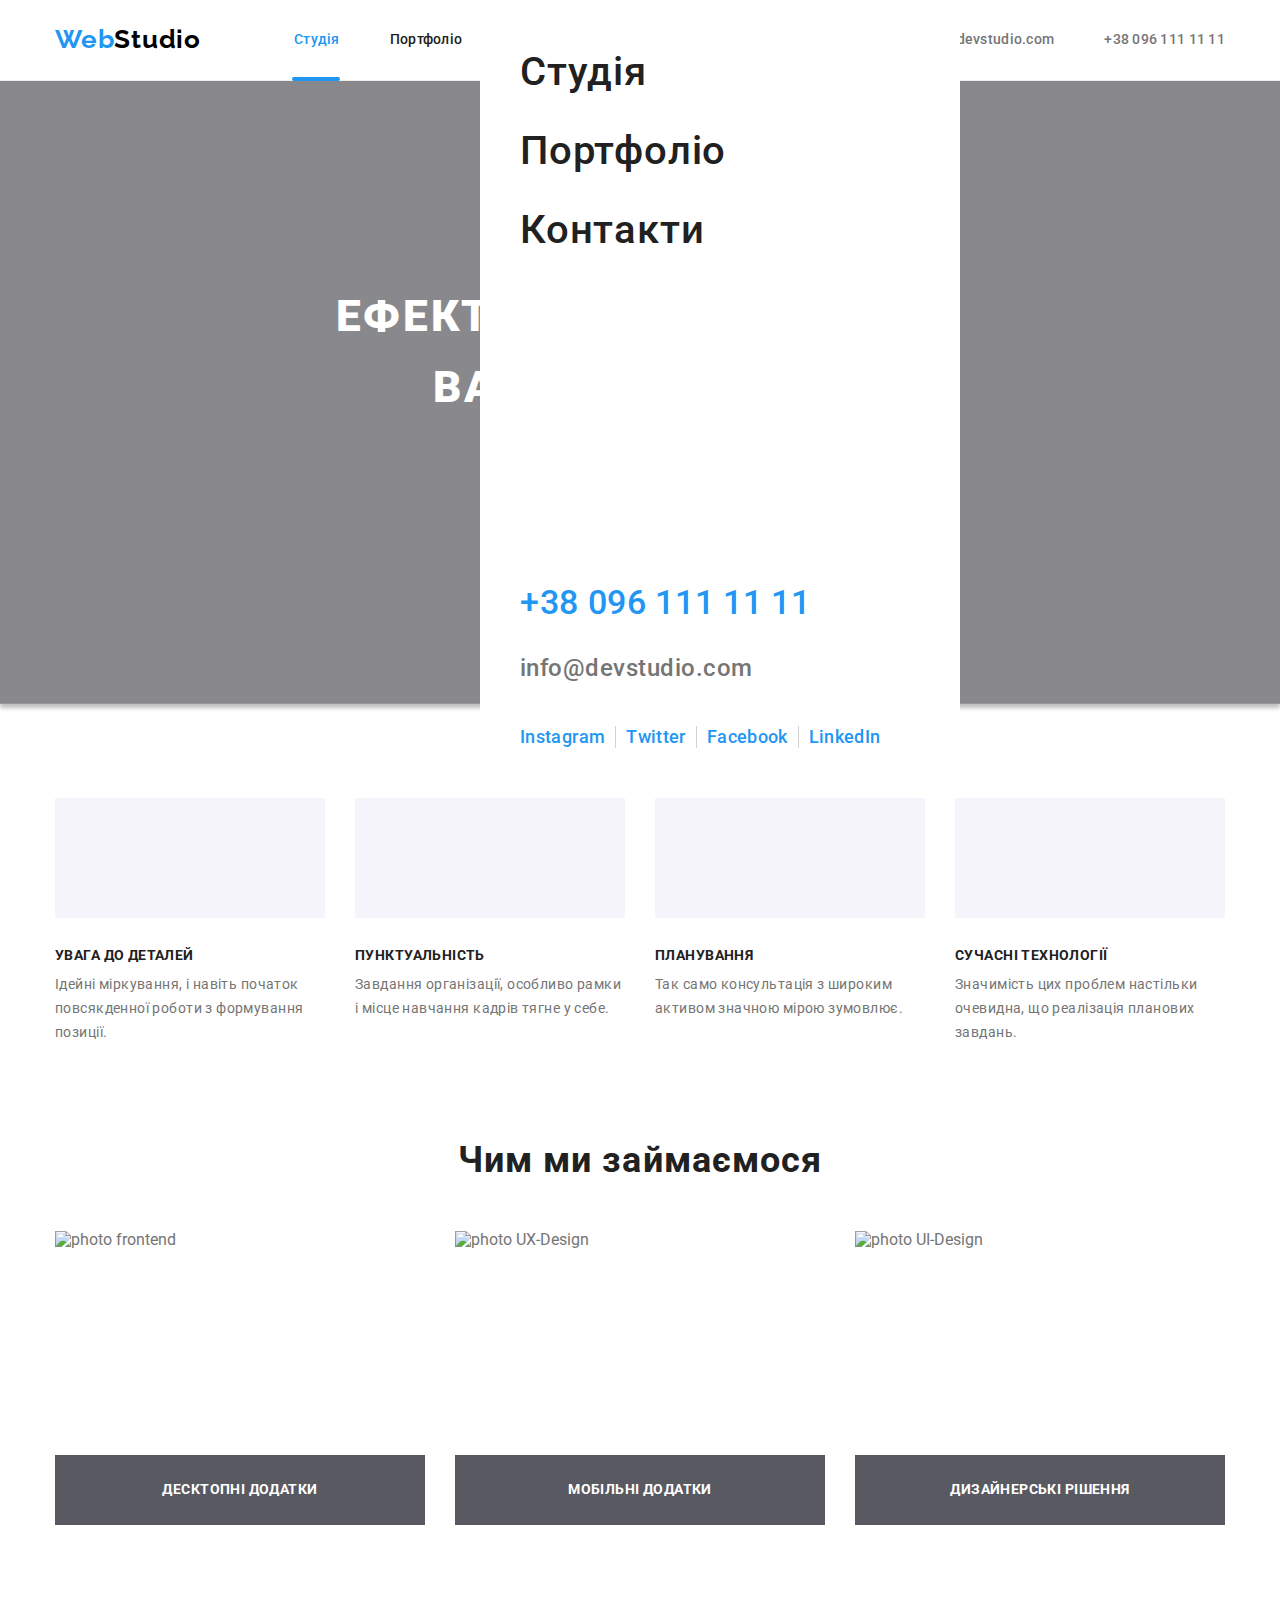
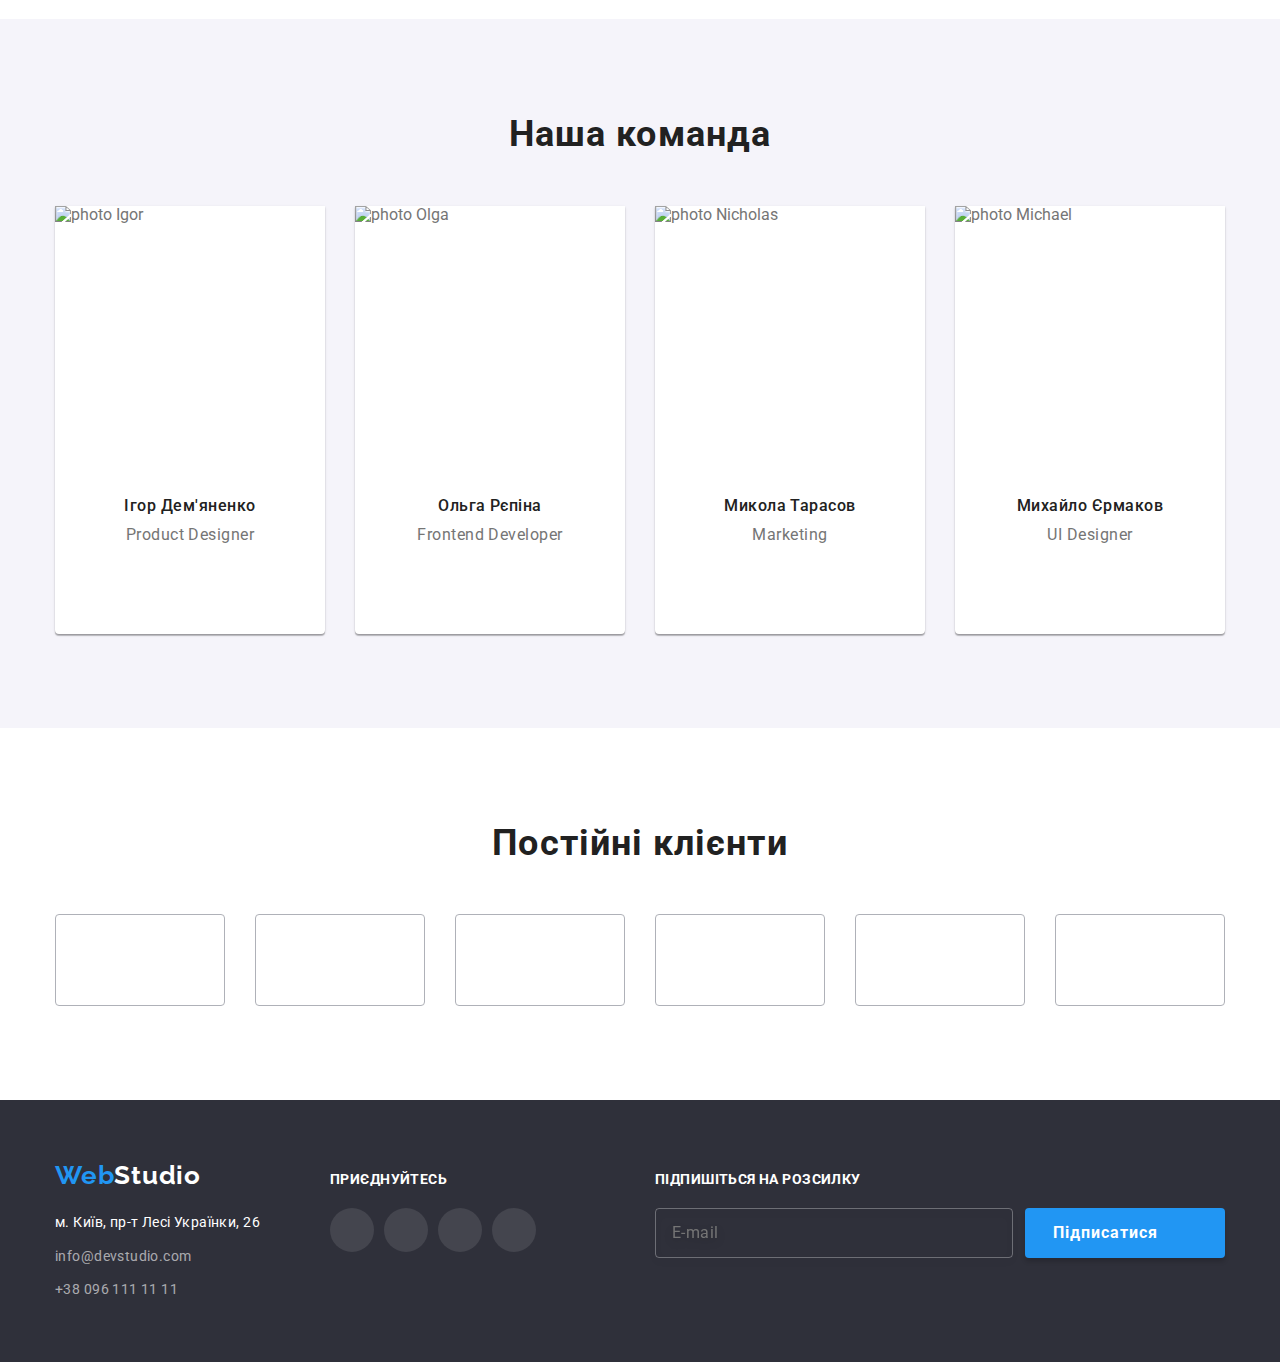
==== index.html @ 31307ef5 "Menu window" ====
<!DOCTYPE html>
<!-- Language -->
<html lang="uk">
<!-- Head -->

<head>
  <meta charset="UTF-8" />
  <meta http-equiv="X-UA-Compatible" content="IE=edge" />
  <meta name="viewport" content="width=device-width, initial-scale=1.0" />
  <title>WebStudio</title>
  <link rel="preconnect" href="https://fonts.googleapis.com" />
  <link rel="preconnect" href="https://fonts.gstatic.com" crossorigin />
  <link href="https://fonts.googleapis.com/css2?family=Raleway:wght@700&family=Roboto:wght@400;500;700;900&display=swap"
    rel="stylesheet" />
  <link rel="stylesheet"
    href="https://cdnjs.cloudflare.com/ajax/libs/modern-normalize/1.1.0/modern-normalize.min.css" />
  <link rel="stylesheet" href="./css/main.min.css" />
</head>

<body class="link-decoration">
  <!-- HEADER CONTENT -->
  <header class="header-page">
    <div class="container header-page__container">
      <!-- Navigation content -->
      <nav class="site-nav">
        <!-- Logo text -->
        <a href="./index.html" class="logo"><span class="logo--color">Web</span>Studio</a>
        <!-- Navigation to other pages -->
        <ul class="site-nav__list list">
          <li class="site-nav__item">
            <a href="./index.html"
              class="site-nav__link site-nav__link--active site-nav__linkStudio--underline">Студія</a>
          </li>
          <li class="site-nav__item">
            <a href="./portfolio.html" class="site-nav__link">Портфоліо</a>
          </li>
          <li class="site-nav__item">
            <a href="" class="site-nav__link">Контакти</a>
          </li>
        </ul>
      </nav>
      <!-- Сontacts -->
      <ul class="contacts list">
        <!-- :hover -->
        <li class="contacts__item">
          <!-- Link to email app -->
          <a href="mailto:info@devstudio.com" class="contacts__link">
            <svg class="contacts__icon--mail">
              <use href="./images/icons.svg#icon-envelope"></use>
            </svg>
            <span>info@devstudio.com</span></a>
        </li>
        <li class="contacts__item--phone">
          <!-- Link to phone app -->
          <a href="tel:+380961111111" class="contacts__link">
            <svg class="contacts__icon--phone">
              <use href="./images/icons.svg#icon-smartphone"></use>
            </svg><span>+38 096 111 11 11</span></a>
        </li>
      </ul>
      <button type="button" class="menu-toggle js-open-menu" aria-expanded="false" aria-controls="mobile-menu">
        <svg width="40" height="40" aria-label="Mobile menu switcher">
          <use class="menu-toggle--icon-menu" href="./images/icons.svg#icon-menu_40px"></use>
        </svg>
      </button>

      <!-- MENU WINDOW -->
      <div class="menu-container js-menu-container" id="mobile-menu">
        <button class="menu-toggle js-close-menu">
          <svg width="40" height="40" aria-label="Mobile menu close">
            <use class="menu-toggle--icon-cross" href="./images/icons.svg#icon-close_40px"></use>
          </svg>
        </button>
        <ul class="menu__nav-list list">
          <li class="item">
            <a href="./index.html" class="link">Студія</a>
          </li>
          <li class="item">
            <a href="./portfolio.html" class="link">Портфоліо</a>
          </li>
          <li class="item">
            <a href="" class="link">Контакти</a>
          </li>
        </ul>
        <ul class="list">
          <li class="menu__contacts--tel">
            <a href="tel:+380961111111" class="link"><span>+38 096 111 11 11</span></a>
          </li>
          <li class="menu__contacts--mail">
            <a href="mailto:info@devstudio.com" class="link"><span>info@devstudio.com</span></a>
          </li>
        </ul>
        <ul class="menu__social-links list">
          <li class="item"><a href="" class="link">Instagram</a></li>
          <li class="item"><a href="" class="link">Twitter</a></li>
          <li class="item"><a href="" class="link">Facebook</a></li>
          <li class="item"><a href="" class="link">LinkedIn</a></li>
        </ul>
      </div>
    </div>
  </header>

  <!-- MAIN CONTENT -->
  <!-- BLOCK HERO -->
  <section class="hero-section">
    <div class="container">
      <h1 class="hero-section__title">
        Ефективні рішення для <br />
        вашого бізнесу
      </h1>
      <button type="button" class="button__hero-section" data-modal-open>
        Замовити послугу
      </button>
    </div>
  </section>

  <!-- HANG -->
  <section class="hang-section">
    <div class="container">
      <h2 class="visually-hidden">Особливості</h2>
      <ul class="hang-section__list list">
        <li class="hang-section__icon--antenna hang-section__item">
          <h3 class="hang-section__title">УВАГА ДО ДЕТАЛЕЙ</h3>
          <p class="hang-section__description">
            Ідейні міркування, і навіть початок повсякденної роботи з
            формування позиції.
          </p>
        </li>
        <li class="hang-section__icon--clock hang-section__item">
          <h3 class="hang-section__title">ПУНКТУАЛЬНІСТЬ</h3>
          <p class="hang-section__description">
            Завдання організації, особливо рамки і місце навчання кадрів
            тягне у себе.
          </p>
        </li>
        <li class="hang-section__icon--diagram hang-section__item">
          <h3 class="hang-section__title">ПЛАНУВАННЯ</h3>
          <p class="hang-section__description">
            Так само консультація з широким активом значною мірою зумовлює.
          </p>
        </li>
        <li class="hang-section__icon--astronaut hang-section__item">
          <h3 class="hang-section__title">СУЧАСНІ ТЕХНОЛОГІЇ</h3>
          <p class="hang-section__description">
            Значимість цих проблем настільки очевидна, що реалізація
            планових завдань.
          </p>
        </li>
      </ul>
    </div>
  </section>

  <!-- WHAT ARE WE DOING -->
  <section class="product-section">
    <div class="container">
      <h2 class="section-title">Чим ми займаємося</h2>
      <ul class="product-section__list list">
        <li class="product-section__item">
          <div class="product-section__box">
            <img lang="en" src="./images/frontend.jpg" alt="photo frontend" width="370" height="294" />
            <p class="product-section__description">Десктопні додатки</p>
          </div>
        </li>
        <li class="product-section__item">
          <div class="product-section__box">
            <img lang="en" src="./images/uxdesign.jpg" alt="photo UX-Design" width="370" height="294" />
            <p class="product-section__description">Мобільні додатки</p>
          </div>
        </li>
        <li class="product-section__item">
          <div class="product-section__box">
            <img lang="en" src="./images/uidesign.jpg" alt="photo UI-Design" width="370" height="294" />
            <p class="product-section__description">Дизайнерські рішення</p>
          </div>
        </li>
      </ul>
    </div>
  </section>

  <!-- OUR TAEM. PHOTOS, NAMES -->
  <section class="our-team">
    <div class="container">
      <h2 class="section-title">Наша команда</h2>
      <ul class="our-team__cards list">
        <li class="our-team__card">
          <img lang="en" src="./images/img-Igor.jpg" alt="photo Igor" width="270" height="260" />
          <div class="our-team__description">
            <h3 class="our-team__names">Ігор Дем'яненко</h3>
            <p lang="en" class="our-team__professions">Product Designer</p>
            <!-- Social links -->
            <ul class="social-icons list">
              <li class="social-icons__item">
                <a href="" lang="en" class="social-icons__link" aria-label="instagram"><span lang="en"
                    class="visually-hidden">instagram icon</span><svg class="social-icons__icon">
                    <use href="./images/icons.svg#icon-instagram"></use>
                  </svg></a>
              </li>
              <li class="social-icons__item">
                <a href="" lang="en" class="social-icons__link" aria-label="twitter"><span lang="en"
                    class="visually-hidden">twitter icon</span><svg class="social-icons__icon">
                    <use href="./images/icons.svg#icon-twitter"></use>
                  </svg></a>
              </li>
              <li class="social-icons__item">
                <a href="" lang="en" class="social-icons__link" aria-label="facebook"><span lang="en"
                    class="visually-hidden">facebook icon</span><svg class="social-icons__icon">
                    <use href="./images/icons.svg#icon-facebook"></use>
                  </svg></a>
              </li>
              <li class="social-icons__item">
                <a href="" lang="en" class="social-icons__link" aria-label="linkedin"><span lang="en"
                    class="visually-hidden">linkedin icon</span><svg class="social-icons__icon">
                    <use href="./images/icons.svg#icon-linkedin"></use>
                  </svg></a>
              </li>
            </ul>
          </div>
        </li>
        <li class="our-team__card">
          <img lang="en" src="./images/img-Olga.jpg" alt="photo Olga" width="270" height="260" />
          <div class="our-team__description">
            <h3 class="our-team__names">Ольга Рєпіна</h3>
            <p lang="en" class="our-team__professions">
              Frontend Developer
            </p>
            <ul class="social-icons list">
              <li class="social-icons__item">
                <a href="" lang="en" class="social-icons__link" aria-label="instagram"><span lang="en"
                    class="visually-hidden">instagram icon</span><svg class="social-icons__icon">
                    <use href="./images/icons.svg#icon-instagram"></use>
                  </svg></a>
              </li>
              <li class="social-icons__item">
                <a href="" lang="en" class="social-icons__link" aria-label="twitter"><span lang="en"
                    class="visually-hidden">twitter icon</span><svg class="social-icons__icon">
                    <use href="./images/icons.svg#icon-twitter"></use>
                  </svg></a>
              </li>
              <li class="social-icons__item">
                <a href="" lang="en" class="social-icons__link" aria-label="facebook"><span lang="en"
                    class="visually-hidden">facebook icon</span><svg class="social-icons__icon">
                    <use href="./images/icons.svg#icon-facebook"></use>
                  </svg></a>
              </li>
              <li class="social-icons__item">
                <a href="" lang="en" class="social-icons__link" aria-label="linkedin"><span lang="en"
                    class="visually-hidden">linkedin icon</span><svg class="social-icons__icon">
                    <use href="./images/icons.svg#icon-linkedin"></use>
                  </svg></a>
              </li>
            </ul>
          </div>
        </li>
        <li class="our-team__card">
          <img lang="en" src="./images/img-Nicholas.jpg" alt="photo Nicholas" width="270" height="260" />
          <div class="our-team__description">
            <h3 class="our-team__names">Микола Тарасов</h3>
            <p lang="en" class="our-team__professions">Marketing</p>
            <ul class="social-icons list">
              <li class="social-icons__item">
                <a href="" lang="en" class="social-icons__link" aria-label="instagram"><span lang="en"
                    class="visually-hidden">instagram icon</span><svg class="social-icons__icon">
                    <use href="./images/icons.svg#icon-instagram"></use>
                  </svg></a>
              </li>
              <li class="social-icons__item">
                <a href="" lang="en" class="social-icons__link" aria-label="twitter"><span lang="en"
                    class="visually-hidden">twitter icon</span><svg class="social-icons__icon">
                    <use href="./images/icons.svg#icon-twitter"></use>
                  </svg></a>
              </li>
              <li class="social-icons__item">
                <a href="" lang="en" class="social-icons__link" aria-label="facebook"><span lang="en"
                    class="visually-hidden">facebook icon</span><svg class="social-icons__icon">
                    <use href="./images/icons.svg#icon-facebook"></use>
                  </svg></a>
              </li>
              <li class="social-icons__item">
                <a href="" lang="en" class="social-icons__link" aria-label="linkedin"><span lang="en"
                    class="visually-hidden">linkedin icon</span><svg class="social-icons__icon">
                    <use href="./images/icons.svg#icon-linkedin"></use>
                  </svg></a>
              </li>
            </ul>
          </div>
        </li>
        <li class="our-team__card">
          <img lang="en" src="./images/img-Michael.jpg" alt="photo Michael" width="270" height="260" />
          <div class="our-team__description">
            <h3 class="our-team__names">Михайло Єрмаков</h3>
            <p lang="en" class="our-team__professions">UI Designer</p>
            <ul class="social-icons list">
              <li class="social-icons__item">
                <a href="" lang="en" class="social-icons__link" aria-label="instagram"><span lang="en"
                    class="visually-hidden">instagram icon</span><svg class="social-icons__icon">
                    <use href="./images/icons.svg#icon-instagram"></use>
                  </svg></a>
              </li>
              <li class="social-icons__item">
                <a href="" lang="en" class="social-icons__link" aria-label="twitter"><span lang="en"
                    class="visually-hidden">twitter icon</span><svg class="social-icons__icon">
                    <use href="./images/icons.svg#icon-twitter"></use>
                  </svg></a>
              </li>
              <li class="social-icons__item">
                <a href="" lang="en" class="social-icons__link" aria-label="facebook"><span lang="en"
                    class="visually-hidden">facebook icon</span><svg class="social-icons__icon">
                    <use href="./images/icons.svg#icon-facebook"></use>
                  </svg></a>
              </li>
              <li class="social-icons__item">
                <a href="" lang="en" class="social-icons__link" aria-label="linkedin"><span lang="en"
                    class="visually-hidden">linkedin icon</span><svg class="social-icons__icon">
                    <use href="./images/icons.svg#icon-linkedin"></use>
                  </svg></a>
              </li>
            </ul>
          </div>
        </li>
      </ul>
    </div>
  </section>

  <!-- REGULAR CUCTOMERS -->
  <section class="regular-customers">
    <div class="container">
      <h2 class="section-title">Постійні клієнти</h2>
      <ul class="customers list">
        <li class="customers__item">
          <a href="" class="customers__link"><svg class="customers__logo">
              <use href="./images/icons.svg#icon-logo-company-one"></use>
            </svg></a>
        </li>
        <li class="customers__item">
          <a href="" class="customers__link"><svg class="customers__logo">
              <use href="./images/icons.svg#icon-logo-company-two"></use>
            </svg></a>
        </li>
        <li class="customers__item">
          <a href="" class="customers__link"><svg class="customers__logo">
              <use href="./images/icons.svg#icon-logo-company-three"></use>
            </svg></a>
        </li>
        <li class="customers__item">
          <a href="" class="customers__link"><svg class="customers__logo">
              <use href="./images/icons.svg#icon-logo-company-four"></use>
            </svg></a>
        </li>
        <li class="customers__item">
          <a href="" class="customers__link"><svg class="customers__logo">
              <use href="./images/icons.svg#icon-logo-company-five"></use>
            </svg></a>
        </li>
        <li class="customers__item">
          <a href="" class="customers__link"><svg class="customers__logo">
              <use href="./images/icons.svg#icon-logo-company-six"></use>
            </svg></a>
        </li>
      </ul>
    </div>
  </section>
  </main>

  <!-- FOOTER CONTENT -->
  <footer class="footer-page">
    <div class="footer-page__container container">
      <div>
        <!-- Logo WebStudio into <a> tag (link) -->
        <a lang="en" href="./index.html" class="footer-page__logo"><span class="logo--color">Web</span>Studio</a>
        <!-- Addresses -->
        <address class="address">
          <ul class="list">
            <li class="address__item">
              <!-- Link to googlemap -->
              <a href="https://www.google.com.ua/maps/place/%D0%B1%D1%83%D0%BB.+%D0%9B%D0%B5%D1%81%D0%B8+%D0%A3%D0%BA%D1%80%D0%B0%D0%B8%D0%BD%D0%BA%D0%B8,+26,+%D0%9A%D0%B8%D0%B5%D0%B2,+02000/@50.4265841,30.5361971,17z/data=!3m1!4b1!4m5!3m4!1s0x40d4cf0e033ecbe9:0x57a4dffefec77da0!8m2!3d50.4265807!4d30.5383858?hl=uk"
                target="_blank" rel="noopener noreferrer nofollow" class="address__link address__link--color">м. Київ,
                пр-т Лесі Українки, 26</a>
            </li>
            <li class="address__item">
              <!-- Link to email app -->
              <a lang="en" href="mailto:info@devstudio.com"
                class="address__link contacts__link--footer">info@devstudio.com</a>
            </li>
            <li class="address__item">
              <!-- Link to phone app -->
              <a href="tel:+380961111111" class="address__link contacts__link--footer">+38 096 111 11 11</a>
            </li>
          </ul>
        </address>
      </div>
      <!-- Join -->
      <div>
        <strong class="title-join">приєднуйтесь</strong>
        <ul class="social-icons list">
          <li class="social-icons__item social-icons__item--background">
            <a href="" lang="en" class="social-icons__link" aria-label="instagram"><span lang="en"
                class="visually-hidden">instagram icon</span><svg class="social-icons__icon social-icons__icon--white">
                <use href="./images/icons.svg#icon-instagram"></use>
              </svg></a>
          </li>
          <li class="social-icons__item social-icons__item--background">
            <a href="" lang="en" class="social-icons__link" aria-label="twitter"><span lang="en"
                class="visually-hidden">twitter icon</span><svg class="social-icons__icon social-icons__icon--white">
                <use href="./images/icons.svg#icon-twitter"></use>
              </svg></a>
          </li>
          <li class="social-icons__item social-icons__item--background">
            <a href="" lang="en" class="social-icons__link" aria-label="facebook"><span lang="en"
                class="visually-hidden">facebook icon</span><svg class="social-icons__icon social-icons__icon--white">
                <use href="./images/icons.svg#icon-facebook"></use>
              </svg></a>
          </li>
          <li class="social-icons__item social-icons__item--background">
            <a href="" lang="en" class="social-icons__link" aria-label="linkedin"><span lang="en"
                class="visually-hidden">linkedin icon</span><svg class="social-icons__icon social-icons__icon--white">
                <use href="./images/icons.svg#icon-linkedin"></use>
              </svg></a>
          </li>
        </ul>
      </div>
      <!-- Subscribe -->
      <div class="subscribe">
        <!-- Block form -->
        <form name="subscribe" autocomplete="on" class="subscribe__form">
          <div>
            <label class="subscribe__title" for="email">Підпишіться на розсилку</label>
            <input type="email" name="footer-user-email" id="email" placeholder="E-mail" class="email-fild" />
          </div>
          <button class="button-subscribe" type="submit">
            Підписатися<svg class="icon-send">
              <use href="./images/icons.svg#icon-send"></use>
            </svg>
          </button>
        </form>
      </div>
    </div>
  </footer>

  <!-- MODAL WINDOW -->
  <div class="modal-backdrop is-hidden" data-modal>
    <div class="modal-window">
      <button class="button__modal-window--close" data-modal-close>
        <svg class="button__icon-close">
          <use href="./images/icons.svg#icon-close"></use>
        </svg>
      </button>
      <form name="feedback" autocomplete="on">
        <strong class="modal-window__title">Залиште свої дані, ми вам передзвонимо</strong>
        <label for="user-name" class="title-label">Ім'я</label>
        <div class="input-container">
          <input type="text" name="user-name" id="user-name" class="input-modal" />
          <svg class="icon-input">
            <use href="./images/icons.svg#icon-person-black"></use>
          </svg>
        </div>
        <label for="tel" class="title-label">Телефон</label>
        <div class="input-container">
          <input type="tel" name="user-tel" id="tel" class="input-modal" />
          <svg class="icon-input">
            <use href="./images/icons.svg#icon-phone-black"></use>
          </svg>
        </div>
        <label for="user-email" class="title-label">Пошта</label>
        <div class="input-container">
          <input type="email" name="user-email" id="user-email" class="input-modal" />
          <svg class="icon-input">
            <use href="./images/icons.svg#icon-email-black"></use>
          </svg>
        </div>
        <label for="comment" class="title-label">Коментар</label>
        <textarea name="user-comment" id="comment" placeholder="Введіть текст" class="comment-modal"></textarea>
        <div class="check-convention">
          <input type="checkbox" value="convention" name="user-convention" id="user-convention"
            class="visually-hidden" />
          <label for="user-convention"><span class="icon-wrapper"><svg class="icon-bird">
                <use href="./images/icons.svg#icon-bird"></use>
              </svg></span><span>
              Погоджуюся з розсилкою та приймаю <a href="">Умови договору</a>
            </span></label>
        </div>
        <div class="button-container">
          <button type="submit" class="button-submit">Відправити</button>
        </div>
      </form>
    </div>
  </div>

  <!-- SCRIPT -->
  <script src="./js/modal.js"></script>
  <script defer src="https://cdnjs.cloudflare.com/ajax/libs/body-scroll-lock/3.1.5/bodyScrollLock.min.js"
    integrity="sha512-HowizSDbQl7UPEAsPnvJHlQsnBmU2YMrv7KkTBulTLEGz9chfBoWYyZJL+MUO6p/yBuuMO/8jI7O29YRZ2uBlA=="
    crossorigin="anonymous"></script>
  <script src="./js/mobile-menu.js"></script>
</body>

</html>
---- css/main.min.css ----
:root{--timing-function: 250ms cubic-bezier(0.4, 0, 0.2, 1);--primary-text-color: #757575;--title-text-color: #212121;--accent-color: #2196f3}.visually-hidden{position:absolute;width:1px;height:1px;margin:-1px;border:0;padding:0;white-space:nowrap;-webkit-clip-path:inset(100%);clip-path:inset(100%);clip:rect(0 0 0 0);overflow:hidden}html{box-sizing:border-box}*,*::before,*::after{box-sizing:inherit}body{margin:0;background-color:#fff;color:var(--primary-text-color);font-family:"Roboto",sans-serif}h1,h2,h3,h4,h5,h6,p{margin-top:0;margin-bottom:0}img{display:block;max-width:100%;height:auto}.list{padding-left:0;margin:0;list-style:none}.container{box-sizing:border-box;padding-right:15px;padding-left:15px;margin:0 auto}@media screen and (min-width: 480px){.container{width:480px}}@media screen and (min-width: 768px){.container{width:768px}}@media screen and (min-width: 1200px){.container{width:1200px}}.link-decoration a{text-decoration:none}.section-title{margin-top:0;margin-bottom:30px;color:var(--title-text-color);font-size:36px;line-height:1.17;text-align:center;letter-spacing:.03em}@media screen and (min-width: 1200px){.section-title{margin-bottom:50px}}.title-join{display:block;margin-bottom:20px;font-family:inherit;font-size:14px;line-height:1.14;letter-spacing:.03em;text-transform:uppercase;color:#fff}.logo{padding-top:16px;padding-bottom:16px;margin-right:93px;color:#000;font-family:"Raleway",sans-serif;font-weight:700;font-size:26px;line-height:1.19;letter-spacing:.03em}.logo--color{color:var(--accent-color)}@media screen and (min-width: 1200px){.logo{padding-top:24px;padding-bottom:25px}}.site-nav{display:flex}.site-nav__list{display:flex}@media screen and (max-width: 767px){.site-nav__list{display:none}}.site-nav__item{position:relative}.site-nav__item:not(:last-child){margin-right:50px}.site-nav__link{display:block;padding-top:32px;padding-bottom:32px;transition:color var(--timing-function);font-weight:500;font-size:14px;line-height:1.14;letter-spacing:.02em;color:var(--title-text-color)}.site-nav__link:hover,.site-nav__link:focus{color:var(--accent-color)}.site-nav__link--active{color:var(--accent-color)}.site-nav__linkStudio--underline::after{content:"";position:absolute;bottom:-1px;left:-2px;width:48px;height:4px;background-color:var(--accent-color);border-radius:2px}.site-nav__linkPortfolio--underline::after{content:"";position:absolute;bottom:-1px;left:-3px;width:78px;height:4px;background-color:var(--accent-color);border-radius:2px}.contacts{display:flex;margin-left:auto}@media screen and (max-width: 767px){.contacts{display:none}}.contacts__item:not(:last-child){margin-right:30px}.contacts__link{display:flex;align-items:center;justify-content:center;padding-top:32px;padding-bottom:32px;transition:color var(--timing-function);font-weight:500;font-size:14px;line-height:1.14;letter-spacing:.02em;color:var(--primary-text-color)}.contacts__link:hover,.contacts__link:focus{color:var(--accent-color)}.contacts__link--footer{color:rgba(255,255,255,.6)}.contacts__icon--mail{width:16px;height:12px;margin-right:10px;fill:currentColor}.contacts__icon--phone{width:10px;height:16px;margin-right:10px;fill:currentColor}.social-icons{display:flex}.social-icons__item{width:44px;height:44px;border-radius:50%}.social-icons__item:not(:last-child){margin-right:10px}.social-icons__item--background{background-color:rgba(255,255,255,.1)}.social-icons__link{display:flex;align-items:center;justify-content:center;width:100%;height:100%;border-radius:50%;transition:background-color var(--timing-function);color:#afb1b8}.social-icons__link:hover,.social-icons__link:focus{background-color:var(--accent-color)}.social-icons__link:hover .social-icons__icon,.social-icons__link:focus .social-icons__icon{fill:#fff}.social-icons__icon{width:20px;height:20px;transition:fill var(--timing-function);fill:currentColor}.social-icons__icon--white{fill:#fff}.address{margin-right:70px}.address__item:not(:last-child){margin-bottom:10px}.address__link{transition:color var(--timing-function);font-style:normal;font-weight:400;font-size:14px;line-height:1.71;letter-spacing:.03em}.address__link:hover,.address__link:focus{color:var(--accent-color)}.address__link--color{color:#fff}.subscribe{margin-left:auto}.subscribe__form{display:flex;align-items:flex-end}.subscribe__title{display:block;width:207px;margin-bottom:20px;font-family:inherit;font-weight:700;font-size:14px;line-height:1.14;letter-spacing:.03em;text-transform:uppercase;color:#fff}.email-fild{width:358px;height:50px;padding:15px 16px;margin-right:12px;border:1px solid rgba(255,255,255,.3);border-radius:4px;filter:drop-shadow(0px 4px 4px rgba(0, 0, 0, 0.15));background-color:rgba(0,0,0,0);font-family:inherit;font-size:16px;line-height:1.25;letter-spacing:.03em;color:rgba(255,255,255,.6)}.icon-send{width:24px;height:24px;margin-left:10px;fill:#fff}.button__hero-section{display:flex;width:216px;height:50px;justify-content:center;align-items:center;border-radius:4px;margin:auto;transition:background-color var(--timing-function);box-shadow:0px 4px 4px rgba(0,0,0,.15);background-color:var(--accent-color);border-color:var(--accent-color);cursor:pointer;font-family:inherit;font-weight:700;font-size:16px;line-height:1.88;text-align:center;letter-spacing:.06em;color:#fff}.button__hero-section:hover,.button__hero-section:focus{background-color:#188ce8;box-shadow:0px 4px 4px rgba(0,0,0,.15)}.button-subscribe{display:flex;align-items:center;width:200px;height:50px;padding:10px 28px;border:none;border-radius:4px;box-shadow:0px 4px 4px rgba(0,0,0,.15);background-color:var(--accent-color);cursor:pointer;font-family:inherit;font-weight:700;font-size:16px;line-height:1.88;text-align:center;letter-spacing:.06em;color:#fff}.button__modal-window--close{display:flex;justify-content:center;align-items:center;padding:0;position:absolute;top:8px;right:8px;transition:background-color var(--timing-function);width:30px;height:30px;border:1px solid rgba(0,0,0,.1);border-radius:50%;cursor:pointer;background-color:inherit}.button__modal-window--close:hover .button__icon-close{fill:var(--accent-color)}.button__icon-close{transition:fill var(--timing-function);width:18px;height:18px;fill:#000}.button-container{display:flex;justify-content:center}.button-submit{display:flex;align-items:center;transition:background-color var(--timing-function);width:200px;height:50px;padding:10px 52px;cursor:pointer;border:none;border-radius:4px;box-shadow:0px 4px 4px rgba(0,0,0,.15);background-color:var(--accent-color);font-family:inherit;font-weight:700;font-size:16px;line-height:1.88;text-align:center;letter-spacing:.06em;color:#fff}.button-submit:hover,.button-submit:focus{background-color:#188ce8}.button-item:not(:last-child){margin-right:8px}.button-filter{padding:6px 22px;border:none;transition:color var(--timing-function),background-color var(--timing-function),border-color var(--timing-function),box-shadow var(--timing-function);background-color:#f5f4fa;border-color:#f5f4fa;border-radius:4px;cursor:pointer;font-family:inherit;font-weight:500;font-size:16px;line-height:1.63;text-align:center;letter-spacing:.03em;color:var(--title-text-color)}.button-filter:hover,.button-filter:focus{background-color:#2196f3;border-color:#2196f3;box-shadow:0px 3px 1px rgba(0,0,0,.1),0px 1px 2px rgba(0,0,0,.08),0px 2px 2px rgba(0,0,0,.12);color:#fff}.title-label{display:block;margin-bottom:4px;font-family:inherit;font-weight:400;font-size:12px;line-height:1.17;letter-spacing:.01em;color:var(--primary-text-color)}.input-modal{transition:border var(--timing-function);width:100%;height:40px;padding:12px 42px;border:1px solid rgba(33,33,33,.2);border-radius:4px}.input-container{position:relative;margin-bottom:10px}.icon-input{position:absolute;top:50%;left:12px;transform:translateY(-50%);transition:fill var(--timing-function);width:18px;height:18px;fill:var(--title-text-color)}.input-modal:focus,.comment-modal:focus:focus{outline:none;border:1px solid var(--accent-color)}.input-modal:focus+.icon-input{fill:var(--accent-color)}.comment-modal{transition:border var(--timing-function);width:100%;height:120px;padding:12px 16px;border:1px solid rgba(33,33,33,.2);border-radius:4px;margin-bottom:20px;resize:none}.comment-modal::-moz-placeholder{font-family:inherit;font-weight:400;font-size:12px;line-height:14px;letter-spacing:.01em;color:rgba(117,117,117,.5)}.comment-modal:-ms-input-placeholder{font-family:inherit;font-weight:400;font-size:12px;line-height:14px;letter-spacing:.01em;color:rgba(117,117,117,.5)}.comment-modal::placeholder{font-family:inherit;font-weight:400;font-size:12px;line-height:14px;letter-spacing:.01em;color:rgba(117,117,117,.5)}.check-convention{margin-bottom:30px;font-family:inherit;font-weight:400;font-size:12px;line-height:1.17;letter-spacing:.03em;color:var(--primary-text-color)}@media screen and (min-width: 1200px){.check-convention{font-size:14px;line-height:1.71}}.check-convention label{display:flex;align-items:center}.check-convention a{font-family:inherit;font-weight:400;font-size:14px;line-height:1.71;letter-spacing:.03em;-webkit-text-decoration-line:underline;text-decoration-line:underline;color:var(--accent-color)}.check-convention .icon-wrapper{display:flex;padding:3px 1px 2px 2px;margin-right:8px;width:16px;height:15px;border:2px solid var(--title-text-color);border-radius:2px}@media screen and (min-width: 1200px){.check-convention .icon-wrapper{margin-left:12px}}.check-convention input:checked+label .icon-wrapper{border:none;background-color:var(--accent-color)}.check-convention input:checked+label .icon-bird{fill:#fff}.icon-bird{fill:rgba(0,0,0,0)}.project-thumb{position:relative;overflow:hidden}.project-thumb::before{display:inline-block;content:"";position:absolute;top:0;left:0;transition:transform var(--timing-function);transform:translateY(100%);width:100%;height:100%;opacity:.9;background-color:rgba(33,150,243,.9)}.header-page{position:relative;background-color:#fff;border-bottom:1px solid #ececec}.header-page__container{display:flex;align-items:center}.menu-toggle{min-height:40px;min-width:40px;display:flex;align-items:center;justify-content:center;margin-left:auto;padding:0;background-color:rgba(0,0,0,0);cursor:pointer;border:none;outline:none;transition:fill var(--timing-function)}@media(min-width: 768px){.menu-toggle{display:none}}.menu-toggle:hover,.menu-toggle:focus{fill:var(--accent-color)}.menu-container{display:flex;flex-wrap:wrap;position:absolute;top:0;left:0;width:480px;height:796px;padding:48px 40px;background-color:#fff;z-index:999;transform:translateX(100%);transition:transform var(--timing-function)}.menu-container.is-open{transform:translateX(0)}.menu-container .menu-toggle{position:absolute;top:16px;right:16px;color:#fff}.menu__nav-list{font-family:inherit;font-weight:500;font-size:40px;line-height:1.18;letter-spacing:.02em}.menu__nav-list .item:not(:last-child){margin-bottom:32px}.menu__nav-list .item:last-child{margin-bottom:306px}.menu__nav-list .link{color:var(--title-text-color);transition:color var(--timing-function)}.menu__nav-list .link:hover,.menu__nav-list .link:focus{color:var(--accent-color)}.menu__contacts--tel{margin-bottom:32px;font-family:inherit;font-weight:500;font-size:34px;line-height:1.18;letter-spacing:.02em}.menu__contacts--tel .link{color:var(--accent-color)}.menu__contacts--mail{font-family:inherit;font-style:normal;font-weight:500;font-size:24px;line-height:1.17;letter-spacing:.02em}.menu__contacts--mail .link{color:var(--primary-text-color)}.menu__social-links{display:flex;margin-top:auto;font-family:inherit;font-weight:500;font-size:18px;line-height:1.22;letter-spacing:.02em}.menu__social-links .item:not(:last-child){margin-right:10px;padding-right:10px;border-right:1px solid rgba(33,33,33,.2)}.menu__social-links .link{color:var(--accent-color)}.hero-section{max-width:1600px;min-height:600px;padding-top:200px;padding-bottom:200px;margin-left:auto;margin-right:auto;background-color:#c4c4c4;background-image:linear-gradient(to right, rgba(47, 48, 58, 0.4), rgba(47, 48, 58, 0.4)),url("../images/studio-hero-back.jpg");background-size:cover;background-repeat:no-repeat;background-position:center;box-shadow:0px 4px 4px rgba(0,0,0,.25)}.hero-section__title{margin-top:0;margin-bottom:30px;font-weight:900;font-size:26px;line-height:1.36;text-align:center;letter-spacing:.06em;text-transform:uppercase;color:#fff}@media screen and (min-width: 1200px){.hero-section__title{font-size:44px;line-height:1.62}}.hang-section{padding-top:60px;padding-bottom:60px}@media screen and (min-width: 1200px){.hang-section{padding-top:94px;padding-bottom:0}}@media screen and (min-width: 768px){.hang-section__list{display:flex;flex-wrap:wrap}}.hang-section__item{display:block;margin-right:auto;margin-left:auto;width:450px}@media screen and (max-width: 767px){.hang-section__item:not(:last-child){margin-bottom:30px}}@media screen and (max-width: 1199px){.hang-section__item:nth-child(-n+2){margin-bottom:30px}}.hang-section__item::before{display:block;margin-bottom:30px;content:"";height:120px;width:100%;background-color:#f5f4fa;background-repeat:no-repeat;background-position:center}@media screen and (min-width: 768px){.hang-section__item{width:354px}.hang-section__item:nth-child(2n+1){margin-right:30px}}@media screen and (min-width: 1200px){.hang-section__item{width:270px}.hang-section__item:not(:last-child){margin-right:30px}}.hang-section__icon--antenna::before{background-image:url("../images/antenna.svg")}.hang-section__icon--clock::before{background-image:url("../images/clock.svg")}.hang-section__icon--diagram::before{background-image:url("../images/diagram.svg")}.hang-section__icon--astronaut::before{background-image:url("../images/astronaut.svg")}.hang-section__title{margin-top:0;margin-bottom:10px;text-align:center;font-size:14px;line-height:1.14;letter-spacing:.03em;text-transform:uppercase;color:var(--title-text-color)}@media screen and (min-width: 768px){.hang-section__title{text-align:left}}.hang-section__description{font-size:14px;line-height:1.71;letter-spacing:.03em}.product-section{padding-top:94px;padding-bottom:94px}@media screen and (max-width: 1199px){.product-section{display:none}}.product-section__list{display:flex}.product-section__item{display:block;width:370px}.product-section__item:not(:last-child){margin-right:30px}.product-section__box{position:relative}.product-section__description{position:absolute;bottom:0;left:0;width:100%;height:70px;padding-top:27px;padding-bottom:27px;background-color:rgba(47,48,58,.8);font-family:"Roboto",sans-serif;font-weight:700;font-size:14px;line-height:1.14;text-align:center;letter-spacing:.03em;text-transform:uppercase;color:#fff}.our-team{padding-top:60px;padding-bottom:60px;background-color:#f5f4fa}@media screen and (min-width: 1200px){.our-team{padding-top:94px;padding-bottom:94px}}@media screen and (min-width: 480px){.our-team__cards{display:flex;flex-wrap:wrap}}.our-team__card{width:450px;border-radius:0px 0px 4px 4px;background-color:#fff;box-shadow:0px 1px 3px rgba(0,0,0,.12),0px 1px 1px rgba(0,0,0,.14),0px 2px 1px rgba(0,0,0,.2)}@media screen and (max-width: 768px){.our-team__card:not(:last-child){margin-bottom:30px}}@media screen and (min-width: 768px){.our-team__card{width:354px}.our-team__card:nth-child(2n+1){margin-right:30px}}@media screen and (max-width: 1200px){.our-team__card:nth-child(-n+2){margin-bottom:30px}}@media screen and (min-width: 1200px){.our-team__card{width:270px}.our-team__card:not(:last-child){margin-right:30px}}.our-team__professions{margin-top:0;margin-bottom:16px;line-height:19px;text-align:center;letter-spacing:.03em}.our-team__names{margin-bottom:10px;font-weight:500;font-size:16px;line-height:1.19;text-align:center;letter-spacing:.03em;color:#212121}.our-team__description{padding-top:30px;padding-right:32px;padding-bottom:30px;padding-left:32px}.regular-customers{padding-top:60px;padding-bottom:60px;background-color:#fff}@media screen and (min-width: 1200px){.regular-customers{padding-top:94px;padding-bottom:94px}}.customers{display:flex;justify-content:center;flex-wrap:wrap;min-width:480px}.customers__item{height:92px;width:210px;border:1px solid #afb1b8;border-radius:4px;transition:border var(--timing-function);background-color:#fff}.customers__item:hover,.customers__item:focus{border:1px solid var(--accent-color)}@media screen and (max-width: 767px){.customers__item:nth-child(-n+4){margin-bottom:30px}.customers__item:nth-child(2n+1){margin-right:30px}}@media screen and (max-width: 1199px){.customers__item:nth-child(-n+3){margin-bottom:30px}}@media screen and (min-width: 768px){.customers__item{width:224px}.customers__item:not(:nth-child(3n)){margin-right:30px}}@media screen and (min-width: 1200px){.customers__item{width:170px}.customers__item:not(:last-child){margin-right:30px}}.customers__link{display:flex;align-items:center;justify-content:center;width:100%;height:100%;color:#afb1b8}.customers__link:hover .customers__logo,.customers__link:focus .customers__logo{fill:var(--accent-color)}.customers__logo{width:106px;height:60px;transition:fill var(--timing-function);fill:currentColor}.footer-page{padding-top:60px;padding-bottom:60px;background-color:#2f303a}.footer-page__container{display:flex;align-items:baseline}.footer-page__logo{display:block;margin-bottom:20px;color:#fff;font-family:"Raleway",sans-serif;font-weight:700;font-size:26px;line-height:1.19;letter-spacing:.03em}.modal-backdrop{position:fixed;top:0;left:0;width:100%;height:100%;transition:opacity var(--timing-function),visibility var(--timing-function);background-color:rgba(0,0,0,.2)}.modal-backdrop.is-hidden{visibility:hidden;opacity:0;pointer-events:none}@media screen and (max-width: 1199px){.modal-backdrop{overflow-y:scroll}}.modal-window{position:absolute;top:50%;left:50%;transform:translate(-50%, -50%);width:450px;height:609px;padding:40px;border:none;border-radius:4px;box-shadow:0px 1px 3px rgba(0,0,0,.12),0px 1px 1px rgba(0,0,0,.14),0px 2px 1px rgba(0,0,0,.2);background-color:#fff}@media screen and (min-width: 1200px){.modal-window{width:528px;height:581px}}.modal-window__title{display:block;margin-bottom:12px;font-family:inherit;font-style:normal;font-weight:700;font-size:20px;line-height:23px;text-align:center;letter-spacing:.03em;color:#212121}.portfolio{padding-top:94px;padding-bottom:94px}.portfolio .list{display:flex}.portfolio__list{justify-content:center;margin-bottom:50px}.portfolio__title{margin-top:0;margin-bottom:4px;color:var(--title-text-color);font-size:18px;line-height:2;letter-spacing:.06em}.portfolio__container{flex-wrap:wrap}.portfolio__container .item{display:block;width:370px}.portfolio__container .item:not(:nth-child(3n)){margin-right:30px}.portfolio__container .item:not(:nth-last-child(-n+3)){margin-bottom:30px}.portfolio__container .link{display:block;transition:box-shadow var(--timing-function)}.portfolio__container .link:hover{box-shadow:0px 1px 1px rgba(0,0,0,.12),0px 4px 4px rgba(0,0,0,.06),1px 4px 6px rgba(0,0,0,.16)}.portfolio__container .link:hover .project-thumb::before,.portfolio__container .link:focus .project-thumb::before,.portfolio__container .link:hover .portfolio__description,.portfolio__container .link:focus .portfolio__description{transform:translateY(0);font-family:"Roboto",sans-serif;font-size:18px;line-height:1.56;letter-spacing:.03em;color:#fff}.portfolio__container p{margin-top:0;margin-bottom:0;font-size:16px;line-height:1.88;letter-spacing:.03em;color:var(--primary-text-color)}.portfolio__description{position:absolute;top:0;left:0;width:100%;height:100%;padding:63px 24px;transition:transform var(--timing-function);transform:translateY(100%)}.container-border{display:block;padding:20px 24px;border:1px solid #eee;border-top:none;background-color:#fff}/*# sourceMappingURL=main.min.css.map */
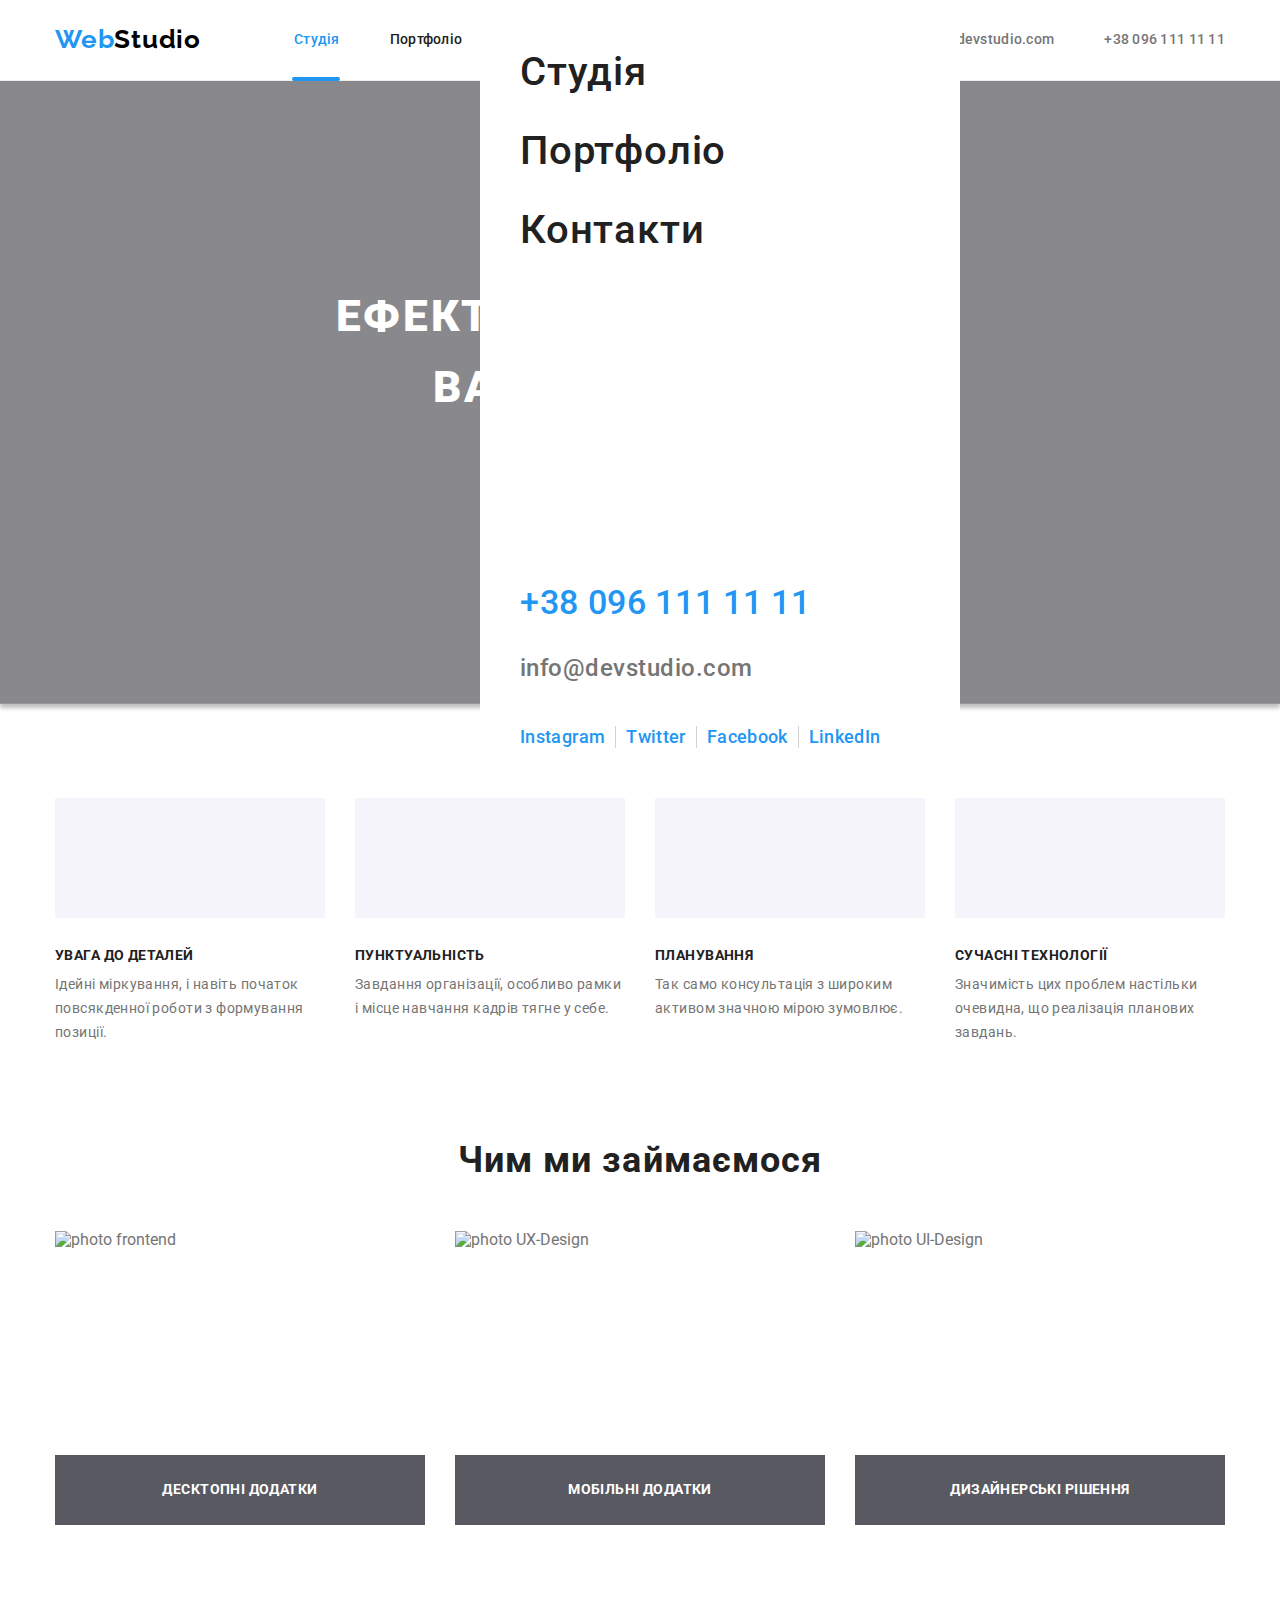
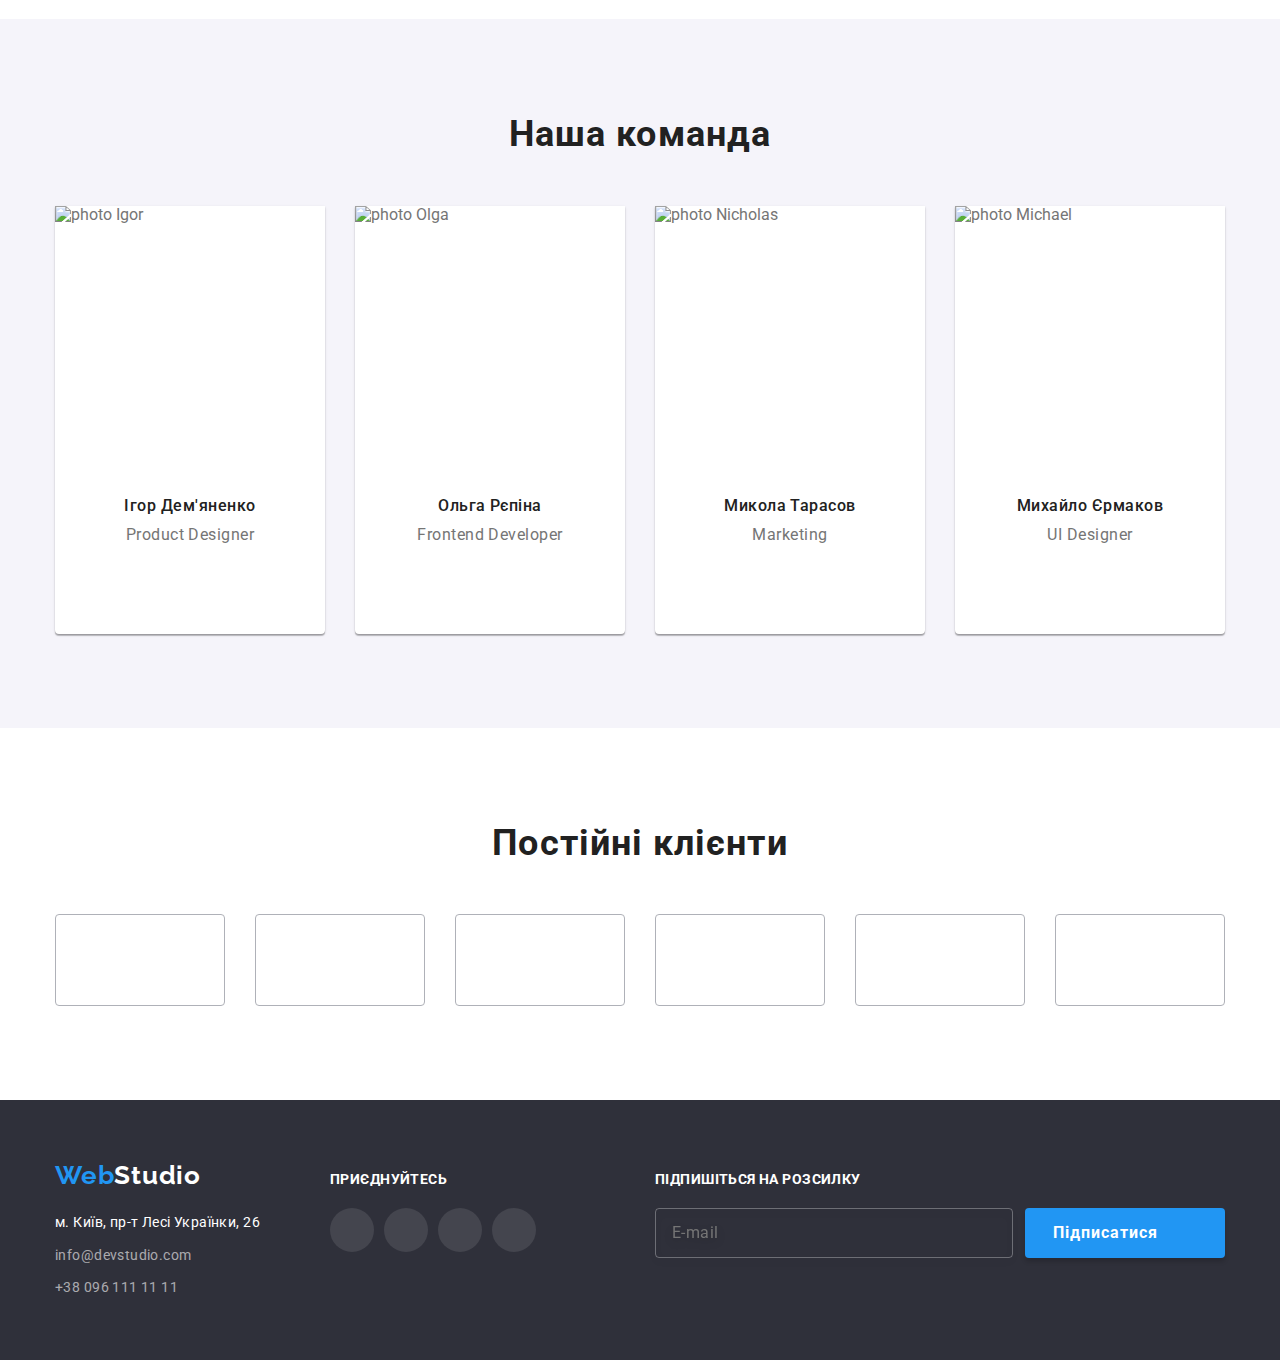
==== commit 1263e925: "Footer" ====
--- a/index.html
+++ b/index.html
@@ -389,7 +389,7 @@
         </address>
       </div>
       <!-- Join -->
-      <div>
+      <div class="join">
         <strong class="title-join">приєднуйтесь</strong>
         <ul class="social-icons list">
           <li class="social-icons__item social-icons__item--background">
--- a/css/main.min.css
+++ b/css/main.min.css
@@ -1 +1 @@
-:root{--timing-function: 250ms cubic-bezier(0.4, 0, 0.2, 1);--primary-text-color: #757575;--title-text-color: #212121;--accent-color: #2196f3}.visually-hidden{position:absolute;width:1px;height:1px;margin:-1px;border:0;padding:0;white-space:nowrap;-webkit-clip-path:inset(100%);clip-path:inset(100%);clip:rect(0 0 0 0);overflow:hidden}html{box-sizing:border-box}*,*::before,*::after{box-sizing:inherit}body{margin:0;background-color:#fff;color:var(--primary-text-color);font-family:"Roboto",sans-serif}h1,h2,h3,h4,h5,h6,p{margin-top:0;margin-bottom:0}img{display:block;max-width:100%;height:auto}.list{padding-left:0;margin:0;list-style:none}.container{box-sizing:border-box;padding-right:15px;padding-left:15px;margin:0 auto}@media screen and (min-width: 480px){.container{width:480px}}@media screen and (min-width: 768px){.container{width:768px}}@media screen and (min-width: 1200px){.container{width:1200px}}.link-decoration a{text-decoration:none}.section-title{margin-top:0;margin-bottom:30px;color:var(--title-text-color);font-size:36px;line-height:1.17;text-align:center;letter-spacing:.03em}@media screen and (min-width: 1200px){.section-title{margin-bottom:50px}}.title-join{display:block;margin-bottom:20px;font-family:inherit;font-size:14px;line-height:1.14;letter-spacing:.03em;text-transform:uppercase;color:#fff}.logo{padding-top:16px;padding-bottom:16px;margin-right:93px;color:#000;font-family:"Raleway",sans-serif;font-weight:700;font-size:26px;line-height:1.19;letter-spacing:.03em}.logo--color{color:var(--accent-color)}@media screen and (min-width: 1200px){.logo{padding-top:24px;padding-bottom:25px}}.site-nav{display:flex}.site-nav__list{display:flex}@media screen and (max-width: 767px){.site-nav__list{display:none}}.site-nav__item{position:relative}.site-nav__item:not(:last-child){margin-right:50px}.site-nav__link{display:block;padding-top:32px;padding-bottom:32px;transition:color var(--timing-function);font-weight:500;font-size:14px;line-height:1.14;letter-spacing:.02em;color:var(--title-text-color)}.site-nav__link:hover,.site-nav__link:focus{color:var(--accent-color)}.site-nav__link--active{color:var(--accent-color)}.site-nav__linkStudio--underline::after{content:"";position:absolute;bottom:-1px;left:-2px;width:48px;height:4px;background-color:var(--accent-color);border-radius:2px}.site-nav__linkPortfolio--underline::after{content:"";position:absolute;bottom:-1px;left:-3px;width:78px;height:4px;background-color:var(--accent-color);border-radius:2px}.contacts{display:flex;margin-left:auto}@media screen and (max-width: 767px){.contacts{display:none}}.contacts__item:not(:last-child){margin-right:30px}.contacts__link{display:flex;align-items:center;justify-content:center;padding-top:32px;padding-bottom:32px;transition:color var(--timing-function);font-weight:500;font-size:14px;line-height:1.14;letter-spacing:.02em;color:var(--primary-text-color)}.contacts__link:hover,.contacts__link:focus{color:var(--accent-color)}.contacts__link--footer{color:rgba(255,255,255,.6)}.contacts__icon--mail{width:16px;height:12px;margin-right:10px;fill:currentColor}.contacts__icon--phone{width:10px;height:16px;margin-right:10px;fill:currentColor}.social-icons{display:flex}.social-icons__item{width:44px;height:44px;border-radius:50%}.social-icons__item:not(:last-child){margin-right:10px}.social-icons__item--background{background-color:rgba(255,255,255,.1)}.social-icons__link{display:flex;align-items:center;justify-content:center;width:100%;height:100%;border-radius:50%;transition:background-color var(--timing-function);color:#afb1b8}.social-icons__link:hover,.social-icons__link:focus{background-color:var(--accent-color)}.social-icons__link:hover .social-icons__icon,.social-icons__link:focus .social-icons__icon{fill:#fff}.social-icons__icon{width:20px;height:20px;transition:fill var(--timing-function);fill:currentColor}.social-icons__icon--white{fill:#fff}.address{margin-right:70px}.address__item:not(:last-child){margin-bottom:10px}.address__link{transition:color var(--timing-function);font-style:normal;font-weight:400;font-size:14px;line-height:1.71;letter-spacing:.03em}.address__link:hover,.address__link:focus{color:var(--accent-color)}.address__link--color{color:#fff}.subscribe{margin-left:auto}.subscribe__form{display:flex;align-items:flex-end}.subscribe__title{display:block;width:207px;margin-bottom:20px;font-family:inherit;font-weight:700;font-size:14px;line-height:1.14;letter-spacing:.03em;text-transform:uppercase;color:#fff}.email-fild{width:358px;height:50px;padding:15px 16px;margin-right:12px;border:1px solid rgba(255,255,255,.3);border-radius:4px;filter:drop-shadow(0px 4px 4px rgba(0, 0, 0, 0.15));background-color:rgba(0,0,0,0);font-family:inherit;font-size:16px;line-height:1.25;letter-spacing:.03em;color:rgba(255,255,255,.6)}.icon-send{width:24px;height:24px;margin-left:10px;fill:#fff}.button__hero-section{display:flex;width:216px;height:50px;justify-content:center;align-items:center;border-radius:4px;margin:auto;transition:background-color var(--timing-function);box-shadow:0px 4px 4px rgba(0,0,0,.15);background-color:var(--accent-color);border-color:var(--accent-color);cursor:pointer;font-family:inherit;font-weight:700;font-size:16px;line-height:1.88;text-align:center;letter-spacing:.06em;color:#fff}.button__hero-section:hover,.button__hero-section:focus{background-color:#188ce8;box-shadow:0px 4px 4px rgba(0,0,0,.15)}.button-subscribe{display:flex;align-items:center;width:200px;height:50px;padding:10px 28px;border:none;border-radius:4px;box-shadow:0px 4px 4px rgba(0,0,0,.15);background-color:var(--accent-color);cursor:pointer;font-family:inherit;font-weight:700;font-size:16px;line-height:1.88;text-align:center;letter-spacing:.06em;color:#fff}.button__modal-window--close{display:flex;justify-content:center;align-items:center;padding:0;position:absolute;top:8px;right:8px;transition:background-color var(--timing-function);width:30px;height:30px;border:1px solid rgba(0,0,0,.1);border-radius:50%;cursor:pointer;background-color:inherit}.button__modal-window--close:hover .button__icon-close{fill:var(--accent-color)}.button__icon-close{transition:fill var(--timing-function);width:18px;height:18px;fill:#000}.button-container{display:flex;justify-content:center}.button-submit{display:flex;align-items:center;transition:background-color var(--timing-function);width:200px;height:50px;padding:10px 52px;cursor:pointer;border:none;border-radius:4px;box-shadow:0px 4px 4px rgba(0,0,0,.15);background-color:var(--accent-color);font-family:inherit;font-weight:700;font-size:16px;line-height:1.88;text-align:center;letter-spacing:.06em;color:#fff}.button-submit:hover,.button-submit:focus{background-color:#188ce8}.button-item:not(:last-child){margin-right:8px}.button-filter{padding:6px 22px;border:none;transition:color var(--timing-function),background-color var(--timing-function),border-color var(--timing-function),box-shadow var(--timing-function);background-color:#f5f4fa;border-color:#f5f4fa;border-radius:4px;cursor:pointer;font-family:inherit;font-weight:500;font-size:16px;line-height:1.63;text-align:center;letter-spacing:.03em;color:var(--title-text-color)}.button-filter:hover,.button-filter:focus{background-color:#2196f3;border-color:#2196f3;box-shadow:0px 3px 1px rgba(0,0,0,.1),0px 1px 2px rgba(0,0,0,.08),0px 2px 2px rgba(0,0,0,.12);color:#fff}.title-label{display:block;margin-bottom:4px;font-family:inherit;font-weight:400;font-size:12px;line-height:1.17;letter-spacing:.01em;color:var(--primary-text-color)}.input-modal{transition:border var(--timing-function);width:100%;height:40px;padding:12px 42px;border:1px solid rgba(33,33,33,.2);border-radius:4px}.input-container{position:relative;margin-bottom:10px}.icon-input{position:absolute;top:50%;left:12px;transform:translateY(-50%);transition:fill var(--timing-function);width:18px;height:18px;fill:var(--title-text-color)}.input-modal:focus,.comment-modal:focus:focus{outline:none;border:1px solid var(--accent-color)}.input-modal:focus+.icon-input{fill:var(--accent-color)}.comment-modal{transition:border var(--timing-function);width:100%;height:120px;padding:12px 16px;border:1px solid rgba(33,33,33,.2);border-radius:4px;margin-bottom:20px;resize:none}.comment-modal::-moz-placeholder{font-family:inherit;font-weight:400;font-size:12px;line-height:14px;letter-spacing:.01em;color:rgba(117,117,117,.5)}.comment-modal:-ms-input-placeholder{font-family:inherit;font-weight:400;font-size:12px;line-height:14px;letter-spacing:.01em;color:rgba(117,117,117,.5)}.comment-modal::placeholder{font-family:inherit;font-weight:400;font-size:12px;line-height:14px;letter-spacing:.01em;color:rgba(117,117,117,.5)}.check-convention{margin-bottom:30px;font-family:inherit;font-weight:400;font-size:12px;line-height:1.17;letter-spacing:.03em;color:var(--primary-text-color)}@media screen and (min-width: 1200px){.check-convention{font-size:14px;line-height:1.71}}.check-convention label{display:flex;align-items:center}.check-convention a{font-family:inherit;font-weight:400;font-size:14px;line-height:1.71;letter-spacing:.03em;-webkit-text-decoration-line:underline;text-decoration-line:underline;color:var(--accent-color)}.check-convention .icon-wrapper{display:flex;padding:3px 1px 2px 2px;margin-right:8px;width:16px;height:15px;border:2px solid var(--title-text-color);border-radius:2px}@media screen and (min-width: 1200px){.check-convention .icon-wrapper{margin-left:12px}}.check-convention input:checked+label .icon-wrapper{border:none;background-color:var(--accent-color)}.check-convention input:checked+label .icon-bird{fill:#fff}.icon-bird{fill:rgba(0,0,0,0)}.project-thumb{position:relative;overflow:hidden}.project-thumb::before{display:inline-block;content:"";position:absolute;top:0;left:0;transition:transform var(--timing-function);transform:translateY(100%);width:100%;height:100%;opacity:.9;background-color:rgba(33,150,243,.9)}.header-page{position:relative;background-color:#fff;border-bottom:1px solid #ececec}.header-page__container{display:flex;align-items:center}.menu-toggle{min-height:40px;min-width:40px;display:flex;align-items:center;justify-content:center;margin-left:auto;padding:0;background-color:rgba(0,0,0,0);cursor:pointer;border:none;outline:none;transition:fill var(--timing-function)}@media(min-width: 768px){.menu-toggle{display:none}}.menu-toggle:hover,.menu-toggle:focus{fill:var(--accent-color)}.menu-container{display:flex;flex-wrap:wrap;position:absolute;top:0;left:0;width:480px;height:796px;padding:48px 40px;background-color:#fff;z-index:999;transform:translateX(100%);transition:transform var(--timing-function)}.menu-container.is-open{transform:translateX(0)}.menu-container .menu-toggle{position:absolute;top:16px;right:16px;color:#fff}.menu__nav-list{font-family:inherit;font-weight:500;font-size:40px;line-height:1.18;letter-spacing:.02em}.menu__nav-list .item:not(:last-child){margin-bottom:32px}.menu__nav-list .item:last-child{margin-bottom:306px}.menu__nav-list .link{color:var(--title-text-color);transition:color var(--timing-function)}.menu__nav-list .link:hover,.menu__nav-list .link:focus{color:var(--accent-color)}.menu__contacts--tel{margin-bottom:32px;font-family:inherit;font-weight:500;font-size:34px;line-height:1.18;letter-spacing:.02em}.menu__contacts--tel .link{color:var(--accent-color)}.menu__contacts--mail{font-family:inherit;font-style:normal;font-weight:500;font-size:24px;line-height:1.17;letter-spacing:.02em}.menu__contacts--mail .link{color:var(--primary-text-color)}.menu__social-links{display:flex;margin-top:auto;font-family:inherit;font-weight:500;font-size:18px;line-height:1.22;letter-spacing:.02em}.menu__social-links .item:not(:last-child){margin-right:10px;padding-right:10px;border-right:1px solid rgba(33,33,33,.2)}.menu__social-links .link{color:var(--accent-color)}.hero-section{max-width:1600px;min-height:600px;padding-top:200px;padding-bottom:200px;margin-left:auto;margin-right:auto;background-color:#c4c4c4;background-image:linear-gradient(to right, rgba(47, 48, 58, 0.4), rgba(47, 48, 58, 0.4)),url("../images/studio-hero-back.jpg");background-size:cover;background-repeat:no-repeat;background-position:center;box-shadow:0px 4px 4px rgba(0,0,0,.25)}.hero-section__title{margin-top:0;margin-bottom:30px;font-weight:900;font-size:26px;line-height:1.36;text-align:center;letter-spacing:.06em;text-transform:uppercase;color:#fff}@media screen and (min-width: 1200px){.hero-section__title{font-size:44px;line-height:1.62}}.hang-section{padding-top:60px;padding-bottom:60px}@media screen and (min-width: 1200px){.hang-section{padding-top:94px;padding-bottom:0}}@media screen and (min-width: 768px){.hang-section__list{display:flex;flex-wrap:wrap}}.hang-section__item{display:block;margin-right:auto;margin-left:auto;width:450px}@media screen and (max-width: 767px){.hang-section__item:not(:last-child){margin-bottom:30px}}@media screen and (max-width: 1199px){.hang-section__item:nth-child(-n+2){margin-bottom:30px}}.hang-section__item::before{display:block;margin-bottom:30px;content:"";height:120px;width:100%;background-color:#f5f4fa;background-repeat:no-repeat;background-position:center}@media screen and (min-width: 768px){.hang-section__item{width:354px}.hang-section__item:nth-child(2n+1){margin-right:30px}}@media screen and (min-width: 1200px){.hang-section__item{width:270px}.hang-section__item:not(:last-child){margin-right:30px}}.hang-section__icon--antenna::before{background-image:url("../images/antenna.svg")}.hang-section__icon--clock::before{background-image:url("../images/clock.svg")}.hang-section__icon--diagram::before{background-image:url("../images/diagram.svg")}.hang-section__icon--astronaut::before{background-image:url("../images/astronaut.svg")}.hang-section__title{margin-top:0;margin-bottom:10px;text-align:center;font-size:14px;line-height:1.14;letter-spacing:.03em;text-transform:uppercase;color:var(--title-text-color)}@media screen and (min-width: 768px){.hang-section__title{text-align:left}}.hang-section__description{font-size:14px;line-height:1.71;letter-spacing:.03em}.product-section{padding-top:94px;padding-bottom:94px}@media screen and (max-width: 1199px){.product-section{display:none}}.product-section__list{display:flex}.product-section__item{display:block;width:370px}.product-section__item:not(:last-child){margin-right:30px}.product-section__box{position:relative}.product-section__description{position:absolute;bottom:0;left:0;width:100%;height:70px;padding-top:27px;padding-bottom:27px;background-color:rgba(47,48,58,.8);font-family:"Roboto",sans-serif;font-weight:700;font-size:14px;line-height:1.14;text-align:center;letter-spacing:.03em;text-transform:uppercase;color:#fff}.our-team{padding-top:60px;padding-bottom:60px;background-color:#f5f4fa}@media screen and (min-width: 1200px){.our-team{padding-top:94px;padding-bottom:94px}}@media screen and (min-width: 480px){.our-team__cards{display:flex;flex-wrap:wrap}}.our-team__card{width:450px;border-radius:0px 0px 4px 4px;background-color:#fff;box-shadow:0px 1px 3px rgba(0,0,0,.12),0px 1px 1px rgba(0,0,0,.14),0px 2px 1px rgba(0,0,0,.2)}@media screen and (max-width: 768px){.our-team__card:not(:last-child){margin-bottom:30px}}@media screen and (min-width: 768px){.our-team__card{width:354px}.our-team__card:nth-child(2n+1){margin-right:30px}}@media screen and (max-width: 1200px){.our-team__card:nth-child(-n+2){margin-bottom:30px}}@media screen and (min-width: 1200px){.our-team__card{width:270px}.our-team__card:not(:last-child){margin-right:30px}}.our-team__professions{margin-top:0;margin-bottom:16px;line-height:19px;text-align:center;letter-spacing:.03em}.our-team__names{margin-bottom:10px;font-weight:500;font-size:16px;line-height:1.19;text-align:center;letter-spacing:.03em;color:#212121}.our-team__description{padding-top:30px;padding-right:32px;padding-bottom:30px;padding-left:32px}.regular-customers{padding-top:60px;padding-bottom:60px;background-color:#fff}@media screen and (min-width: 1200px){.regular-customers{padding-top:94px;padding-bottom:94px}}.customers{display:flex;justify-content:center;flex-wrap:wrap;min-width:480px}.customers__item{height:92px;width:210px;border:1px solid #afb1b8;border-radius:4px;transition:border var(--timing-function);background-color:#fff}.customers__item:hover,.customers__item:focus{border:1px solid var(--accent-color)}@media screen and (max-width: 767px){.customers__item:nth-child(-n+4){margin-bottom:30px}.customers__item:nth-child(2n+1){margin-right:30px}}@media screen and (max-width: 1199px){.customers__item:nth-child(-n+3){margin-bottom:30px}}@media screen and (min-width: 768px){.customers__item{width:224px}.customers__item:not(:nth-child(3n)){margin-right:30px}}@media screen and (min-width: 1200px){.customers__item{width:170px}.customers__item:not(:last-child){margin-right:30px}}.customers__link{display:flex;align-items:center;justify-content:center;width:100%;height:100%;color:#afb1b8}.customers__link:hover .customers__logo,.customers__link:focus .customers__logo{fill:var(--accent-color)}.customers__logo{width:106px;height:60px;transition:fill var(--timing-function);fill:currentColor}.footer-page{padding-top:60px;padding-bottom:60px;background-color:#2f303a}.footer-page__container{display:flex;align-items:baseline}.footer-page__logo{display:block;margin-bottom:20px;color:#fff;font-family:"Raleway",sans-serif;font-weight:700;font-size:26px;line-height:1.19;letter-spacing:.03em}.modal-backdrop{position:fixed;top:0;left:0;width:100%;height:100%;transition:opacity var(--timing-function),visibility var(--timing-function);background-color:rgba(0,0,0,.2)}.modal-backdrop.is-hidden{visibility:hidden;opacity:0;pointer-events:none}@media screen and (max-width: 1199px){.modal-backdrop{overflow-y:scroll}}.modal-window{position:absolute;top:50%;left:50%;transform:translate(-50%, -50%);width:450px;height:609px;padding:40px;border:none;border-radius:4px;box-shadow:0px 1px 3px rgba(0,0,0,.12),0px 1px 1px rgba(0,0,0,.14),0px 2px 1px rgba(0,0,0,.2);background-color:#fff}@media screen and (min-width: 1200px){.modal-window{width:528px;height:581px}}.modal-window__title{display:block;margin-bottom:12px;font-family:inherit;font-style:normal;font-weight:700;font-size:20px;line-height:23px;text-align:center;letter-spacing:.03em;color:#212121}.portfolio{padding-top:94px;padding-bottom:94px}.portfolio .list{display:flex}.portfolio__list{justify-content:center;margin-bottom:50px}.portfolio__title{margin-top:0;margin-bottom:4px;color:var(--title-text-color);font-size:18px;line-height:2;letter-spacing:.06em}.portfolio__container{flex-wrap:wrap}.portfolio__container .item{display:block;width:370px}.portfolio__container .item:not(:nth-child(3n)){margin-right:30px}.portfolio__container .item:not(:nth-last-child(-n+3)){margin-bottom:30px}.portfolio__container .link{display:block;transition:box-shadow var(--timing-function)}.portfolio__container .link:hover{box-shadow:0px 1px 1px rgba(0,0,0,.12),0px 4px 4px rgba(0,0,0,.06),1px 4px 6px rgba(0,0,0,.16)}.portfolio__container .link:hover .project-thumb::before,.portfolio__container .link:focus .project-thumb::before,.portfolio__container .link:hover .portfolio__description,.portfolio__container .link:focus .portfolio__description{transform:translateY(0);font-family:"Roboto",sans-serif;font-size:18px;line-height:1.56;letter-spacing:.03em;color:#fff}.portfolio__container p{margin-top:0;margin-bottom:0;font-size:16px;line-height:1.88;letter-spacing:.03em;color:var(--primary-text-color)}.portfolio__description{position:absolute;top:0;left:0;width:100%;height:100%;padding:63px 24px;transition:transform var(--timing-function);transform:translateY(100%)}.container-border{display:block;padding:20px 24px;border:1px solid #eee;border-top:none;background-color:#fff}/*# sourceMappingURL=main.min.css.map */+:root{--timing-function: 250ms cubic-bezier(0.4, 0, 0.2, 1);--primary-text-color: #757575;--title-text-color: #212121;--accent-color: #2196f3}.visually-hidden{position:absolute;width:1px;height:1px;margin:-1px;border:0;padding:0;white-space:nowrap;-webkit-clip-path:inset(100%);clip-path:inset(100%);clip:rect(0 0 0 0);overflow:hidden}html{box-sizing:border-box}*,*::before,*::after{box-sizing:inherit}body{margin:0;background-color:#fff;color:var(--primary-text-color);font-family:"Roboto",sans-serif}h1,h2,h3,h4,h5,h6,p{margin-top:0;margin-bottom:0}img{display:block;max-width:100%;height:auto}.list{padding-left:0;margin:0;list-style:none}.container{box-sizing:border-box;padding-right:15px;padding-left:15px;margin:0 auto}@media screen and (min-width: 480px){.container{width:480px}}@media screen and (min-width: 768px){.container{width:768px}}@media screen and (min-width: 1200px){.container{width:1200px}}.link-decoration a{text-decoration:none}.section-title{margin-top:0;margin-bottom:30px;color:var(--title-text-color);font-size:36px;line-height:1.17;text-align:center;letter-spacing:.03em}@media screen and (min-width: 1200px){.section-title{margin-bottom:50px}}.title-join{display:block;margin-bottom:20px;font-family:inherit;font-size:14px;line-height:1.14;letter-spacing:.03em;text-transform:uppercase;color:#fff}.logo{padding-top:16px;padding-bottom:16px;margin-right:93px;color:#000;font-family:"Raleway",sans-serif;font-weight:700;font-size:26px;line-height:1.19;letter-spacing:.03em}.logo--color{color:var(--accent-color)}@media screen and (min-width: 1200px){.logo{padding-top:24px;padding-bottom:25px}}.site-nav{display:flex}.site-nav__list{display:flex}@media screen and (max-width: 767px){.site-nav__list{display:none}}.site-nav__item{position:relative}.site-nav__item:not(:last-child){margin-right:50px}.site-nav__link{display:block;padding-top:32px;padding-bottom:32px;transition:color var(--timing-function);font-weight:500;font-size:14px;line-height:1.14;letter-spacing:.02em;color:var(--title-text-color)}.site-nav__link:hover,.site-nav__link:focus{color:var(--accent-color)}.site-nav__link--active{color:var(--accent-color)}.site-nav__linkStudio--underline::after{content:"";position:absolute;bottom:-1px;left:-2px;width:48px;height:4px;background-color:var(--accent-color);border-radius:2px}.site-nav__linkPortfolio--underline::after{content:"";position:absolute;bottom:-1px;left:-3px;width:78px;height:4px;background-color:var(--accent-color);border-radius:2px}.contacts{display:flex;margin-left:auto}@media screen and (max-width: 767px){.contacts{display:none}}.contacts__item:not(:last-child){margin-right:30px}.contacts__link{display:flex;align-items:center;justify-content:center;padding-top:32px;padding-bottom:32px;transition:color var(--timing-function);font-weight:500;font-size:14px;line-height:1.14;letter-spacing:.02em;color:var(--primary-text-color)}.contacts__link:hover,.contacts__link:focus{color:var(--accent-color)}.contacts__link--footer{color:rgba(255,255,255,.6)}.contacts__icon--mail{width:16px;height:12px;margin-right:10px;fill:currentColor}.contacts__icon--phone{width:10px;height:16px;margin-right:10px;fill:currentColor}.social-icons{display:flex;justify-content:center}.social-icons__item{width:44px;height:44px;border-radius:50%}.social-icons__item:not(:last-child){margin-right:10px}.social-icons__item--background{background-color:rgba(255,255,255,.1)}.social-icons__link{display:flex;align-items:center;justify-content:center;width:100%;height:100%;border-radius:50%;transition:background-color var(--timing-function);color:#afb1b8}.social-icons__link:hover,.social-icons__link:focus{background-color:var(--accent-color)}.social-icons__link:hover .social-icons__icon,.social-icons__link:focus .social-icons__icon{fill:#fff}.social-icons__icon{width:20px;height:20px;transition:fill var(--timing-function);fill:currentColor}.social-icons__icon--white{fill:#fff}.address{margin-bottom:60px}@media screen and (min-width: 768px){.address{margin-bottom:0}}@media screen and (min-width: 1200px){.address{margin-right:70px}}.address__item:not(:last-child){margin-bottom:9px}.address__link{transition:color var(--timing-function);font-style:normal;font-weight:400;font-size:14px;line-height:1.71;letter-spacing:.03em}.address__link:hover,.address__link:focus{color:var(--accent-color)}.address__link--color{color:#fff}@media screen and (min-width: 768px){.join{margin-left:165px}}@media screen and (min-width: 1200px){.join{margin-left:0}}.subscribe{padding-top:60px}@media screen and (min-width: 1200px){.subscribe{padding-top:0;margin-left:auto}}@media screen and (min-width: 768px){.subscribe__form{display:flex;flex-wrap:wrap;justify-content:center}}@media screen and (min-width: 1200px){.subscribe__form{align-items:flex-end;flex-wrap:nowrap}}.subscribe__title{display:inline-block;width:207px;margin-bottom:20px;font-family:inherit;font-weight:700;font-size:14px;line-height:1.14;letter-spacing:.03em;text-transform:uppercase;color:#fff}@media screen and (min-width: 1200px){.subscribe__title{display:block}}.email-fild{width:450px;height:50px;padding:15px 16px;margin-right:12px;margin-bottom:20px;border:1px solid rgba(255,255,255,.3);border-radius:4px;filter:drop-shadow(0px 4px 4px rgba(0, 0, 0, 0.15));background-color:rgba(0,0,0,0);font-family:inherit;font-size:16px;line-height:1.25;letter-spacing:.03em;color:rgba(255,255,255,.6)}@media screen and (min-width: 1200px){.email-fild{width:358px;margin-bottom:0}}.icon-send{width:24px;height:24px;margin-left:10px;fill:#fff}.button__hero-section{display:flex;width:216px;height:50px;justify-content:center;align-items:center;border-radius:4px;margin:auto;transition:background-color var(--timing-function);box-shadow:0px 4px 4px rgba(0,0,0,.15);background-color:var(--accent-color);border-color:var(--accent-color);cursor:pointer;font-family:inherit;font-weight:700;font-size:16px;line-height:1.88;text-align:center;letter-spacing:.06em;color:#fff}.button__hero-section:hover,.button__hero-section:focus{background-color:#188ce8;box-shadow:0px 4px 4px rgba(0,0,0,.15)}.button-subscribe{width:200px;height:50px;padding:10px 28px;border:none;border-radius:4px;box-shadow:0px 4px 4px rgba(0,0,0,.15);background-color:var(--accent-color);cursor:pointer;font-family:inherit;font-weight:700;font-size:16px;line-height:1.88;text-align:center;letter-spacing:.06em;color:#fff}@media screen and (min-width: 1200px){.button-subscribe{display:flex;align-items:center}}.button__modal-window--close{display:flex;justify-content:center;align-items:center;padding:0;position:absolute;top:8px;right:8px;transition:background-color var(--timing-function);width:30px;height:30px;border:1px solid rgba(0,0,0,.1);border-radius:50%;cursor:pointer;background-color:inherit}.button__modal-window--close:hover .button__icon-close{fill:var(--accent-color)}.button__icon-close{transition:fill var(--timing-function);width:18px;height:18px;fill:#000}.button-container{display:flex;justify-content:center}.button-submit{display:flex;align-items:center;transition:background-color var(--timing-function);width:200px;height:50px;padding:10px 52px;cursor:pointer;border:none;border-radius:4px;box-shadow:0px 4px 4px rgba(0,0,0,.15);background-color:var(--accent-color);font-family:inherit;font-weight:700;font-size:16px;line-height:1.88;text-align:center;letter-spacing:.06em;color:#fff}.button-submit:hover,.button-submit:focus{background-color:#188ce8}.button-item:not(:last-child){margin-right:8px}.button-filter{padding:6px 22px;border:none;transition:color var(--timing-function),background-color var(--timing-function),border-color var(--timing-function),box-shadow var(--timing-function);background-color:#f5f4fa;border-color:#f5f4fa;border-radius:4px;cursor:pointer;font-family:inherit;font-weight:500;font-size:16px;line-height:1.63;text-align:center;letter-spacing:.03em;color:var(--title-text-color)}.button-filter:hover,.button-filter:focus{background-color:#2196f3;border-color:#2196f3;box-shadow:0px 3px 1px rgba(0,0,0,.1),0px 1px 2px rgba(0,0,0,.08),0px 2px 2px rgba(0,0,0,.12);color:#fff}.title-label{display:block;margin-bottom:4px;font-family:inherit;font-weight:400;font-size:12px;line-height:1.17;letter-spacing:.01em;color:var(--primary-text-color)}.input-modal{transition:border var(--timing-function);width:100%;height:40px;padding:12px 42px;border:1px solid rgba(33,33,33,.2);border-radius:4px}.input-container{position:relative;margin-bottom:10px}.icon-input{position:absolute;top:50%;left:12px;transform:translateY(-50%);transition:fill var(--timing-function);width:18px;height:18px;fill:var(--title-text-color)}.input-modal:focus,.comment-modal:focus:focus{outline:none;border:1px solid var(--accent-color)}.input-modal:focus+.icon-input{fill:var(--accent-color)}.comment-modal{transition:border var(--timing-function);width:100%;height:120px;padding:12px 16px;border:1px solid rgba(33,33,33,.2);border-radius:4px;margin-bottom:20px;resize:none}.comment-modal::-moz-placeholder{font-family:inherit;font-weight:400;font-size:12px;line-height:14px;letter-spacing:.01em;color:rgba(117,117,117,.5)}.comment-modal:-ms-input-placeholder{font-family:inherit;font-weight:400;font-size:12px;line-height:14px;letter-spacing:.01em;color:rgba(117,117,117,.5)}.comment-modal::placeholder{font-family:inherit;font-weight:400;font-size:12px;line-height:14px;letter-spacing:.01em;color:rgba(117,117,117,.5)}.check-convention{margin-bottom:30px;font-family:inherit;font-weight:400;font-size:12px;line-height:1.17;letter-spacing:.03em;color:var(--primary-text-color)}@media screen and (min-width: 1200px){.check-convention{font-size:14px;line-height:1.71}}.check-convention label{display:flex;align-items:center}.check-convention a{font-family:inherit;font-weight:400;font-size:14px;line-height:1.71;letter-spacing:.03em;-webkit-text-decoration-line:underline;text-decoration-line:underline;color:var(--accent-color)}.check-convention .icon-wrapper{display:flex;padding:3px 1px 2px 2px;margin-right:8px;width:16px;height:15px;border:2px solid var(--title-text-color);border-radius:2px}@media screen and (min-width: 1200px){.check-convention .icon-wrapper{margin-left:12px}}.check-convention input:checked+label .icon-wrapper{border:none;background-color:var(--accent-color)}.check-convention input:checked+label .icon-bird{fill:#fff}.icon-bird{fill:rgba(0,0,0,0)}.project-thumb{position:relative;overflow:hidden}.project-thumb::before{display:inline-block;content:"";position:absolute;top:0;left:0;transition:transform var(--timing-function);transform:translateY(100%);width:100%;height:100%;opacity:.9;background-color:rgba(33,150,243,.9)}.header-page{position:relative;background-color:#fff;border-bottom:1px solid #ececec}.header-page__container{display:flex;align-items:center}.menu-toggle{min-height:40px;min-width:40px;display:flex;align-items:center;justify-content:center;margin-left:auto;padding:0;background-color:rgba(0,0,0,0);cursor:pointer;border:none;outline:none;transition:fill var(--timing-function)}@media(min-width: 768px){.menu-toggle{display:none}}.menu-toggle:hover,.menu-toggle:focus{fill:var(--accent-color)}.menu-container{display:flex;flex-wrap:wrap;position:absolute;top:0;left:0;width:480px;height:796px;padding:48px 40px;background-color:#fff;z-index:999;transform:translateX(100%);transition:transform var(--timing-function)}.menu-container.is-open{transform:translateX(0)}.menu-container .menu-toggle{position:absolute;top:16px;right:16px;color:#fff}.menu__nav-list{font-family:inherit;font-weight:500;font-size:40px;line-height:1.18;letter-spacing:.02em}.menu__nav-list .item:not(:last-child){margin-bottom:32px}.menu__nav-list .item:last-child{margin-bottom:306px}.menu__nav-list .link{color:var(--title-text-color);transition:color var(--timing-function)}.menu__nav-list .link:hover,.menu__nav-list .link:focus{color:var(--accent-color)}.menu__contacts--tel{margin-bottom:32px;font-family:inherit;font-weight:500;font-size:34px;line-height:1.18;letter-spacing:.02em}.menu__contacts--tel .link{color:var(--accent-color)}.menu__contacts--mail{font-family:inherit;font-style:normal;font-weight:500;font-size:24px;line-height:1.17;letter-spacing:.02em}.menu__contacts--mail .link{color:var(--primary-text-color)}.menu__social-links{display:flex;margin-top:auto;font-family:inherit;font-weight:500;font-size:18px;line-height:1.22;letter-spacing:.02em}.menu__social-links .item:not(:last-child){margin-right:10px;padding-right:10px;border-right:1px solid rgba(33,33,33,.2)}.menu__social-links .link{color:var(--accent-color)}.hero-section{max-width:1600px;min-height:600px;padding-top:200px;padding-bottom:200px;margin-left:auto;margin-right:auto;background-color:#c4c4c4;background-image:linear-gradient(to right, rgba(47, 48, 58, 0.4), rgba(47, 48, 58, 0.4)),url("../images/studio-hero-back.jpg");background-size:cover;background-repeat:no-repeat;background-position:center;box-shadow:0px 4px 4px rgba(0,0,0,.25)}.hero-section__title{margin-top:0;margin-bottom:30px;font-weight:900;font-size:26px;line-height:1.36;text-align:center;letter-spacing:.06em;text-transform:uppercase;color:#fff}@media screen and (min-width: 1200px){.hero-section__title{font-size:44px;line-height:1.62}}.hang-section{padding-top:60px;padding-bottom:60px}@media screen and (min-width: 1200px){.hang-section{padding-top:94px;padding-bottom:0}}@media screen and (min-width: 768px){.hang-section__list{display:flex;flex-wrap:wrap}}.hang-section__item{display:block;margin-right:auto;margin-left:auto;width:450px}@media screen and (max-width: 767px){.hang-section__item:not(:last-child){margin-bottom:30px}}@media screen and (max-width: 1199px){.hang-section__item:nth-child(-n+2){margin-bottom:30px}}.hang-section__item::before{display:block;margin-bottom:30px;content:"";height:120px;width:100%;background-color:#f5f4fa;background-repeat:no-repeat;background-position:center}@media screen and (min-width: 768px){.hang-section__item{width:354px}.hang-section__item:nth-child(2n+1){margin-right:30px}}@media screen and (min-width: 1200px){.hang-section__item{width:270px}.hang-section__item:not(:last-child){margin-right:30px}}.hang-section__icon--antenna::before{background-image:url("../images/antenna.svg")}.hang-section__icon--clock::before{background-image:url("../images/clock.svg")}.hang-section__icon--diagram::before{background-image:url("../images/diagram.svg")}.hang-section__icon--astronaut::before{background-image:url("../images/astronaut.svg")}.hang-section__title{margin-top:0;margin-bottom:10px;text-align:center;font-size:14px;line-height:1.14;letter-spacing:.03em;text-transform:uppercase;color:var(--title-text-color)}@media screen and (min-width: 768px){.hang-section__title{text-align:left}}.hang-section__description{font-size:14px;line-height:1.71;letter-spacing:.03em}.product-section{padding-top:94px;padding-bottom:94px}@media screen and (max-width: 1199px){.product-section{display:none}}.product-section__list{display:flex}.product-section__item{display:block;width:370px}.product-section__item:not(:last-child){margin-right:30px}.product-section__box{position:relative}.product-section__description{position:absolute;bottom:0;left:0;width:100%;height:70px;padding-top:27px;padding-bottom:27px;background-color:rgba(47,48,58,.8);font-family:"Roboto",sans-serif;font-weight:700;font-size:14px;line-height:1.14;text-align:center;letter-spacing:.03em;text-transform:uppercase;color:#fff}.our-team{padding-top:60px;padding-bottom:60px;background-color:#f5f4fa}@media screen and (min-width: 1200px){.our-team{padding-top:94px;padding-bottom:94px}}@media screen and (min-width: 480px){.our-team__cards{display:flex;flex-wrap:wrap}}.our-team__card{width:450px;border-radius:0px 0px 4px 4px;background-color:#fff;box-shadow:0px 1px 3px rgba(0,0,0,.12),0px 1px 1px rgba(0,0,0,.14),0px 2px 1px rgba(0,0,0,.2)}@media screen and (max-width: 768px){.our-team__card:not(:last-child){margin-bottom:30px}}@media screen and (min-width: 768px){.our-team__card{width:354px}.our-team__card:nth-child(2n+1){margin-right:30px}}@media screen and (max-width: 1200px){.our-team__card:nth-child(-n+2){margin-bottom:30px}}@media screen and (min-width: 1200px){.our-team__card{width:270px}.our-team__card:not(:last-child){margin-right:30px}}.our-team__professions{margin-top:0;margin-bottom:16px;line-height:19px;text-align:center;letter-spacing:.03em}.our-team__names{margin-bottom:10px;font-weight:500;font-size:16px;line-height:1.19;text-align:center;letter-spacing:.03em;color:#212121}.our-team__description{padding-top:30px;padding-right:122px;padding-bottom:24px;padding-left:122px}@media screen and (min-width: 768px){.our-team__description{padding-right:74px;padding-left:74px}}@media screen and (min-width: 1200px){.our-team__description{padding-right:32px;padding-bottom:30px;padding-left:32px}}.regular-customers{padding-top:60px;padding-bottom:60px;background-color:#fff}@media screen and (min-width: 1200px){.regular-customers{padding-top:94px;padding-bottom:94px}}.customers{display:flex;justify-content:center;flex-wrap:wrap;min-width:450px}.customers__item{height:92px;width:210px;border:1px solid #afb1b8;border-radius:4px;transition:border var(--timing-function);background-color:#fff}.customers__item:hover,.customers__item:focus{border:1px solid var(--accent-color)}@media screen and (max-width: 767px){.customers__item:nth-child(-n+4){margin-bottom:30px}.customers__item:nth-child(2n+1){margin-right:30px}}@media screen and (max-width: 1199px){.customers__item:nth-child(-n+3){margin-bottom:30px}}@media screen and (min-width: 768px){.customers__item{width:224px}.customers__item:not(:nth-child(3n)){margin-right:30px}}@media screen and (min-width: 1200px){.customers__item{width:170px}.customers__item:not(:last-child){margin-right:30px}}.customers__link{display:flex;align-items:center;justify-content:center;width:100%;height:100%;color:#afb1b8}.customers__link:hover .customers__logo,.customers__link:focus .customers__logo{fill:var(--accent-color)}.customers__logo{width:106px;height:60px;transition:fill var(--timing-function);fill:currentColor}.footer-page{padding-top:60px;padding-bottom:60px;background-color:#2f303a}.footer-page__container{text-align:center}@media screen and (min-width: 768px){.footer-page__container{display:flex;align-items:baseline;padding-right:74px;padding-left:61px}}@media screen and (max-width: 1199px){.footer-page__container{justify-content:center;flex-wrap:wrap}}@media screen and (min-width: 1200px){.footer-page__container{text-align:left;padding-right:15px;padding-left:15px}}.footer-page__logo{display:block;margin-bottom:20px;color:#fff;font-family:"Raleway",sans-serif;font-weight:700;font-size:26px;line-height:1.19;letter-spacing:.03em}.modal-backdrop{position:fixed;top:0;left:0;width:100%;height:100%;transition:opacity var(--timing-function),visibility var(--timing-function);background-color:rgba(0,0,0,.2)}.modal-backdrop.is-hidden{visibility:hidden;opacity:0;pointer-events:none}@media screen and (max-width: 1199px){.modal-backdrop{overflow-y:scroll}}.modal-window{position:absolute;top:50%;left:50%;transform:translate(-50%, -50%);width:450px;height:609px;padding:40px;border:none;border-radius:4px;box-shadow:0px 1px 3px rgba(0,0,0,.12),0px 1px 1px rgba(0,0,0,.14),0px 2px 1px rgba(0,0,0,.2);background-color:#fff}@media screen and (min-width: 1200px){.modal-window{width:528px;height:581px}}.modal-window__title{display:block;margin-bottom:12px;font-family:inherit;font-style:normal;font-weight:700;font-size:20px;line-height:23px;text-align:center;letter-spacing:.03em;color:#212121}.portfolio{padding-top:94px;padding-bottom:94px}.portfolio .list{display:flex}.portfolio__list{justify-content:center;margin-bottom:50px}.portfolio__title{margin-top:0;margin-bottom:4px;color:var(--title-text-color);font-size:18px;line-height:2;letter-spacing:.06em}.portfolio__container{flex-wrap:wrap}.portfolio__container .item{display:block;width:370px}.portfolio__container .item:not(:nth-child(3n)){margin-right:30px}.portfolio__container .item:not(:nth-last-child(-n+3)){margin-bottom:30px}.portfolio__container .link{display:block;transition:box-shadow var(--timing-function)}.portfolio__container .link:hover{box-shadow:0px 1px 1px rgba(0,0,0,.12),0px 4px 4px rgba(0,0,0,.06),1px 4px 6px rgba(0,0,0,.16)}.portfolio__container .link:hover .project-thumb::before,.portfolio__container .link:focus .project-thumb::before,.portfolio__container .link:hover .portfolio__description,.portfolio__container .link:focus .portfolio__description{transform:translateY(0);font-family:"Roboto",sans-serif;font-size:18px;line-height:1.56;letter-spacing:.03em;color:#fff}.portfolio__container p{margin-top:0;margin-bottom:0;font-size:16px;line-height:1.88;letter-spacing:.03em;color:var(--primary-text-color)}.portfolio__description{position:absolute;top:0;left:0;width:100%;height:100%;padding:63px 24px;transition:transform var(--timing-function);transform:translateY(100%)}.container-border{display:block;padding:20px 24px;border:1px solid #eee;border-top:none;background-color:#fff}/*# sourceMappingURL=main.min.css.map */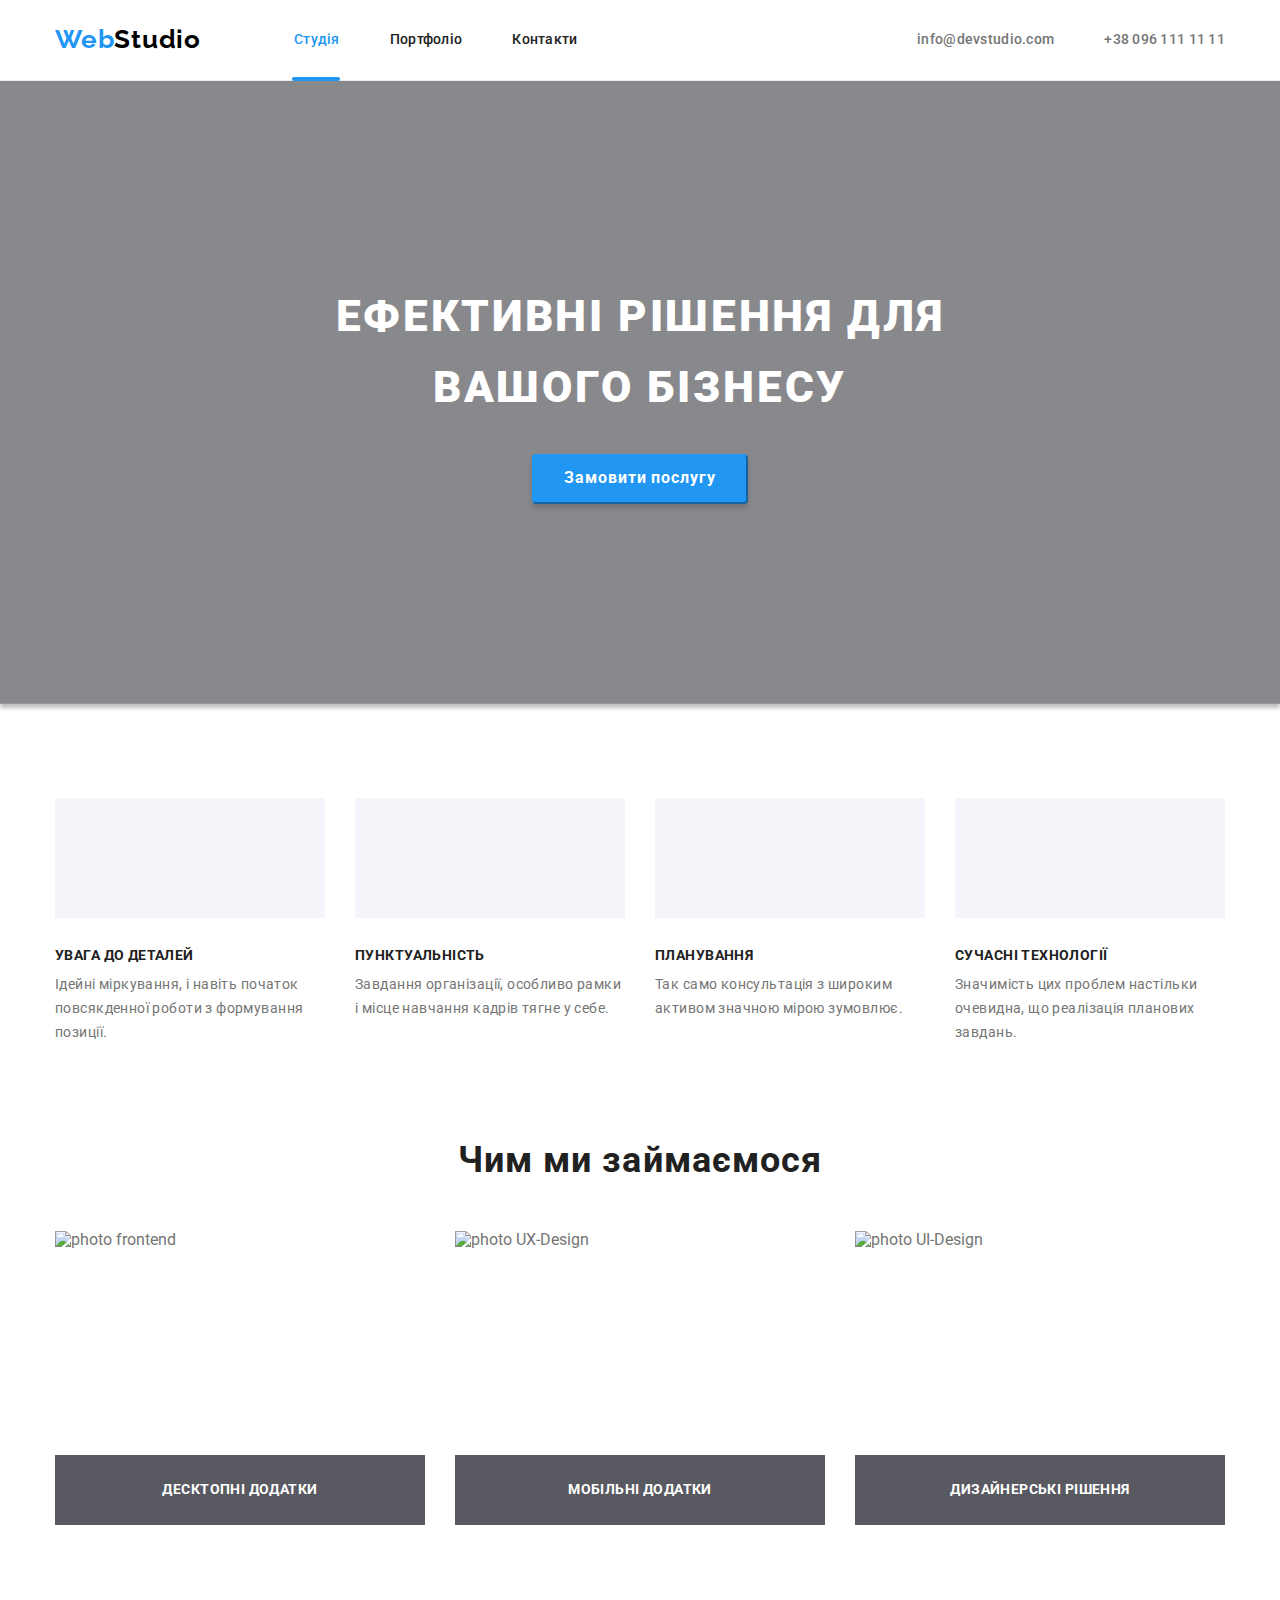
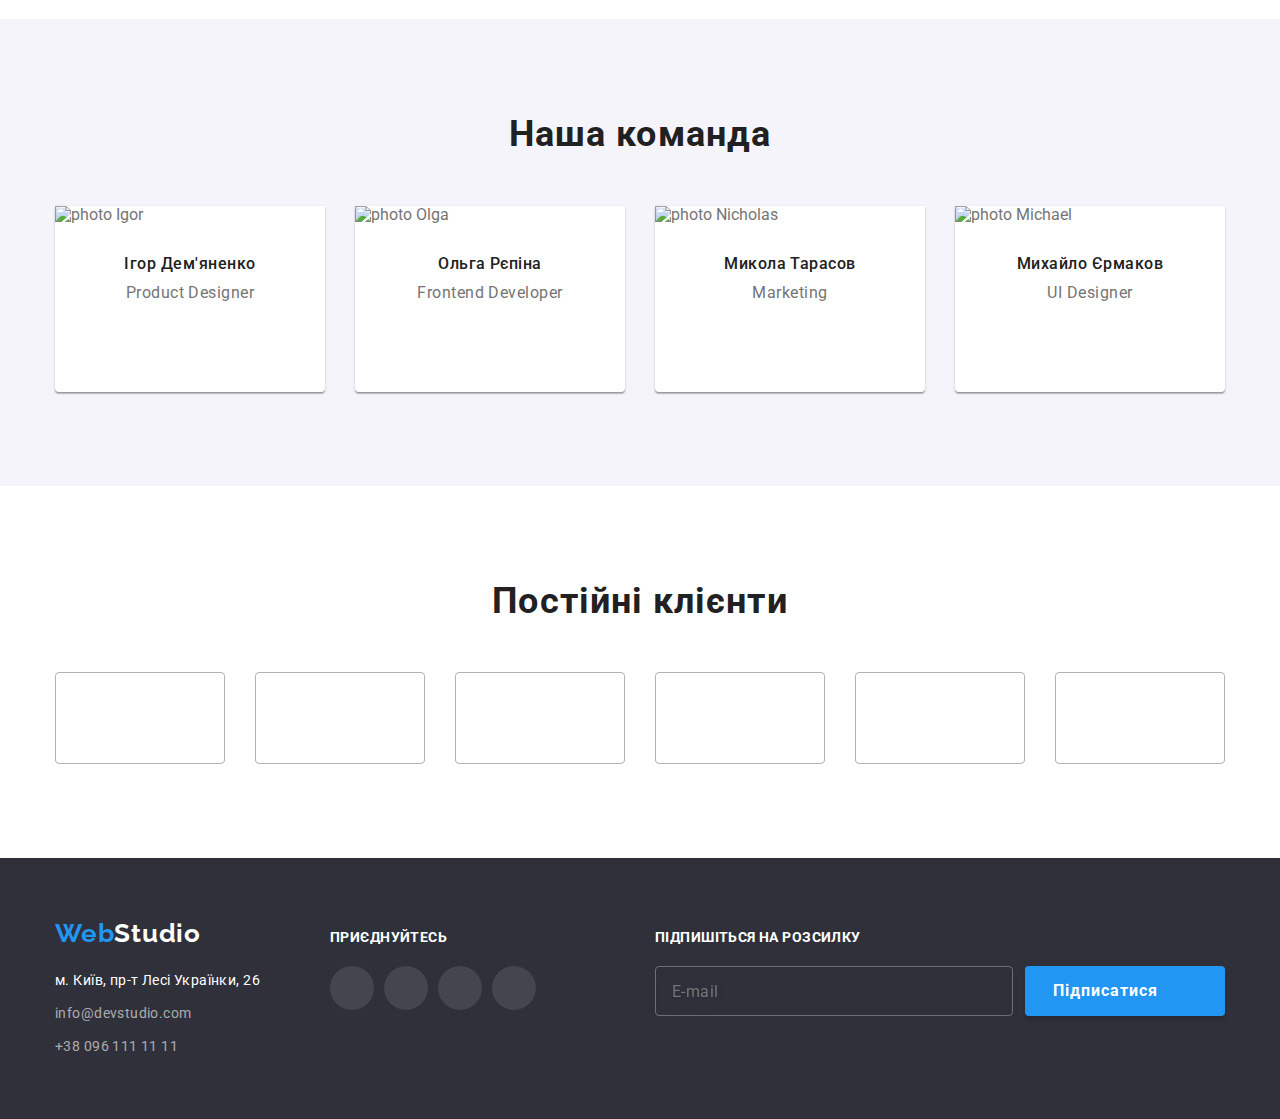
==== commit 964e8d15: "Mobile first" ====
--- a/index.html
+++ b/index.html
@@ -50,7 +50,7 @@
             </svg>
             <span>info@devstudio.com</span></a>
         </li>
-        <li class="contacts__item--phone">
+        <li class="contacts__item">
           <!-- Link to phone app -->
           <a href="tel:+380961111111" class="contacts__link">
             <svg class="contacts__icon--phone">
@@ -157,19 +157,22 @@
       <ul class="product-section__list list">
         <li class="product-section__item">
           <div class="product-section__box">
-            <img lang="en" src="./images/frontend.jpg" alt="photo frontend" width="370" height="294" />
+            <img lang="en" srcset="./images/frontend.jpg 1x, ./images/frontend-2x.jpg 2x" src="./images/frontend.jpg"
+              alt="photo frontend" width="370" height="294" />
             <p class="product-section__description">Десктопні додатки</p>
           </div>
         </li>
         <li class="product-section__item">
           <div class="product-section__box">
-            <img lang="en" src="./images/uxdesign.jpg" alt="photo UX-Design" width="370" height="294" />
+            <img lang="en" srcset="./images/uxdesign.jpg 1x, ./images/uxdesign-2x.jpg 2x" src="./images/uxdesign.jpg"
+              alt="photo UX-Design" width="370" height="294" />
             <p class="product-section__description">Мобільні додатки</p>
           </div>
         </li>
         <li class="product-section__item">
           <div class="product-section__box">
-            <img lang="en" src="./images/uidesign.jpg" alt="photo UI-Design" width="370" height="294" />
+            <img lang="en" srcset="./images/uidesign.jpg 1x, ./images/uidesign-2x.jpg 2x" src="./images/uidesign.jpg"
+              alt="photo UI-Design" width="370" height="294" />
             <p class="product-section__description">Дизайнерські рішення</p>
           </div>
         </li>
@@ -183,7 +186,8 @@
       <h2 class="section-title">Наша команда</h2>
       <ul class="our-team__cards list">
         <li class="our-team__card">
-          <img lang="en" src="./images/img-Igor.jpg" alt="photo Igor" width="270" height="260" />
+          <img lang="en" srcset="./images/img-Igor.jpg 1x, ./images/img-Igor-2x.jpg 2x" src="./images/img-Igor.jpg"
+            alt="photo Igor" width="100%" />
           <div class="our-team__description">
             <h3 class="our-team__names">Ігор Дем'яненко</h3>
             <p lang="en" class="our-team__professions">Product Designer</p>
@@ -217,7 +221,8 @@
           </div>
         </li>
         <li class="our-team__card">
-          <img lang="en" src="./images/img-Olga.jpg" alt="photo Olga" width="270" height="260" />
+          <img lang="en" srcset="./images/img-Olga.jpg 1x, ./images/img-Olga-2x.jpg 2x" src="./images/img-Olga.jpg"
+            alt="photo Olga" width="100%" />
           <div class="our-team__description">
             <h3 class="our-team__names">Ольга Рєпіна</h3>
             <p lang="en" class="our-team__professions">
@@ -252,7 +257,8 @@
           </div>
         </li>
         <li class="our-team__card">
-          <img lang="en" src="./images/img-Nicholas.jpg" alt="photo Nicholas" width="270" height="260" />
+          <img lang="en" srcset="./images/img-Nicholas.jpg 1x, ./images/img-Nicholas-2x.jpg 2x"
+            src="./images/img-Nicholas.jpg" alt="photo Nicholas" width="100%" />
           <div class="our-team__description">
             <h3 class="our-team__names">Микола Тарасов</h3>
             <p lang="en" class="our-team__professions">Marketing</p>
@@ -285,7 +291,8 @@
           </div>
         </li>
         <li class="our-team__card">
-          <img lang="en" src="./images/img-Michael.jpg" alt="photo Michael" width="270" height="260" />
+          <img lang="en" srcset="./images/img-Michael.jpg 1x, ./images/img-Michael-2x.jpg 2x"
+            src="./images/img-Michael.jpg" alt="photo Michael" width="100%" />
           <div class="our-team__description">
             <h3 class="our-team__names">Михайло Єрмаков</h3>
             <p lang="en" class="our-team__professions">UI Designer</p>
--- a/css/main.min.css
+++ b/css/main.min.css
@@ -1 +1 @@
-:root{--timing-function: 250ms cubic-bezier(0.4, 0, 0.2, 1);--primary-text-color: #757575;--title-text-color: #212121;--accent-color: #2196f3}.visually-hidden{position:absolute;width:1px;height:1px;margin:-1px;border:0;padding:0;white-space:nowrap;-webkit-clip-path:inset(100%);clip-path:inset(100%);clip:rect(0 0 0 0);overflow:hidden}html{box-sizing:border-box}*,*::before,*::after{box-sizing:inherit}body{margin:0;background-color:#fff;color:var(--primary-text-color);font-family:"Roboto",sans-serif}h1,h2,h3,h4,h5,h6,p{margin-top:0;margin-bottom:0}img{display:block;max-width:100%;height:auto}.list{padding-left:0;margin:0;list-style:none}.container{box-sizing:border-box;padding-right:15px;padding-left:15px;margin:0 auto}@media screen and (min-width: 480px){.container{width:480px}}@media screen and (min-width: 768px){.container{width:768px}}@media screen and (min-width: 1200px){.container{width:1200px}}.link-decoration a{text-decoration:none}.section-title{margin-top:0;margin-bottom:30px;color:var(--title-text-color);font-size:36px;line-height:1.17;text-align:center;letter-spacing:.03em}@media screen and (min-width: 1200px){.section-title{margin-bottom:50px}}.title-join{display:block;margin-bottom:20px;font-family:inherit;font-size:14px;line-height:1.14;letter-spacing:.03em;text-transform:uppercase;color:#fff}.logo{padding-top:16px;padding-bottom:16px;margin-right:93px;color:#000;font-family:"Raleway",sans-serif;font-weight:700;font-size:26px;line-height:1.19;letter-spacing:.03em}.logo--color{color:var(--accent-color)}@media screen and (min-width: 1200px){.logo{padding-top:24px;padding-bottom:25px}}.site-nav{display:flex}.site-nav__list{display:flex}@media screen and (max-width: 767px){.site-nav__list{display:none}}.site-nav__item{position:relative}.site-nav__item:not(:last-child){margin-right:50px}.site-nav__link{display:block;padding-top:32px;padding-bottom:32px;transition:color var(--timing-function);font-weight:500;font-size:14px;line-height:1.14;letter-spacing:.02em;color:var(--title-text-color)}.site-nav__link:hover,.site-nav__link:focus{color:var(--accent-color)}.site-nav__link--active{color:var(--accent-color)}.site-nav__linkStudio--underline::after{content:"";position:absolute;bottom:-1px;left:-2px;width:48px;height:4px;background-color:var(--accent-color);border-radius:2px}.site-nav__linkPortfolio--underline::after{content:"";position:absolute;bottom:-1px;left:-3px;width:78px;height:4px;background-color:var(--accent-color);border-radius:2px}.contacts{display:flex;margin-left:auto}@media screen and (max-width: 767px){.contacts{display:none}}.contacts__item:not(:last-child){margin-right:30px}.contacts__link{display:flex;align-items:center;justify-content:center;padding-top:32px;padding-bottom:32px;transition:color var(--timing-function);font-weight:500;font-size:14px;line-height:1.14;letter-spacing:.02em;color:var(--primary-text-color)}.contacts__link:hover,.contacts__link:focus{color:var(--accent-color)}.contacts__link--footer{color:rgba(255,255,255,.6)}.contacts__icon--mail{width:16px;height:12px;margin-right:10px;fill:currentColor}.contacts__icon--phone{width:10px;height:16px;margin-right:10px;fill:currentColor}.social-icons{display:flex;justify-content:center}.social-icons__item{width:44px;height:44px;border-radius:50%}.social-icons__item:not(:last-child){margin-right:10px}.social-icons__item--background{background-color:rgba(255,255,255,.1)}.social-icons__link{display:flex;align-items:center;justify-content:center;width:100%;height:100%;border-radius:50%;transition:background-color var(--timing-function);color:#afb1b8}.social-icons__link:hover,.social-icons__link:focus{background-color:var(--accent-color)}.social-icons__link:hover .social-icons__icon,.social-icons__link:focus .social-icons__icon{fill:#fff}.social-icons__icon{width:20px;height:20px;transition:fill var(--timing-function);fill:currentColor}.social-icons__icon--white{fill:#fff}.address{margin-bottom:60px}@media screen and (min-width: 768px){.address{margin-bottom:0}}@media screen and (min-width: 1200px){.address{margin-right:70px}}.address__item:not(:last-child){margin-bottom:9px}.address__link{transition:color var(--timing-function);font-style:normal;font-weight:400;font-size:14px;line-height:1.71;letter-spacing:.03em}.address__link:hover,.address__link:focus{color:var(--accent-color)}.address__link--color{color:#fff}@media screen and (min-width: 768px){.join{margin-left:165px}}@media screen and (min-width: 1200px){.join{margin-left:0}}.subscribe{padding-top:60px}@media screen and (min-width: 1200px){.subscribe{padding-top:0;margin-left:auto}}@media screen and (min-width: 768px){.subscribe__form{display:flex;flex-wrap:wrap;justify-content:center}}@media screen and (min-width: 1200px){.subscribe__form{align-items:flex-end;flex-wrap:nowrap}}.subscribe__title{display:inline-block;width:207px;margin-bottom:20px;font-family:inherit;font-weight:700;font-size:14px;line-height:1.14;letter-spacing:.03em;text-transform:uppercase;color:#fff}@media screen and (min-width: 1200px){.subscribe__title{display:block}}.email-fild{width:450px;height:50px;padding:15px 16px;margin-right:12px;margin-bottom:20px;border:1px solid rgba(255,255,255,.3);border-radius:4px;filter:drop-shadow(0px 4px 4px rgba(0, 0, 0, 0.15));background-color:rgba(0,0,0,0);font-family:inherit;font-size:16px;line-height:1.25;letter-spacing:.03em;color:rgba(255,255,255,.6)}@media screen and (min-width: 1200px){.email-fild{width:358px;margin-bottom:0}}.icon-send{width:24px;height:24px;margin-left:10px;fill:#fff}.button__hero-section{display:flex;width:216px;height:50px;justify-content:center;align-items:center;border-radius:4px;margin:auto;transition:background-color var(--timing-function);box-shadow:0px 4px 4px rgba(0,0,0,.15);background-color:var(--accent-color);border-color:var(--accent-color);cursor:pointer;font-family:inherit;font-weight:700;font-size:16px;line-height:1.88;text-align:center;letter-spacing:.06em;color:#fff}.button__hero-section:hover,.button__hero-section:focus{background-color:#188ce8;box-shadow:0px 4px 4px rgba(0,0,0,.15)}.button-subscribe{width:200px;height:50px;padding:10px 28px;border:none;border-radius:4px;box-shadow:0px 4px 4px rgba(0,0,0,.15);background-color:var(--accent-color);cursor:pointer;font-family:inherit;font-weight:700;font-size:16px;line-height:1.88;text-align:center;letter-spacing:.06em;color:#fff}@media screen and (min-width: 1200px){.button-subscribe{display:flex;align-items:center}}.button__modal-window--close{display:flex;justify-content:center;align-items:center;padding:0;position:absolute;top:8px;right:8px;transition:background-color var(--timing-function);width:30px;height:30px;border:1px solid rgba(0,0,0,.1);border-radius:50%;cursor:pointer;background-color:inherit}.button__modal-window--close:hover .button__icon-close{fill:var(--accent-color)}.button__icon-close{transition:fill var(--timing-function);width:18px;height:18px;fill:#000}.button-container{display:flex;justify-content:center}.button-submit{display:flex;align-items:center;transition:background-color var(--timing-function);width:200px;height:50px;padding:10px 52px;cursor:pointer;border:none;border-radius:4px;box-shadow:0px 4px 4px rgba(0,0,0,.15);background-color:var(--accent-color);font-family:inherit;font-weight:700;font-size:16px;line-height:1.88;text-align:center;letter-spacing:.06em;color:#fff}.button-submit:hover,.button-submit:focus{background-color:#188ce8}.button-item:not(:last-child){margin-right:8px}.button-filter{padding:6px 22px;border:none;transition:color var(--timing-function),background-color var(--timing-function),border-color var(--timing-function),box-shadow var(--timing-function);background-color:#f5f4fa;border-color:#f5f4fa;border-radius:4px;cursor:pointer;font-family:inherit;font-weight:500;font-size:16px;line-height:1.63;text-align:center;letter-spacing:.03em;color:var(--title-text-color)}.button-filter:hover,.button-filter:focus{background-color:#2196f3;border-color:#2196f3;box-shadow:0px 3px 1px rgba(0,0,0,.1),0px 1px 2px rgba(0,0,0,.08),0px 2px 2px rgba(0,0,0,.12);color:#fff}.title-label{display:block;margin-bottom:4px;font-family:inherit;font-weight:400;font-size:12px;line-height:1.17;letter-spacing:.01em;color:var(--primary-text-color)}.input-modal{transition:border var(--timing-function);width:100%;height:40px;padding:12px 42px;border:1px solid rgba(33,33,33,.2);border-radius:4px}.input-container{position:relative;margin-bottom:10px}.icon-input{position:absolute;top:50%;left:12px;transform:translateY(-50%);transition:fill var(--timing-function);width:18px;height:18px;fill:var(--title-text-color)}.input-modal:focus,.comment-modal:focus:focus{outline:none;border:1px solid var(--accent-color)}.input-modal:focus+.icon-input{fill:var(--accent-color)}.comment-modal{transition:border var(--timing-function);width:100%;height:120px;padding:12px 16px;border:1px solid rgba(33,33,33,.2);border-radius:4px;margin-bottom:20px;resize:none}.comment-modal::-moz-placeholder{font-family:inherit;font-weight:400;font-size:12px;line-height:14px;letter-spacing:.01em;color:rgba(117,117,117,.5)}.comment-modal:-ms-input-placeholder{font-family:inherit;font-weight:400;font-size:12px;line-height:14px;letter-spacing:.01em;color:rgba(117,117,117,.5)}.comment-modal::placeholder{font-family:inherit;font-weight:400;font-size:12px;line-height:14px;letter-spacing:.01em;color:rgba(117,117,117,.5)}.check-convention{margin-bottom:30px;font-family:inherit;font-weight:400;font-size:12px;line-height:1.17;letter-spacing:.03em;color:var(--primary-text-color)}@media screen and (min-width: 1200px){.check-convention{font-size:14px;line-height:1.71}}.check-convention label{display:flex;align-items:center}.check-convention a{font-family:inherit;font-weight:400;font-size:14px;line-height:1.71;letter-spacing:.03em;-webkit-text-decoration-line:underline;text-decoration-line:underline;color:var(--accent-color)}.check-convention .icon-wrapper{display:flex;padding:3px 1px 2px 2px;margin-right:8px;width:16px;height:15px;border:2px solid var(--title-text-color);border-radius:2px}@media screen and (min-width: 1200px){.check-convention .icon-wrapper{margin-left:12px}}.check-convention input:checked+label .icon-wrapper{border:none;background-color:var(--accent-color)}.check-convention input:checked+label .icon-bird{fill:#fff}.icon-bird{fill:rgba(0,0,0,0)}.project-thumb{position:relative;overflow:hidden}.project-thumb::before{display:inline-block;content:"";position:absolute;top:0;left:0;transition:transform var(--timing-function);transform:translateY(100%);width:100%;height:100%;opacity:.9;background-color:rgba(33,150,243,.9)}.header-page{position:relative;background-color:#fff;border-bottom:1px solid #ececec}.header-page__container{display:flex;align-items:center}.menu-toggle{min-height:40px;min-width:40px;display:flex;align-items:center;justify-content:center;margin-left:auto;padding:0;background-color:rgba(0,0,0,0);cursor:pointer;border:none;outline:none;transition:fill var(--timing-function)}@media(min-width: 768px){.menu-toggle{display:none}}.menu-toggle:hover,.menu-toggle:focus{fill:var(--accent-color)}.menu-container{display:flex;flex-wrap:wrap;position:absolute;top:0;left:0;width:480px;height:796px;padding:48px 40px;background-color:#fff;z-index:999;transform:translateX(100%);transition:transform var(--timing-function)}.menu-container.is-open{transform:translateX(0)}.menu-container .menu-toggle{position:absolute;top:16px;right:16px;color:#fff}.menu__nav-list{font-family:inherit;font-weight:500;font-size:40px;line-height:1.18;letter-spacing:.02em}.menu__nav-list .item:not(:last-child){margin-bottom:32px}.menu__nav-list .item:last-child{margin-bottom:306px}.menu__nav-list .link{color:var(--title-text-color);transition:color var(--timing-function)}.menu__nav-list .link:hover,.menu__nav-list .link:focus{color:var(--accent-color)}.menu__contacts--tel{margin-bottom:32px;font-family:inherit;font-weight:500;font-size:34px;line-height:1.18;letter-spacing:.02em}.menu__contacts--tel .link{color:var(--accent-color)}.menu__contacts--mail{font-family:inherit;font-style:normal;font-weight:500;font-size:24px;line-height:1.17;letter-spacing:.02em}.menu__contacts--mail .link{color:var(--primary-text-color)}.menu__social-links{display:flex;margin-top:auto;font-family:inherit;font-weight:500;font-size:18px;line-height:1.22;letter-spacing:.02em}.menu__social-links .item:not(:last-child){margin-right:10px;padding-right:10px;border-right:1px solid rgba(33,33,33,.2)}.menu__social-links .link{color:var(--accent-color)}.hero-section{max-width:1600px;min-height:600px;padding-top:200px;padding-bottom:200px;margin-left:auto;margin-right:auto;background-color:#c4c4c4;background-image:linear-gradient(to right, rgba(47, 48, 58, 0.4), rgba(47, 48, 58, 0.4)),url("../images/studio-hero-back.jpg");background-size:cover;background-repeat:no-repeat;background-position:center;box-shadow:0px 4px 4px rgba(0,0,0,.25)}.hero-section__title{margin-top:0;margin-bottom:30px;font-weight:900;font-size:26px;line-height:1.36;text-align:center;letter-spacing:.06em;text-transform:uppercase;color:#fff}@media screen and (min-width: 1200px){.hero-section__title{font-size:44px;line-height:1.62}}.hang-section{padding-top:60px;padding-bottom:60px}@media screen and (min-width: 1200px){.hang-section{padding-top:94px;padding-bottom:0}}@media screen and (min-width: 768px){.hang-section__list{display:flex;flex-wrap:wrap}}.hang-section__item{display:block;margin-right:auto;margin-left:auto;width:450px}@media screen and (max-width: 767px){.hang-section__item:not(:last-child){margin-bottom:30px}}@media screen and (max-width: 1199px){.hang-section__item:nth-child(-n+2){margin-bottom:30px}}.hang-section__item::before{display:block;margin-bottom:30px;content:"";height:120px;width:100%;background-color:#f5f4fa;background-repeat:no-repeat;background-position:center}@media screen and (min-width: 768px){.hang-section__item{width:354px}.hang-section__item:nth-child(2n+1){margin-right:30px}}@media screen and (min-width: 1200px){.hang-section__item{width:270px}.hang-section__item:not(:last-child){margin-right:30px}}.hang-section__icon--antenna::before{background-image:url("../images/antenna.svg")}.hang-section__icon--clock::before{background-image:url("../images/clock.svg")}.hang-section__icon--diagram::before{background-image:url("../images/diagram.svg")}.hang-section__icon--astronaut::before{background-image:url("../images/astronaut.svg")}.hang-section__title{margin-top:0;margin-bottom:10px;text-align:center;font-size:14px;line-height:1.14;letter-spacing:.03em;text-transform:uppercase;color:var(--title-text-color)}@media screen and (min-width: 768px){.hang-section__title{text-align:left}}.hang-section__description{font-size:14px;line-height:1.71;letter-spacing:.03em}.product-section{padding-top:94px;padding-bottom:94px}@media screen and (max-width: 1199px){.product-section{display:none}}.product-section__list{display:flex}.product-section__item{display:block;width:370px}.product-section__item:not(:last-child){margin-right:30px}.product-section__box{position:relative}.product-section__description{position:absolute;bottom:0;left:0;width:100%;height:70px;padding-top:27px;padding-bottom:27px;background-color:rgba(47,48,58,.8);font-family:"Roboto",sans-serif;font-weight:700;font-size:14px;line-height:1.14;text-align:center;letter-spacing:.03em;text-transform:uppercase;color:#fff}.our-team{padding-top:60px;padding-bottom:60px;background-color:#f5f4fa}@media screen and (min-width: 1200px){.our-team{padding-top:94px;padding-bottom:94px}}@media screen and (min-width: 480px){.our-team__cards{display:flex;flex-wrap:wrap}}.our-team__card{width:450px;border-radius:0px 0px 4px 4px;background-color:#fff;box-shadow:0px 1px 3px rgba(0,0,0,.12),0px 1px 1px rgba(0,0,0,.14),0px 2px 1px rgba(0,0,0,.2)}@media screen and (max-width: 768px){.our-team__card:not(:last-child){margin-bottom:30px}}@media screen and (min-width: 768px){.our-team__card{width:354px}.our-team__card:nth-child(2n+1){margin-right:30px}}@media screen and (max-width: 1200px){.our-team__card:nth-child(-n+2){margin-bottom:30px}}@media screen and (min-width: 1200px){.our-team__card{width:270px}.our-team__card:not(:last-child){margin-right:30px}}.our-team__professions{margin-top:0;margin-bottom:16px;line-height:19px;text-align:center;letter-spacing:.03em}.our-team__names{margin-bottom:10px;font-weight:500;font-size:16px;line-height:1.19;text-align:center;letter-spacing:.03em;color:#212121}.our-team__description{padding-top:30px;padding-right:122px;padding-bottom:24px;padding-left:122px}@media screen and (min-width: 768px){.our-team__description{padding-right:74px;padding-left:74px}}@media screen and (min-width: 1200px){.our-team__description{padding-right:32px;padding-bottom:30px;padding-left:32px}}.regular-customers{padding-top:60px;padding-bottom:60px;background-color:#fff}@media screen and (min-width: 1200px){.regular-customers{padding-top:94px;padding-bottom:94px}}.customers{display:flex;justify-content:center;flex-wrap:wrap;min-width:450px}.customers__item{height:92px;width:210px;border:1px solid #afb1b8;border-radius:4px;transition:border var(--timing-function);background-color:#fff}.customers__item:hover,.customers__item:focus{border:1px solid var(--accent-color)}@media screen and (max-width: 767px){.customers__item:nth-child(-n+4){margin-bottom:30px}.customers__item:nth-child(2n+1){margin-right:30px}}@media screen and (max-width: 1199px){.customers__item:nth-child(-n+3){margin-bottom:30px}}@media screen and (min-width: 768px){.customers__item{width:224px}.customers__item:not(:nth-child(3n)){margin-right:30px}}@media screen and (min-width: 1200px){.customers__item{width:170px}.customers__item:not(:last-child){margin-right:30px}}.customers__link{display:flex;align-items:center;justify-content:center;width:100%;height:100%;color:#afb1b8}.customers__link:hover .customers__logo,.customers__link:focus .customers__logo{fill:var(--accent-color)}.customers__logo{width:106px;height:60px;transition:fill var(--timing-function);fill:currentColor}.footer-page{padding-top:60px;padding-bottom:60px;background-color:#2f303a}.footer-page__container{text-align:center}@media screen and (min-width: 768px){.footer-page__container{display:flex;align-items:baseline;padding-right:74px;padding-left:61px}}@media screen and (max-width: 1199px){.footer-page__container{justify-content:center;flex-wrap:wrap}}@media screen and (min-width: 1200px){.footer-page__container{text-align:left;padding-right:15px;padding-left:15px}}.footer-page__logo{display:block;margin-bottom:20px;color:#fff;font-family:"Raleway",sans-serif;font-weight:700;font-size:26px;line-height:1.19;letter-spacing:.03em}.modal-backdrop{position:fixed;top:0;left:0;width:100%;height:100%;transition:opacity var(--timing-function),visibility var(--timing-function);background-color:rgba(0,0,0,.2)}.modal-backdrop.is-hidden{visibility:hidden;opacity:0;pointer-events:none}@media screen and (max-width: 1199px){.modal-backdrop{overflow-y:scroll}}.modal-window{position:absolute;top:50%;left:50%;transform:translate(-50%, -50%);width:450px;height:609px;padding:40px;border:none;border-radius:4px;box-shadow:0px 1px 3px rgba(0,0,0,.12),0px 1px 1px rgba(0,0,0,.14),0px 2px 1px rgba(0,0,0,.2);background-color:#fff}@media screen and (min-width: 1200px){.modal-window{width:528px;height:581px}}.modal-window__title{display:block;margin-bottom:12px;font-family:inherit;font-style:normal;font-weight:700;font-size:20px;line-height:23px;text-align:center;letter-spacing:.03em;color:#212121}.portfolio{padding-top:94px;padding-bottom:94px}.portfolio .list{display:flex}.portfolio__list{justify-content:center;margin-bottom:50px}.portfolio__title{margin-top:0;margin-bottom:4px;color:var(--title-text-color);font-size:18px;line-height:2;letter-spacing:.06em}.portfolio__container{flex-wrap:wrap}.portfolio__container .item{display:block;width:370px}.portfolio__container .item:not(:nth-child(3n)){margin-right:30px}.portfolio__container .item:not(:nth-last-child(-n+3)){margin-bottom:30px}.portfolio__container .link{display:block;transition:box-shadow var(--timing-function)}.portfolio__container .link:hover{box-shadow:0px 1px 1px rgba(0,0,0,.12),0px 4px 4px rgba(0,0,0,.06),1px 4px 6px rgba(0,0,0,.16)}.portfolio__container .link:hover .project-thumb::before,.portfolio__container .link:focus .project-thumb::before,.portfolio__container .link:hover .portfolio__description,.portfolio__container .link:focus .portfolio__description{transform:translateY(0);font-family:"Roboto",sans-serif;font-size:18px;line-height:1.56;letter-spacing:.03em;color:#fff}.portfolio__container p{margin-top:0;margin-bottom:0;font-size:16px;line-height:1.88;letter-spacing:.03em;color:var(--primary-text-color)}.portfolio__description{position:absolute;top:0;left:0;width:100%;height:100%;padding:63px 24px;transition:transform var(--timing-function);transform:translateY(100%)}.container-border{display:block;padding:20px 24px;border:1px solid #eee;border-top:none;background-color:#fff}/*# sourceMappingURL=main.min.css.map */+:root{--timing-function: 250ms cubic-bezier(0.4, 0, 0.2, 1);--primary-text-color: #757575;--title-text-color: #212121;--accent-color: #2196f3}.visually-hidden{position:absolute;width:1px;height:1px;margin:-1px;border:0;padding:0;white-space:nowrap;-webkit-clip-path:inset(100%);clip-path:inset(100%);clip:rect(0 0 0 0);overflow:hidden}html{box-sizing:border-box}*,*::before,*::after{box-sizing:inherit}body{margin:0;background-color:#fff;color:var(--primary-text-color);font-family:"Roboto",sans-serif}h1,h2,h3,h4,h5,h6,p{margin-top:0;margin-bottom:0}img{display:block;max-width:100%;height:auto}.list{padding-left:0;margin:0;list-style:none}.container{box-sizing:border-box;padding-right:15px;padding-left:15px;margin:0 auto}@media screen and (min-width: 480px){.container{width:480px}}@media screen and (min-width: 768px){.container{width:768px}}@media screen and (min-width: 1200px){.container{width:1200px}}.link-decoration a{text-decoration:none}.section-title{margin-top:0;margin-bottom:30px;color:var(--title-text-color);font-size:36px;line-height:1.17;text-align:center;letter-spacing:.03em}@media screen and (min-width: 1200px){.section-title{margin-bottom:50px}}.title-join{display:block;margin-bottom:20px;font-family:inherit;font-size:14px;line-height:1.14;letter-spacing:.03em;text-transform:uppercase;color:#fff}.logo{padding-top:16px;padding-bottom:16px;margin-right:93px;color:#000;font-family:"Raleway",sans-serif;font-weight:700;font-size:26px;line-height:1.19;letter-spacing:.03em}.logo--color{color:var(--accent-color)}@media screen and (min-width: 1200px){.logo{padding-top:24px;padding-bottom:25px}}.site-nav{display:flex}.site-nav__list{display:flex}@media screen and (max-width: 767px){.site-nav__list{display:none}}.site-nav__item{position:relative}.site-nav__item:not(:last-child){margin-right:50px}.site-nav__link{display:block;padding-top:32px;padding-bottom:32px;transition:color var(--timing-function);font-weight:500;font-size:14px;line-height:1.14;letter-spacing:.02em;color:var(--title-text-color)}.site-nav__link:hover,.site-nav__link:focus{color:var(--accent-color)}.site-nav__link--active{color:var(--accent-color)}.site-nav__linkStudio--underline::after{content:"";position:absolute;bottom:-1px;left:-2px;width:48px;height:4px;background-color:var(--accent-color);border-radius:2px}.site-nav__linkPortfolio--underline::after{content:"";position:absolute;bottom:-1px;left:-3px;width:78px;height:4px;background-color:var(--accent-color);border-radius:2px}.contacts{margin-left:auto}.contacts__item:not(:last-child){margin-bottom:10px}@media screen and (min-width: 1200px){.contacts__item:not(:last-child){margin-right:30px;margin-bottom:0}}.contacts__link{display:flex;align-items:center;transition:color var(--timing-function);font-weight:500;font-size:14px;line-height:1.14;letter-spacing:.02em;color:var(--primary-text-color)}.contacts__link:hover,.contacts__link:focus{color:var(--accent-color)}.contacts__link--footer{color:rgba(255,255,255,.6)}@media screen and (min-width: 1200px){.contacts__link{justify-content:center;padding-top:32px;padding-bottom:32px}}.contacts__icon--mail{width:16px;height:12px;margin-right:10px;fill:currentColor}.contacts__icon--phone{width:10px;height:16px;margin-right:10px;fill:currentColor}@media screen and (max-width: 767px){.contacts{display:none}}@media screen and (min-width: 1200px){.contacts{display:flex}}.social-icons{display:flex;justify-content:center}.social-icons__item{width:44px;height:44px;border-radius:50%}.social-icons__item:not(:last-child){margin-right:10px}.social-icons__item--background{background-color:rgba(255,255,255,.1)}.social-icons__link{display:flex;align-items:center;justify-content:center;width:100%;height:100%;border-radius:50%;transition:background-color var(--timing-function);color:#afb1b8}.social-icons__link:hover,.social-icons__link:focus{background-color:var(--accent-color)}.social-icons__link:hover .social-icons__icon,.social-icons__link:focus .social-icons__icon{fill:#fff}.social-icons__icon{width:20px;height:20px;transition:fill var(--timing-function);fill:currentColor}.social-icons__icon--white{fill:#fff}.address{margin-bottom:60px}@media screen and (min-width: 768px){.address{margin-bottom:0}}@media screen and (min-width: 1200px){.address{margin-right:70px}}.address__item:not(:last-child){margin-bottom:9px}.address__link{transition:color var(--timing-function);font-style:normal;font-weight:400;font-size:14px;line-height:1.71;letter-spacing:.03em}.address__link:hover,.address__link:focus{color:var(--accent-color)}.address__link--color{color:#fff}@media screen and (min-width: 768px){.join{margin-left:165px}}@media screen and (min-width: 1200px){.join{margin-left:0}}.subscribe{padding-top:60px}@media screen and (min-width: 1200px){.subscribe{padding-top:0;margin-left:auto}}@media screen and (min-width: 768px){.subscribe__form{display:flex;flex-wrap:wrap;justify-content:center}}@media screen and (min-width: 1200px){.subscribe__form{align-items:flex-end;flex-wrap:nowrap}}.subscribe__title{display:inline-block;width:207px;margin-bottom:20px;font-family:inherit;font-weight:700;font-size:14px;line-height:1.14;letter-spacing:.03em;text-transform:uppercase;color:#fff}@media screen and (min-width: 1200px){.subscribe__title{display:block}}.email-fild{width:450px;height:50px;padding:15px 16px;margin-right:12px;margin-bottom:20px;border:1px solid rgba(255,255,255,.3);border-radius:4px;filter:drop-shadow(0px 4px 4px rgba(0, 0, 0, 0.15));background-color:rgba(0,0,0,0);font-family:inherit;font-size:16px;line-height:1.25;letter-spacing:.03em;color:rgba(255,255,255,.6)}@media screen and (min-width: 1200px){.email-fild{width:358px;margin-bottom:0}}.icon-send{width:24px;height:24px;margin-left:10px;fill:#fff}.button__hero-section{display:flex;width:216px;height:50px;justify-content:center;align-items:center;border-radius:4px;margin:auto;transition:background-color var(--timing-function);box-shadow:0px 4px 4px rgba(0,0,0,.15);background-color:var(--accent-color);border-color:var(--accent-color);cursor:pointer;font-family:inherit;font-weight:700;font-size:16px;line-height:1.88;text-align:center;letter-spacing:.06em;color:#fff}.button__hero-section:hover,.button__hero-section:focus{background-color:#188ce8;box-shadow:0px 4px 4px rgba(0,0,0,.15)}.button-subscribe{width:200px;height:50px;padding:10px 28px;border:none;border-radius:4px;box-shadow:0px 4px 4px rgba(0,0,0,.15);background-color:var(--accent-color);cursor:pointer;font-family:inherit;font-weight:700;font-size:16px;line-height:1.88;text-align:center;letter-spacing:.06em;color:#fff}@media screen and (min-width: 1200px){.button-subscribe{display:flex;align-items:center}}.button__modal-window--close{display:flex;justify-content:center;align-items:center;padding:0;position:absolute;top:8px;right:8px;transition:background-color var(--timing-function);width:30px;height:30px;border:1px solid rgba(0,0,0,.1);border-radius:50%;cursor:pointer;background-color:inherit}.button__modal-window--close:hover .button__icon-close{fill:var(--accent-color)}.button__icon-close{transition:fill var(--timing-function);width:18px;height:18px;fill:#000}.button-container{display:flex;justify-content:center}.button-submit{display:flex;align-items:center;transition:background-color var(--timing-function);width:200px;height:50px;padding:10px 52px;cursor:pointer;border:none;border-radius:4px;box-shadow:0px 4px 4px rgba(0,0,0,.15);background-color:var(--accent-color);font-family:inherit;font-weight:700;font-size:16px;line-height:1.88;text-align:center;letter-spacing:.06em;color:#fff}.button-submit:hover,.button-submit:focus{background-color:#188ce8}.button-item:not(:last-child){margin-right:8px}.button-filter{padding:6px 22px;border:none;transition:color var(--timing-function),background-color var(--timing-function),border-color var(--timing-function),box-shadow var(--timing-function);background-color:#f5f4fa;border-color:#f5f4fa;border-radius:4px;cursor:pointer;font-family:inherit;font-weight:500;font-size:16px;line-height:1.63;text-align:center;letter-spacing:.03em;color:var(--title-text-color)}.button-filter:hover,.button-filter:focus{background-color:#2196f3;border-color:#2196f3;box-shadow:0px 3px 1px rgba(0,0,0,.1),0px 1px 2px rgba(0,0,0,.08),0px 2px 2px rgba(0,0,0,.12);color:#fff}.title-label{display:block;margin-bottom:4px;font-family:inherit;font-weight:400;font-size:12px;line-height:1.17;letter-spacing:.01em;color:var(--primary-text-color)}.input-modal{transition:border var(--timing-function);width:100%;height:40px;padding:12px 42px;border:1px solid rgba(33,33,33,.2);border-radius:4px}.input-container{position:relative;margin-bottom:10px}.icon-input{position:absolute;top:50%;left:12px;transform:translateY(-50%);transition:fill var(--timing-function);width:18px;height:18px;fill:var(--title-text-color)}.input-modal:focus,.comment-modal:focus:focus{outline:none;border:1px solid var(--accent-color)}.input-modal:focus+.icon-input{fill:var(--accent-color)}.comment-modal{transition:border var(--timing-function);width:100%;height:120px;padding:12px 16px;border:1px solid rgba(33,33,33,.2);border-radius:4px;margin-bottom:20px;resize:none}.comment-modal::-moz-placeholder{font-family:inherit;font-weight:400;font-size:12px;line-height:14px;letter-spacing:.01em;color:rgba(117,117,117,.5)}.comment-modal:-ms-input-placeholder{font-family:inherit;font-weight:400;font-size:12px;line-height:14px;letter-spacing:.01em;color:rgba(117,117,117,.5)}.comment-modal::placeholder{font-family:inherit;font-weight:400;font-size:12px;line-height:14px;letter-spacing:.01em;color:rgba(117,117,117,.5)}.check-convention{margin-bottom:30px;font-family:inherit;font-weight:400;font-size:12px;line-height:1.17;letter-spacing:.03em;color:var(--primary-text-color)}@media screen and (min-width: 1200px){.check-convention{font-size:14px;line-height:1.71}}.check-convention label{display:flex;align-items:center}.check-convention a{font-family:inherit;font-weight:400;font-size:14px;line-height:1.71;letter-spacing:.03em;-webkit-text-decoration-line:underline;text-decoration-line:underline;color:var(--accent-color)}.check-convention .icon-wrapper{display:flex;padding:3px 1px 2px 2px;margin-right:8px;width:16px;height:15px;border:2px solid var(--title-text-color);border-radius:2px}@media screen and (min-width: 1200px){.check-convention .icon-wrapper{margin-left:12px}}.check-convention input:checked+label .icon-wrapper{border:none;background-color:var(--accent-color)}.check-convention input:checked+label .icon-bird{fill:#fff}.icon-bird{fill:rgba(0,0,0,0)}.project-thumb{position:relative;overflow:hidden}.project-thumb::before{display:inline-block;content:"";position:absolute;top:0;left:0;transition:transform var(--timing-function);transform:translateY(100%);width:100%;height:100%;opacity:.9;background-color:rgba(33,150,243,.9)}.header-page{position:relative;background-color:#fff;border-bottom:1px solid #ececec}.header-page__container{display:flex;align-items:center}.menu-toggle{min-height:40px;min-width:40px;display:flex;align-items:center;justify-content:center;margin-left:auto;padding:0;background-color:rgba(0,0,0,0);cursor:pointer;border:none;outline:none;transition:fill var(--timing-function)}@media screen and (min-width: 768px){.menu-toggle{display:none}}.menu-toggle:hover,.menu-toggle:focus{fill:var(--accent-color)}.menu-container{display:flex;flex-wrap:wrap;position:absolute;top:0;left:0;width:480px;height:796px;padding:48px 40px;background-color:#fff;z-index:999;transform:translateX(100%);transition:transform var(--timing-function)}.menu-container.is-open{transform:translateX(0)}.menu-container .menu-toggle{position:absolute;top:16px;right:16px;color:#fff}@media screen and (min-width: 768px){.menu-container{display:none}}.menu__nav-list{font-family:inherit;font-weight:500;font-size:40px;line-height:1.18;letter-spacing:.02em}.menu__nav-list .item:not(:last-child){margin-bottom:32px}.menu__nav-list .item:last-child{margin-bottom:306px}.menu__nav-list .link{color:var(--title-text-color);transition:color var(--timing-function)}.menu__nav-list .link:hover,.menu__nav-list .link:focus{color:var(--accent-color)}.menu__contacts--tel{margin-bottom:32px;font-family:inherit;font-weight:500;font-size:34px;line-height:1.18;letter-spacing:.02em}.menu__contacts--tel .link{color:var(--accent-color)}.menu__contacts--mail{font-family:inherit;font-style:normal;font-weight:500;font-size:24px;line-height:1.17;letter-spacing:.02em}.menu__contacts--mail .link{color:var(--primary-text-color)}.menu__social-links{display:flex;margin-top:auto;font-family:inherit;font-weight:500;font-size:18px;line-height:1.22;letter-spacing:.02em}.menu__social-links .item:not(:last-child){margin-right:10px;padding-right:10px;border-right:1px solid rgba(33,33,33,.2)}.menu__social-links .link{color:var(--accent-color)}.hero-section{max-width:1600px;min-height:600px;padding-top:200px;padding-bottom:200px;margin-left:auto;margin-right:auto;background-color:#c4c4c4;background-image:linear-gradient(to right, rgba(47, 48, 58, 0.4), rgba(47, 48, 58, 0.4)),url("../images/studio-hero-back.jpg");background-size:cover;background-repeat:no-repeat;background-position:center;box-shadow:0px 4px 4px rgba(0,0,0,.25)}.hero-section__title{margin-top:0;margin-bottom:30px;font-weight:900;font-size:26px;line-height:1.36;text-align:center;letter-spacing:.06em;text-transform:uppercase;color:#fff}@media screen and (min-width: 1200px){.hero-section__title{font-size:44px;line-height:1.62}}@media screen and (min-device-pixel-ratio: 2),screen and (-webkit-min-device-pixel-ratio: 2),screen and (min-resolution: 192dpi),screen and (min-resolution: 2dppx){.hero-section{background-image:url("../images/studio-hero-back-2x.jpg")}}.hang-section{padding-top:60px;padding-bottom:60px}@media screen and (min-width: 1200px){.hang-section{padding-top:94px;padding-bottom:0}}@media screen and (min-width: 768px){.hang-section__list{display:flex;flex-wrap:wrap}}.hang-section__item{display:block;margin-right:auto;margin-left:auto;width:450px}@media screen and (max-width: 767px){.hang-section__item:not(:last-child){margin-bottom:30px}}@media screen and (max-width: 1199px){.hang-section__item:nth-child(-n+2){margin-bottom:30px}}.hang-section__item::before{display:block;margin-bottom:30px;content:"";height:120px;width:100%;background-color:#f5f4fa;background-repeat:no-repeat;background-position:center}@media screen and (min-width: 768px){.hang-section__item{width:354px}.hang-section__item:nth-child(2n+1){margin-right:30px}}@media screen and (min-width: 1200px){.hang-section__item{width:270px}.hang-section__item:not(:last-child){margin-right:30px}}.hang-section__icon--antenna::before{background-image:url("../images/antenna.svg")}.hang-section__icon--clock::before{background-image:url("../images/clock.svg")}.hang-section__icon--diagram::before{background-image:url("../images/diagram.svg")}.hang-section__icon--astronaut::before{background-image:url("../images/astronaut.svg")}.hang-section__title{margin-top:0;margin-bottom:10px;text-align:center;font-size:14px;line-height:1.14;letter-spacing:.03em;text-transform:uppercase;color:var(--title-text-color)}@media screen and (min-width: 768px){.hang-section__title{text-align:left}}.hang-section__description{font-size:14px;line-height:1.71;letter-spacing:.03em}.product-section{padding-top:94px;padding-bottom:94px}@media screen and (max-width: 1199px){.product-section{display:none}}.product-section__list{display:flex}.product-section__item{display:block;width:370px}.product-section__item:not(:last-child){margin-right:30px}.product-section__box{position:relative}.product-section__description{position:absolute;bottom:0;left:0;width:100%;height:70px;padding-top:27px;padding-bottom:27px;background-color:rgba(47,48,58,.8);font-family:"Roboto",sans-serif;font-weight:700;font-size:14px;line-height:1.14;text-align:center;letter-spacing:.03em;text-transform:uppercase;color:#fff}.our-team{padding-top:60px;padding-bottom:60px;background-color:#f5f4fa}@media screen and (min-width: 1200px){.our-team{padding-top:94px;padding-bottom:94px}}@media screen and (min-width: 480px){.our-team__cards{display:flex;flex-wrap:wrap}}.our-team__card{width:450px;border-radius:0px 0px 4px 4px;background-color:#fff;box-shadow:0px 1px 3px rgba(0,0,0,.12),0px 1px 1px rgba(0,0,0,.14),0px 2px 1px rgba(0,0,0,.2)}@media screen and (max-width: 768px){.our-team__card:not(:last-child){margin-bottom:30px}}@media screen and (min-width: 768px){.our-team__card{width:354px}.our-team__card:nth-child(2n+1){margin-right:30px}}@media screen and (max-width: 1200px){.our-team__card:nth-child(-n+2){margin-bottom:30px}}@media screen and (min-width: 1200px){.our-team__card{width:270px}.our-team__card:not(:last-child){margin-right:30px}}.our-team__professions{margin-top:0;margin-bottom:16px;line-height:19px;text-align:center;letter-spacing:.03em}.our-team__names{margin-bottom:10px;font-weight:500;font-size:16px;line-height:1.19;text-align:center;letter-spacing:.03em;color:#212121}.our-team__description{padding-top:30px;padding-right:122px;padding-bottom:24px;padding-left:122px}@media screen and (min-width: 768px){.our-team__description{padding-right:74px;padding-left:74px}}@media screen and (min-width: 1200px){.our-team__description{padding-right:32px;padding-bottom:30px;padding-left:32px}}.regular-customers{padding-top:60px;padding-bottom:60px;background-color:#fff}@media screen and (min-width: 1200px){.regular-customers{padding-top:94px;padding-bottom:94px}}.customers{display:flex;justify-content:center;flex-wrap:wrap;min-width:450px}.customers__item{height:92px;width:210px;border:1px solid #afb1b8;border-radius:4px;transition:border var(--timing-function);background-color:#fff}.customers__item:hover,.customers__item:focus{border:1px solid var(--accent-color)}@media screen and (max-width: 767px){.customers__item:nth-child(-n+4){margin-bottom:30px}.customers__item:nth-child(2n+1){margin-right:30px}}@media screen and (max-width: 1199px){.customers__item:nth-child(-n+3){margin-bottom:30px}}@media screen and (min-width: 768px){.customers__item{width:224px}.customers__item:not(:nth-child(3n)){margin-right:30px}}@media screen and (min-width: 1200px){.customers__item{width:170px}.customers__item:not(:last-child){margin-right:30px}}.customers__link{display:flex;align-items:center;justify-content:center;width:100%;height:100%;color:#afb1b8}.customers__link:hover .customers__logo,.customers__link:focus .customers__logo{fill:var(--accent-color)}.customers__logo{width:106px;height:60px;transition:fill var(--timing-function);fill:currentColor}.footer-page{padding-top:60px;padding-bottom:60px;background-color:#2f303a}.footer-page__container{text-align:center}@media screen and (min-width: 768px){.footer-page__container{display:flex;align-items:baseline;padding-right:74px;padding-left:61px}}@media screen and (max-width: 1199px){.footer-page__container{justify-content:center;flex-wrap:wrap}}@media screen and (min-width: 1200px){.footer-page__container{text-align:left;padding-right:15px;padding-left:15px}}.footer-page__logo{display:block;margin-bottom:20px;color:#fff;font-family:"Raleway",sans-serif;font-weight:700;font-size:26px;line-height:1.19;letter-spacing:.03em}.modal-backdrop{position:fixed;top:0;left:0;width:100%;height:100%;transition:opacity var(--timing-function),visibility var(--timing-function);background-color:rgba(0,0,0,.2)}.modal-backdrop.is-hidden{visibility:hidden;opacity:0;pointer-events:none}@media screen and (max-width: 1199px){.modal-backdrop{overflow-y:scroll}}.modal-window{position:absolute;top:50%;left:50%;transform:translate(-50%, -50%);width:450px;height:609px;padding:40px;border:none;border-radius:4px;box-shadow:0px 1px 3px rgba(0,0,0,.12),0px 1px 1px rgba(0,0,0,.14),0px 2px 1px rgba(0,0,0,.2);background-color:#fff}@media screen and (min-width: 1200px){.modal-window{width:528px;height:581px}}.modal-window__title{display:block;margin-bottom:12px;font-family:inherit;font-style:normal;font-weight:700;font-size:20px;line-height:23px;text-align:center;letter-spacing:.03em;color:#212121}.portfolio{padding-top:94px;padding-bottom:94px}.portfolio .list{display:flex}.portfolio__list{justify-content:center;margin-bottom:50px}.portfolio__title{margin-top:0;margin-bottom:4px;color:var(--title-text-color);font-size:18px;line-height:2;letter-spacing:.06em}.portfolio__container{flex-wrap:wrap}.portfolio__container .item{display:block;width:370px}.portfolio__container .item:not(:nth-child(3n)){margin-right:30px}.portfolio__container .item:not(:nth-last-child(-n+3)){margin-bottom:30px}.portfolio__container .link{display:block;transition:box-shadow var(--timing-function)}.portfolio__container .link:hover{box-shadow:0px 1px 1px rgba(0,0,0,.12),0px 4px 4px rgba(0,0,0,.06),1px 4px 6px rgba(0,0,0,.16)}.portfolio__container .link:hover .project-thumb::before,.portfolio__container .link:focus .project-thumb::before,.portfolio__container .link:hover .portfolio__description,.portfolio__container .link:focus .portfolio__description{transform:translateY(0);font-family:"Roboto",sans-serif;font-size:18px;line-height:1.56;letter-spacing:.03em;color:#fff}.portfolio__container p{margin-top:0;margin-bottom:0;font-size:16px;line-height:1.88;letter-spacing:.03em;color:var(--primary-text-color)}.portfolio__description{position:absolute;top:0;left:0;width:100%;height:100%;padding:63px 24px;transition:transform var(--timing-function);transform:translateY(100%)}.container-border{display:block;padding:20px 24px;border:1px solid #eee;border-top:none;background-color:#fff}/*# sourceMappingURL=main.min.css.map */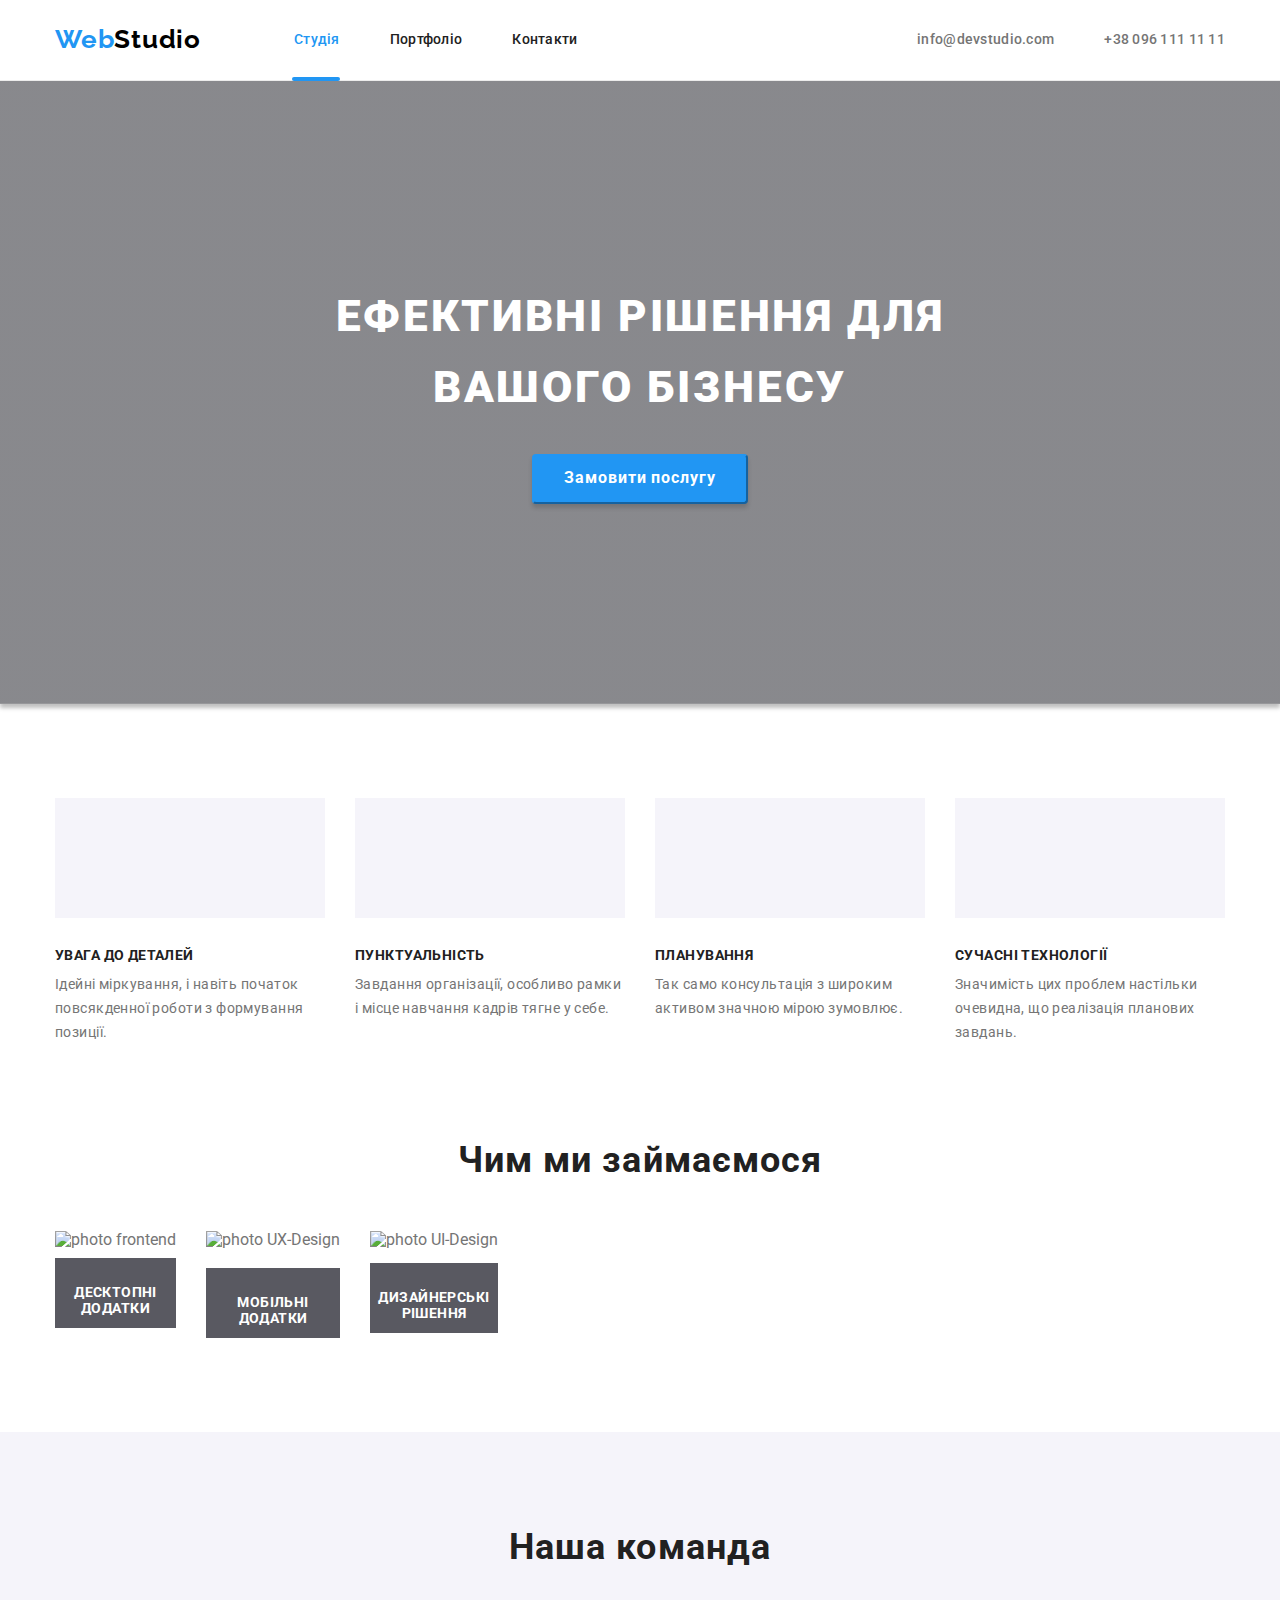
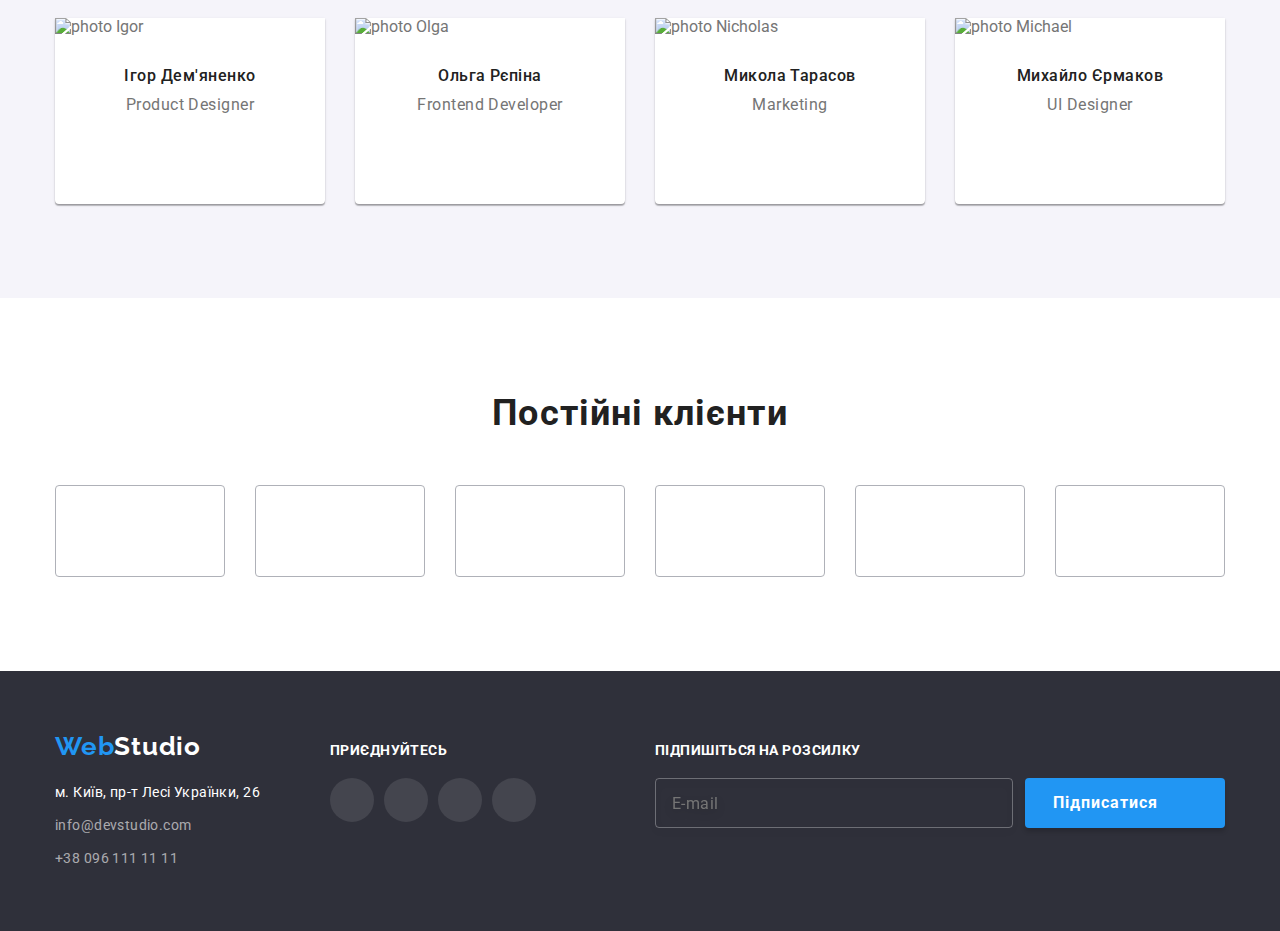
==== commit a28ef690: "Add scroll blocking" ====
--- a/index.html
+++ b/index.html
@@ -82,7 +82,8 @@
             <a href="" class="link">Контакти</a>
           </li>
         </ul>
-        <ul class="list">
+        <div class="menu__contacts">
+          <ul class="list">
           <li class="menu__contacts--tel">
             <a href="tel:+380961111111" class="link"><span>+38 096 111 11 11</span></a>
           </li>
@@ -96,6 +97,7 @@
           <li class="item"><a href="" class="link">Facebook</a></li>
           <li class="item"><a href="" class="link">LinkedIn</a></li>
         </ul>
+        </div>
       </div>
     </div>
   </header>
@@ -446,8 +448,8 @@
   <!-- MODAL WINDOW -->
   <div class="modal-backdrop is-hidden" data-modal>
     <div class="modal-window">
-      <button class="button__modal-window--close" data-modal-close>
-        <svg class="button__icon-close">
+      <button type="button" class="button__modal-window--close" data-modal-close>
+        <svg width="18" height="18" class="button__icon-close">
           <use href="./images/icons.svg#icon-close"></use>
         </svg>
       </button>
--- a/css/main.min.css
+++ b/css/main.min.css
@@ -1 +1 @@
-:root{--timing-function: 250ms cubic-bezier(0.4, 0, 0.2, 1);--primary-text-color: #757575;--title-text-color: #212121;--accent-color: #2196f3}.visually-hidden{position:absolute;width:1px;height:1px;margin:-1px;border:0;padding:0;white-space:nowrap;-webkit-clip-path:inset(100%);clip-path:inset(100%);clip:rect(0 0 0 0);overflow:hidden}html{box-sizing:border-box}*,*::before,*::after{box-sizing:inherit}body{margin:0;background-color:#fff;color:var(--primary-text-color);font-family:"Roboto",sans-serif}h1,h2,h3,h4,h5,h6,p{margin-top:0;margin-bottom:0}img{display:block;max-width:100%;height:auto}.list{padding-left:0;margin:0;list-style:none}.container{box-sizing:border-box;padding-right:15px;padding-left:15px;margin:0 auto}@media screen and (min-width: 480px){.container{width:480px}}@media screen and (min-width: 768px){.container{width:768px}}@media screen and (min-width: 1200px){.container{width:1200px}}.link-decoration a{text-decoration:none}.section-title{margin-top:0;margin-bottom:30px;color:var(--title-text-color);font-size:36px;line-height:1.17;text-align:center;letter-spacing:.03em}@media screen and (min-width: 1200px){.section-title{margin-bottom:50px}}.title-join{display:block;margin-bottom:20px;font-family:inherit;font-size:14px;line-height:1.14;letter-spacing:.03em;text-transform:uppercase;color:#fff}.logo{padding-top:16px;padding-bottom:16px;margin-right:93px;color:#000;font-family:"Raleway",sans-serif;font-weight:700;font-size:26px;line-height:1.19;letter-spacing:.03em}.logo--color{color:var(--accent-color)}@media screen and (min-width: 1200px){.logo{padding-top:24px;padding-bottom:25px}}.site-nav{display:flex}.site-nav__list{display:flex}@media screen and (max-width: 767px){.site-nav__list{display:none}}.site-nav__item{position:relative}.site-nav__item:not(:last-child){margin-right:50px}.site-nav__link{display:block;padding-top:32px;padding-bottom:32px;transition:color var(--timing-function);font-weight:500;font-size:14px;line-height:1.14;letter-spacing:.02em;color:var(--title-text-color)}.site-nav__link:hover,.site-nav__link:focus{color:var(--accent-color)}.site-nav__link--active{color:var(--accent-color)}.site-nav__linkStudio--underline::after{content:"";position:absolute;bottom:-1px;left:-2px;width:48px;height:4px;background-color:var(--accent-color);border-radius:2px}.site-nav__linkPortfolio--underline::after{content:"";position:absolute;bottom:-1px;left:-3px;width:78px;height:4px;background-color:var(--accent-color);border-radius:2px}.contacts{margin-left:auto}.contacts__item:not(:last-child){margin-bottom:10px}@media screen and (min-width: 1200px){.contacts__item:not(:last-child){margin-right:30px;margin-bottom:0}}.contacts__link{display:flex;align-items:center;transition:color var(--timing-function);font-weight:500;font-size:14px;line-height:1.14;letter-spacing:.02em;color:var(--primary-text-color)}.contacts__link:hover,.contacts__link:focus{color:var(--accent-color)}.contacts__link--footer{color:rgba(255,255,255,.6)}@media screen and (min-width: 1200px){.contacts__link{justify-content:center;padding-top:32px;padding-bottom:32px}}.contacts__icon--mail{width:16px;height:12px;margin-right:10px;fill:currentColor}.contacts__icon--phone{width:10px;height:16px;margin-right:10px;fill:currentColor}@media screen and (max-width: 767px){.contacts{display:none}}@media screen and (min-width: 1200px){.contacts{display:flex}}.social-icons{display:flex;justify-content:center}.social-icons__item{width:44px;height:44px;border-radius:50%}.social-icons__item:not(:last-child){margin-right:10px}.social-icons__item--background{background-color:rgba(255,255,255,.1)}.social-icons__link{display:flex;align-items:center;justify-content:center;width:100%;height:100%;border-radius:50%;transition:background-color var(--timing-function);color:#afb1b8}.social-icons__link:hover,.social-icons__link:focus{background-color:var(--accent-color)}.social-icons__link:hover .social-icons__icon,.social-icons__link:focus .social-icons__icon{fill:#fff}.social-icons__icon{width:20px;height:20px;transition:fill var(--timing-function);fill:currentColor}.social-icons__icon--white{fill:#fff}.address{margin-bottom:60px}@media screen and (min-width: 768px){.address{margin-bottom:0}}@media screen and (min-width: 1200px){.address{margin-right:70px}}.address__item:not(:last-child){margin-bottom:9px}.address__link{transition:color var(--timing-function);font-style:normal;font-weight:400;font-size:14px;line-height:1.71;letter-spacing:.03em}.address__link:hover,.address__link:focus{color:var(--accent-color)}.address__link--color{color:#fff}@media screen and (min-width: 768px){.join{margin-left:165px}}@media screen and (min-width: 1200px){.join{margin-left:0}}.subscribe{padding-top:60px}@media screen and (min-width: 1200px){.subscribe{padding-top:0;margin-left:auto}}@media screen and (min-width: 768px){.subscribe__form{display:flex;flex-wrap:wrap;justify-content:center}}@media screen and (min-width: 1200px){.subscribe__form{align-items:flex-end;flex-wrap:nowrap}}.subscribe__title{display:inline-block;width:207px;margin-bottom:20px;font-family:inherit;font-weight:700;font-size:14px;line-height:1.14;letter-spacing:.03em;text-transform:uppercase;color:#fff}@media screen and (min-width: 1200px){.subscribe__title{display:block}}.email-fild{width:450px;height:50px;padding:15px 16px;margin-right:12px;margin-bottom:20px;border:1px solid rgba(255,255,255,.3);border-radius:4px;filter:drop-shadow(0px 4px 4px rgba(0, 0, 0, 0.15));background-color:rgba(0,0,0,0);font-family:inherit;font-size:16px;line-height:1.25;letter-spacing:.03em;color:rgba(255,255,255,.6)}@media screen and (min-width: 1200px){.email-fild{width:358px;margin-bottom:0}}.icon-send{width:24px;height:24px;margin-left:10px;fill:#fff}.button__hero-section{display:flex;width:216px;height:50px;justify-content:center;align-items:center;border-radius:4px;margin:auto;transition:background-color var(--timing-function);box-shadow:0px 4px 4px rgba(0,0,0,.15);background-color:var(--accent-color);border-color:var(--accent-color);cursor:pointer;font-family:inherit;font-weight:700;font-size:16px;line-height:1.88;text-align:center;letter-spacing:.06em;color:#fff}.button__hero-section:hover,.button__hero-section:focus{background-color:#188ce8;box-shadow:0px 4px 4px rgba(0,0,0,.15)}.button-subscribe{width:200px;height:50px;padding:10px 28px;border:none;border-radius:4px;box-shadow:0px 4px 4px rgba(0,0,0,.15);background-color:var(--accent-color);cursor:pointer;font-family:inherit;font-weight:700;font-size:16px;line-height:1.88;text-align:center;letter-spacing:.06em;color:#fff}@media screen and (min-width: 1200px){.button-subscribe{display:flex;align-items:center}}.button__modal-window--close{display:flex;justify-content:center;align-items:center;padding:0;position:absolute;top:8px;right:8px;transition:background-color var(--timing-function);width:30px;height:30px;border:1px solid rgba(0,0,0,.1);border-radius:50%;cursor:pointer;background-color:inherit}.button__modal-window--close:hover .button__icon-close{fill:var(--accent-color)}.button__icon-close{transition:fill var(--timing-function);width:18px;height:18px;fill:#000}.button-container{display:flex;justify-content:center}.button-submit{display:flex;align-items:center;transition:background-color var(--timing-function);width:200px;height:50px;padding:10px 52px;cursor:pointer;border:none;border-radius:4px;box-shadow:0px 4px 4px rgba(0,0,0,.15);background-color:var(--accent-color);font-family:inherit;font-weight:700;font-size:16px;line-height:1.88;text-align:center;letter-spacing:.06em;color:#fff}.button-submit:hover,.button-submit:focus{background-color:#188ce8}.button-item:not(:last-child){margin-right:8px}.button-filter{padding:6px 22px;border:none;transition:color var(--timing-function),background-color var(--timing-function),border-color var(--timing-function),box-shadow var(--timing-function);background-color:#f5f4fa;border-color:#f5f4fa;border-radius:4px;cursor:pointer;font-family:inherit;font-weight:500;font-size:16px;line-height:1.63;text-align:center;letter-spacing:.03em;color:var(--title-text-color)}.button-filter:hover,.button-filter:focus{background-color:#2196f3;border-color:#2196f3;box-shadow:0px 3px 1px rgba(0,0,0,.1),0px 1px 2px rgba(0,0,0,.08),0px 2px 2px rgba(0,0,0,.12);color:#fff}.title-label{display:block;margin-bottom:4px;font-family:inherit;font-weight:400;font-size:12px;line-height:1.17;letter-spacing:.01em;color:var(--primary-text-color)}.input-modal{transition:border var(--timing-function);width:100%;height:40px;padding:12px 42px;border:1px solid rgba(33,33,33,.2);border-radius:4px}.input-container{position:relative;margin-bottom:10px}.icon-input{position:absolute;top:50%;left:12px;transform:translateY(-50%);transition:fill var(--timing-function);width:18px;height:18px;fill:var(--title-text-color)}.input-modal:focus,.comment-modal:focus:focus{outline:none;border:1px solid var(--accent-color)}.input-modal:focus+.icon-input{fill:var(--accent-color)}.comment-modal{transition:border var(--timing-function);width:100%;height:120px;padding:12px 16px;border:1px solid rgba(33,33,33,.2);border-radius:4px;margin-bottom:20px;resize:none}.comment-modal::-moz-placeholder{font-family:inherit;font-weight:400;font-size:12px;line-height:14px;letter-spacing:.01em;color:rgba(117,117,117,.5)}.comment-modal:-ms-input-placeholder{font-family:inherit;font-weight:400;font-size:12px;line-height:14px;letter-spacing:.01em;color:rgba(117,117,117,.5)}.comment-modal::placeholder{font-family:inherit;font-weight:400;font-size:12px;line-height:14px;letter-spacing:.01em;color:rgba(117,117,117,.5)}.check-convention{margin-bottom:30px;font-family:inherit;font-weight:400;font-size:12px;line-height:1.17;letter-spacing:.03em;color:var(--primary-text-color)}@media screen and (min-width: 1200px){.check-convention{font-size:14px;line-height:1.71}}.check-convention label{display:flex;align-items:center}.check-convention a{font-family:inherit;font-weight:400;font-size:14px;line-height:1.71;letter-spacing:.03em;-webkit-text-decoration-line:underline;text-decoration-line:underline;color:var(--accent-color)}.check-convention .icon-wrapper{display:flex;padding:3px 1px 2px 2px;margin-right:8px;width:16px;height:15px;border:2px solid var(--title-text-color);border-radius:2px}@media screen and (min-width: 1200px){.check-convention .icon-wrapper{margin-left:12px}}.check-convention input:checked+label .icon-wrapper{border:none;background-color:var(--accent-color)}.check-convention input:checked+label .icon-bird{fill:#fff}.icon-bird{fill:rgba(0,0,0,0)}.project-thumb{position:relative;overflow:hidden}.project-thumb::before{display:inline-block;content:"";position:absolute;top:0;left:0;transition:transform var(--timing-function);transform:translateY(100%);width:100%;height:100%;opacity:.9;background-color:rgba(33,150,243,.9)}.header-page{position:relative;background-color:#fff;border-bottom:1px solid #ececec}.header-page__container{display:flex;align-items:center}.menu-toggle{min-height:40px;min-width:40px;display:flex;align-items:center;justify-content:center;margin-left:auto;padding:0;background-color:rgba(0,0,0,0);cursor:pointer;border:none;outline:none;transition:fill var(--timing-function)}@media screen and (min-width: 768px){.menu-toggle{display:none}}.menu-toggle:hover,.menu-toggle:focus{fill:var(--accent-color)}.menu-container{display:flex;flex-wrap:wrap;position:absolute;top:0;left:0;width:480px;height:796px;padding:48px 40px;background-color:#fff;z-index:999;transform:translateX(100%);transition:transform var(--timing-function)}.menu-container.is-open{transform:translateX(0)}.menu-container .menu-toggle{position:absolute;top:16px;right:16px;color:#fff}@media screen and (min-width: 768px){.menu-container{display:none}}.menu__nav-list{font-family:inherit;font-weight:500;font-size:40px;line-height:1.18;letter-spacing:.02em}.menu__nav-list .item:not(:last-child){margin-bottom:32px}.menu__nav-list .item:last-child{margin-bottom:306px}.menu__nav-list .link{color:var(--title-text-color);transition:color var(--timing-function)}.menu__nav-list .link:hover,.menu__nav-list .link:focus{color:var(--accent-color)}.menu__contacts--tel{margin-bottom:32px;font-family:inherit;font-weight:500;font-size:34px;line-height:1.18;letter-spacing:.02em}.menu__contacts--tel .link{color:var(--accent-color)}.menu__contacts--mail{font-family:inherit;font-style:normal;font-weight:500;font-size:24px;line-height:1.17;letter-spacing:.02em}.menu__contacts--mail .link{color:var(--primary-text-color)}.menu__social-links{display:flex;margin-top:auto;font-family:inherit;font-weight:500;font-size:18px;line-height:1.22;letter-spacing:.02em}.menu__social-links .item:not(:last-child){margin-right:10px;padding-right:10px;border-right:1px solid rgba(33,33,33,.2)}.menu__social-links .link{color:var(--accent-color)}.hero-section{max-width:1600px;min-height:600px;padding-top:200px;padding-bottom:200px;margin-left:auto;margin-right:auto;background-color:#c4c4c4;background-image:linear-gradient(to right, rgba(47, 48, 58, 0.4), rgba(47, 48, 58, 0.4)),url("../images/studio-hero-back.jpg");background-size:cover;background-repeat:no-repeat;background-position:center;box-shadow:0px 4px 4px rgba(0,0,0,.25)}.hero-section__title{margin-top:0;margin-bottom:30px;font-weight:900;font-size:26px;line-height:1.36;text-align:center;letter-spacing:.06em;text-transform:uppercase;color:#fff}@media screen and (min-width: 1200px){.hero-section__title{font-size:44px;line-height:1.62}}@media screen and (min-device-pixel-ratio: 2),screen and (-webkit-min-device-pixel-ratio: 2),screen and (min-resolution: 192dpi),screen and (min-resolution: 2dppx){.hero-section{background-image:url("../images/studio-hero-back-2x.jpg")}}.hang-section{padding-top:60px;padding-bottom:60px}@media screen and (min-width: 1200px){.hang-section{padding-top:94px;padding-bottom:0}}@media screen and (min-width: 768px){.hang-section__list{display:flex;flex-wrap:wrap}}.hang-section__item{display:block;margin-right:auto;margin-left:auto;width:450px}@media screen and (max-width: 767px){.hang-section__item:not(:last-child){margin-bottom:30px}}@media screen and (max-width: 1199px){.hang-section__item:nth-child(-n+2){margin-bottom:30px}}.hang-section__item::before{display:block;margin-bottom:30px;content:"";height:120px;width:100%;background-color:#f5f4fa;background-repeat:no-repeat;background-position:center}@media screen and (min-width: 768px){.hang-section__item{width:354px}.hang-section__item:nth-child(2n+1){margin-right:30px}}@media screen and (min-width: 1200px){.hang-section__item{width:270px}.hang-section__item:not(:last-child){margin-right:30px}}.hang-section__icon--antenna::before{background-image:url("../images/antenna.svg")}.hang-section__icon--clock::before{background-image:url("../images/clock.svg")}.hang-section__icon--diagram::before{background-image:url("../images/diagram.svg")}.hang-section__icon--astronaut::before{background-image:url("../images/astronaut.svg")}.hang-section__title{margin-top:0;margin-bottom:10px;text-align:center;font-size:14px;line-height:1.14;letter-spacing:.03em;text-transform:uppercase;color:var(--title-text-color)}@media screen and (min-width: 768px){.hang-section__title{text-align:left}}.hang-section__description{font-size:14px;line-height:1.71;letter-spacing:.03em}.product-section{padding-top:94px;padding-bottom:94px}@media screen and (max-width: 1199px){.product-section{display:none}}.product-section__list{display:flex}.product-section__item{display:block;width:370px}.product-section__item:not(:last-child){margin-right:30px}.product-section__box{position:relative}.product-section__description{position:absolute;bottom:0;left:0;width:100%;height:70px;padding-top:27px;padding-bottom:27px;background-color:rgba(47,48,58,.8);font-family:"Roboto",sans-serif;font-weight:700;font-size:14px;line-height:1.14;text-align:center;letter-spacing:.03em;text-transform:uppercase;color:#fff}.our-team{padding-top:60px;padding-bottom:60px;background-color:#f5f4fa}@media screen and (min-width: 1200px){.our-team{padding-top:94px;padding-bottom:94px}}@media screen and (min-width: 480px){.our-team__cards{display:flex;flex-wrap:wrap}}.our-team__card{width:450px;border-radius:0px 0px 4px 4px;background-color:#fff;box-shadow:0px 1px 3px rgba(0,0,0,.12),0px 1px 1px rgba(0,0,0,.14),0px 2px 1px rgba(0,0,0,.2)}@media screen and (max-width: 768px){.our-team__card:not(:last-child){margin-bottom:30px}}@media screen and (min-width: 768px){.our-team__card{width:354px}.our-team__card:nth-child(2n+1){margin-right:30px}}@media screen and (max-width: 1200px){.our-team__card:nth-child(-n+2){margin-bottom:30px}}@media screen and (min-width: 1200px){.our-team__card{width:270px}.our-team__card:not(:last-child){margin-right:30px}}.our-team__professions{margin-top:0;margin-bottom:16px;line-height:19px;text-align:center;letter-spacing:.03em}.our-team__names{margin-bottom:10px;font-weight:500;font-size:16px;line-height:1.19;text-align:center;letter-spacing:.03em;color:#212121}.our-team__description{padding-top:30px;padding-right:122px;padding-bottom:24px;padding-left:122px}@media screen and (min-width: 768px){.our-team__description{padding-right:74px;padding-left:74px}}@media screen and (min-width: 1200px){.our-team__description{padding-right:32px;padding-bottom:30px;padding-left:32px}}.regular-customers{padding-top:60px;padding-bottom:60px;background-color:#fff}@media screen and (min-width: 1200px){.regular-customers{padding-top:94px;padding-bottom:94px}}.customers{display:flex;justify-content:center;flex-wrap:wrap;min-width:450px}.customers__item{height:92px;width:210px;border:1px solid #afb1b8;border-radius:4px;transition:border var(--timing-function);background-color:#fff}.customers__item:hover,.customers__item:focus{border:1px solid var(--accent-color)}@media screen and (max-width: 767px){.customers__item:nth-child(-n+4){margin-bottom:30px}.customers__item:nth-child(2n+1){margin-right:30px}}@media screen and (max-width: 1199px){.customers__item:nth-child(-n+3){margin-bottom:30px}}@media screen and (min-width: 768px){.customers__item{width:224px}.customers__item:not(:nth-child(3n)){margin-right:30px}}@media screen and (min-width: 1200px){.customers__item{width:170px}.customers__item:not(:last-child){margin-right:30px}}.customers__link{display:flex;align-items:center;justify-content:center;width:100%;height:100%;color:#afb1b8}.customers__link:hover .customers__logo,.customers__link:focus .customers__logo{fill:var(--accent-color)}.customers__logo{width:106px;height:60px;transition:fill var(--timing-function);fill:currentColor}.footer-page{padding-top:60px;padding-bottom:60px;background-color:#2f303a}.footer-page__container{text-align:center}@media screen and (min-width: 768px){.footer-page__container{display:flex;align-items:baseline;padding-right:74px;padding-left:61px}}@media screen and (max-width: 1199px){.footer-page__container{justify-content:center;flex-wrap:wrap}}@media screen and (min-width: 1200px){.footer-page__container{text-align:left;padding-right:15px;padding-left:15px}}.footer-page__logo{display:block;margin-bottom:20px;color:#fff;font-family:"Raleway",sans-serif;font-weight:700;font-size:26px;line-height:1.19;letter-spacing:.03em}.modal-backdrop{position:fixed;top:0;left:0;width:100%;height:100%;transition:opacity var(--timing-function),visibility var(--timing-function);background-color:rgba(0,0,0,.2)}.modal-backdrop.is-hidden{visibility:hidden;opacity:0;pointer-events:none}@media screen and (max-width: 1199px){.modal-backdrop{overflow-y:scroll}}.modal-window{position:absolute;top:50%;left:50%;transform:translate(-50%, -50%);width:450px;height:609px;padding:40px;border:none;border-radius:4px;box-shadow:0px 1px 3px rgba(0,0,0,.12),0px 1px 1px rgba(0,0,0,.14),0px 2px 1px rgba(0,0,0,.2);background-color:#fff}@media screen and (min-width: 1200px){.modal-window{width:528px;height:581px}}.modal-window__title{display:block;margin-bottom:12px;font-family:inherit;font-style:normal;font-weight:700;font-size:20px;line-height:23px;text-align:center;letter-spacing:.03em;color:#212121}.portfolio{padding-top:94px;padding-bottom:94px}.portfolio .list{display:flex}.portfolio__list{justify-content:center;margin-bottom:50px}.portfolio__title{margin-top:0;margin-bottom:4px;color:var(--title-text-color);font-size:18px;line-height:2;letter-spacing:.06em}.portfolio__container{flex-wrap:wrap}.portfolio__container .item{display:block;width:370px}.portfolio__container .item:not(:nth-child(3n)){margin-right:30px}.portfolio__container .item:not(:nth-last-child(-n+3)){margin-bottom:30px}.portfolio__container .link{display:block;transition:box-shadow var(--timing-function)}.portfolio__container .link:hover{box-shadow:0px 1px 1px rgba(0,0,0,.12),0px 4px 4px rgba(0,0,0,.06),1px 4px 6px rgba(0,0,0,.16)}.portfolio__container .link:hover .project-thumb::before,.portfolio__container .link:focus .project-thumb::before,.portfolio__container .link:hover .portfolio__description,.portfolio__container .link:focus .portfolio__description{transform:translateY(0);font-family:"Roboto",sans-serif;font-size:18px;line-height:1.56;letter-spacing:.03em;color:#fff}.portfolio__container p{margin-top:0;margin-bottom:0;font-size:16px;line-height:1.88;letter-spacing:.03em;color:var(--primary-text-color)}.portfolio__description{position:absolute;top:0;left:0;width:100%;height:100%;padding:63px 24px;transition:transform var(--timing-function);transform:translateY(100%)}.container-border{display:block;padding:20px 24px;border:1px solid #eee;border-top:none;background-color:#fff}/*# sourceMappingURL=main.min.css.map */+:root{--timing-function: 250ms cubic-bezier(0.4, 0, 0.2, 1);--primary-text-color: #757575;--title-text-color: #212121;--accent-color: #2196f3}.visually-hidden{position:absolute;width:1px;height:1px;margin:-1px;border:0;padding:0;white-space:nowrap;-webkit-clip-path:inset(100%);clip-path:inset(100%);clip:rect(0 0 0 0);overflow:hidden}.disable-scroll{position:relative;overflow:hidden;height:100vh}html{box-sizing:border-box}*,*::before,*::after{box-sizing:inherit}body{margin:0;background-color:#fff;color:var(--primary-text-color);font-family:"Roboto",sans-serif}h1,h2,h3,h4,h5,h6,p{margin-top:0;margin-bottom:0}img{display:block;width:100%;height:auto}.list{padding-left:0;margin:0;list-style:none}.container{box-sizing:border-box;max-width:480px;padding-right:15px;padding-left:15px;margin:0 auto}@media screen and (min-width: 768px){.container{max-width:768px}}@media screen and (min-width: 1200px){.container{max-width:1200px}}.link-decoration a{text-decoration:none}.section-title{margin-top:0;margin-bottom:30px;color:var(--title-text-color);font-size:36px;line-height:1.17;text-align:center;letter-spacing:.03em}@media screen and (min-width: 1200px){.section-title{margin-bottom:50px}}.title-join{display:block;margin-bottom:20px;font-family:inherit;font-size:14px;line-height:1.14;letter-spacing:.03em;text-transform:uppercase;color:#fff}.logo{padding-top:16px;padding-bottom:16px;margin-right:93px;color:#000;font-family:"Raleway",sans-serif;font-weight:700;font-size:26px;line-height:1.19;letter-spacing:.03em}.logo--color{color:var(--accent-color)}@media screen and (min-width: 1200px){.logo{padding-top:24px;padding-bottom:25px}}.site-nav{display:flex}.site-nav__list{display:flex}@media screen and (max-width: 767px){.site-nav__list{display:none}}.site-nav__item{position:relative}.site-nav__item:not(:last-child){margin-right:50px}.site-nav__link{display:block;padding-top:32px;padding-bottom:32px;transition:color var(--timing-function);font-weight:500;font-size:14px;line-height:1.14;letter-spacing:.02em;color:var(--title-text-color)}.site-nav__link:hover,.site-nav__link:focus{color:var(--accent-color)}.site-nav__link--active{color:var(--accent-color)}.site-nav__linkStudio--underline::after{content:"";position:absolute;bottom:-1px;left:-2px;width:48px;height:4px;background-color:var(--accent-color);border-radius:2px}.site-nav__linkPortfolio--underline::after{content:"";position:absolute;bottom:-1px;left:-3px;width:78px;height:4px;background-color:var(--accent-color);border-radius:2px}.contacts{margin-left:auto}.contacts__item:not(:last-child){margin-bottom:10px}@media screen and (min-width: 1200px){.contacts__item:not(:last-child){margin-right:30px;margin-bottom:0}}.contacts__link{display:flex;align-items:center;transition:color var(--timing-function);font-weight:500;font-size:14px;line-height:1.14;letter-spacing:.02em;color:var(--primary-text-color)}.contacts__link:hover,.contacts__link:focus{color:var(--accent-color)}.contacts__link--footer{color:rgba(255,255,255,.6)}@media screen and (min-width: 1200px){.contacts__link{justify-content:center;padding-top:32px;padding-bottom:32px}}.contacts__icon--mail{width:16px;height:12px;margin-right:10px;fill:currentColor}.contacts__icon--phone{width:10px;height:16px;margin-right:10px;fill:currentColor}@media screen and (max-width: 767px){.contacts{display:none}}@media screen and (min-width: 1200px){.contacts{display:flex}}.social-icons{display:flex;justify-content:center}.social-icons__item{width:44px;height:44px;border-radius:50%}.social-icons__item:not(:last-child){margin-right:10px}.social-icons__item--background{background-color:rgba(255,255,255,.1)}.social-icons__link{display:flex;align-items:center;justify-content:center;width:100%;height:100%;border-radius:50%;transition:background-color var(--timing-function);color:#afb1b8}.social-icons__link:hover,.social-icons__link:focus{background-color:var(--accent-color)}.social-icons__link:hover .social-icons__icon,.social-icons__link:focus .social-icons__icon{fill:#fff}.social-icons__icon{width:20px;height:20px;transition:fill var(--timing-function);fill:currentColor}.social-icons__icon--white{fill:#fff}.address{margin-bottom:60px}@media screen and (min-width: 768px){.address{margin-bottom:0}}@media screen and (min-width: 1200px){.address{margin-right:70px}}.address__item:not(:last-child){margin-bottom:9px}.address__link{transition:color var(--timing-function);font-style:normal;font-weight:400;font-size:14px;line-height:1.71;letter-spacing:.03em}.address__link:hover,.address__link:focus{color:var(--accent-color)}.address__link--color{color:#fff}@media screen and (min-width: 768px){.join{margin-left:165px}}@media screen and (min-width: 1200px){.join{margin-left:0}}.subscribe{padding-top:60px}@media screen and (min-width: 1200px){.subscribe{padding-top:0;margin-left:auto}}@media screen and (min-width: 768px){.subscribe__form{display:flex;flex-wrap:wrap;justify-content:center}}@media screen and (min-width: 1200px){.subscribe__form{align-items:flex-end;flex-wrap:nowrap}}.subscribe__title{display:inline-block;width:207px;margin-bottom:20px;font-family:inherit;font-weight:700;font-size:14px;line-height:1.14;letter-spacing:.03em;text-transform:uppercase;color:#fff}@media screen and (min-width: 1200px){.subscribe__title{display:block}}.email-fild{width:290px;height:50px;padding:15px 16px;margin-right:12px;margin-bottom:20px;border:1px solid rgba(255,255,255,.3);border-radius:4px;filter:drop-shadow(0px 4px 4px rgba(0, 0, 0, 0.15));background-color:rgba(0,0,0,0);font-family:inherit;font-size:16px;line-height:1.25;letter-spacing:.03em;color:rgba(255,255,255,.6)}@media screen and (min-width: 480px){.email-fild{width:450px}}@media screen and (min-width: 1200px){.email-fild{width:358px;margin-bottom:0}}.icon-send{width:24px;height:24px;margin-left:10px;fill:#fff}.button__hero-section{display:flex;width:216px;height:50px;justify-content:center;align-items:center;border-radius:4px;margin:auto;transition:background-color var(--timing-function);box-shadow:0px 4px 4px rgba(0,0,0,.15);background-color:var(--accent-color);border-color:var(--accent-color);cursor:pointer;font-family:inherit;font-weight:700;font-size:16px;line-height:1.88;text-align:center;letter-spacing:.06em;color:#fff}.button__hero-section:hover,.button__hero-section:focus{background-color:#188ce8;box-shadow:0px 4px 4px rgba(0,0,0,.15)}.button-subscribe{width:200px;height:50px;padding:10px 28px;border:none;border-radius:4px;box-shadow:0px 4px 4px rgba(0,0,0,.15);background-color:var(--accent-color);cursor:pointer;font-family:inherit;font-weight:700;font-size:16px;line-height:1.88;text-align:center;letter-spacing:.06em;color:#fff}@media screen and (min-width: 1200px){.button-subscribe{display:flex;align-items:center}}.button__modal-window--close{display:flex;justify-content:center;align-items:center;padding:0;position:absolute;top:8px;right:8px;width:30px;height:30px;border:1px solid rgba(0,0,0,.1);border-radius:50%;cursor:pointer;background-color:inherit;transition:background-color var(--timing-function)}.button__modal-window--close:hover .button__icon-close{fill:var(--accent-color)}.button__icon-close{width:18px;height:18px;fill:#000;transition:fill var(--timing-function)}.button-container{display:flex;justify-content:center}.button-submit{display:flex;align-items:center;transition:background-color var(--timing-function);width:200px;height:50px;padding:10px 52px;cursor:pointer;border:none;border-radius:4px;box-shadow:0px 4px 4px rgba(0,0,0,.15);background-color:var(--accent-color);font-family:inherit;font-weight:700;font-size:16px;line-height:1.88;text-align:center;letter-spacing:.06em;color:#fff}.button-submit:hover,.button-submit:focus{background-color:#188ce8}.button-item:not(:last-child){margin-right:8px}.button-filter{padding:6px 22px;border:none;transition:color var(--timing-function),background-color var(--timing-function),border-color var(--timing-function),box-shadow var(--timing-function);background-color:#f5f4fa;border-color:#f5f4fa;border-radius:4px;cursor:pointer;font-family:inherit;font-weight:500;font-size:16px;line-height:1.63;text-align:center;letter-spacing:.03em;color:var(--title-text-color)}.button-filter:hover,.button-filter:focus{background-color:#2196f3;border-color:#2196f3;box-shadow:0px 3px 1px rgba(0,0,0,.1),0px 1px 2px rgba(0,0,0,.08),0px 2px 2px rgba(0,0,0,.12);color:#fff}.title-label{display:block;margin-bottom:4px;font-family:inherit;font-weight:400;font-size:12px;line-height:1.17;letter-spacing:.01em;color:var(--primary-text-color)}.input-modal{transition:border var(--timing-function);width:100%;height:40px;padding:12px 42px;border:1px solid rgba(33,33,33,.2);border-radius:4px}.input-container{position:relative;margin-bottom:10px}.icon-input{position:absolute;top:50%;left:12px;transform:translateY(-50%);transition:fill var(--timing-function);width:18px;height:18px;fill:var(--title-text-color)}.input-modal:focus,.comment-modal:focus:focus{outline:none;border:1px solid var(--accent-color)}.input-modal:focus+.icon-input{fill:var(--accent-color)}.comment-modal{transition:border var(--timing-function);width:100%;height:120px;padding:12px 16px;border:1px solid rgba(33,33,33,.2);border-radius:4px;margin-bottom:20px;resize:none}.comment-modal::-moz-placeholder{font-family:inherit;font-weight:400;font-size:12px;line-height:14px;letter-spacing:.01em;color:rgba(117,117,117,.5)}.comment-modal::placeholder{font-family:inherit;font-weight:400;font-size:12px;line-height:14px;letter-spacing:.01em;color:rgba(117,117,117,.5)}.check-convention{margin-bottom:30px;font-family:inherit;font-weight:400;font-size:12px;line-height:1.17;letter-spacing:.03em;color:var(--primary-text-color)}@media screen and (min-width: 1200px){.check-convention{font-size:14px;line-height:1.71}}.check-convention label{display:flex;align-items:center}.check-convention a{font-family:inherit;font-weight:400;font-size:14px;line-height:1.71;letter-spacing:.03em;text-decoration-line:underline;color:var(--accent-color)}.check-convention .icon-wrapper{display:flex;padding:3px 1px 2px 2px;margin-right:8px;width:16px;height:15px;border:2px solid var(--title-text-color);border-radius:2px}@media screen and (min-width: 1200px){.check-convention .icon-wrapper{margin-left:12px}}.check-convention input:checked+label .icon-wrapper{border:none;background-color:var(--accent-color)}.check-convention input:checked+label .icon-bird{fill:#fff}.icon-bird{fill:rgba(0,0,0,0)}.project-thumb{position:relative;overflow:hidden}.project-thumb::before{display:inline-block;content:"";position:absolute;top:0;left:0;transition:transform var(--timing-function);transform:translateY(100%);width:100%;height:100%;opacity:.9;background-color:rgba(33,150,243,.9)}.header-page{position:relative;background-color:#fff;border-bottom:1px solid #ececec}.header-page__container{display:flex;align-items:center}.menu-toggle{min-height:40px;min-width:40px;display:flex;align-items:center;justify-content:center;margin-left:auto;padding:0;background-color:rgba(0,0,0,0);cursor:pointer;border:none;outline:none;transition:fill var(--timing-function)}@media screen and (min-width: 768px){.menu-toggle{display:none}}.menu-toggle:hover,.menu-toggle:focus{fill:var(--accent-color)}.menu-container{display:flex;flex-direction:column;position:fixed;top:0;left:0;width:100vw;height:100vh;padding:48px 40px;background-color:#fff;z-index:999;transform:translateX(100%);transition:transform var(--timing-function)}.menu-container.is-open{transform:translateX(0)}.menu-container .menu-toggle{position:absolute;top:16px;right:16px;color:#fff}@media screen and (min-width: 768px){.menu-container{display:none}}.menu__nav-list{font-family:inherit;font-weight:500;font-size:40px;line-height:1.18;letter-spacing:.02em}.menu__nav-list .item:not(:last-child){margin-bottom:32px}.menu__nav-list .link{color:var(--title-text-color);transition:color var(--timing-function)}.menu__nav-list .link:hover,.menu__nav-list .link:focus{color:var(--accent-color)}.menu__contacts{margin-top:auto}.menu__contacts--tel{margin-bottom:32px;font-family:inherit;font-weight:500;font-size:34px;line-height:1.18;letter-spacing:.02em}@media screen and (max-width: 479px){.menu__contacts--tel{font-size:24px}}.menu__contacts--tel .link{color:var(--accent-color)}.menu__contacts--mail{font-family:inherit;font-style:normal;font-weight:500;font-size:24px;line-height:1.17;letter-spacing:.02em}.menu__contacts--mail .link{color:var(--primary-text-color)}.menu__social-links{display:flex;margin-top:64px;font-family:inherit;font-weight:500;font-size:18px;line-height:1.22;letter-spacing:.02em}@media screen and (max-width: 479px){.menu__social-links{flex-wrap:wrap}}.menu__social-links .item:not(:last-child){margin-right:10px;padding-right:10px;border-right:1px solid rgba(33,33,33,.2)}.menu__social-links .link{color:var(--accent-color)}.hero-section{max-width:1600px;min-height:400px;padding-top:118px;padding-bottom:118px;margin-left:auto;margin-right:auto;background-color:#c4c4c4;background-image:linear-gradient(to right, rgba(47, 48, 58, 0.4), rgba(47, 48, 58, 0.4)),url("../images/studio-hero-back.jpg");background-size:cover;background-repeat:no-repeat;background-position:center;box-shadow:0px 4px 4px rgba(0,0,0,.25)}.hero-section__title{margin-top:0;margin-bottom:30px;font-weight:900;font-size:26px;line-height:1.36;text-align:center;letter-spacing:.06em;text-transform:uppercase;color:#fff}@media screen and (min-width: 1200px){.hero-section__title{font-size:44px;line-height:1.62}}@media screen and (min-width: 1200px){.hero-section{min-height:600px;padding-top:200px;padding-bottom:200px}}@media screen and (min-device-pixel-ratio: 2),screen and (-webkit-min-device-pixel-ratio: 2),screen and (min-resolution: 192dpi),screen and (min-resolution: 2dppx){.hero-section{background-image:url("../images/studio-hero-back-2x.jpg")}}.hang-section{padding-top:60px;padding-bottom:60px}@media screen and (min-width: 1200px){.hang-section{padding-top:94px;padding-bottom:0}}@media screen and (min-width: 768px){.hang-section__list{display:flex;flex-wrap:wrap}}.hang-section__item{display:block;margin-right:auto;margin-left:auto;max-width:450px}@media screen and (max-width: 767px){.hang-section__item:not(:last-child){margin-bottom:30px}}@media screen and (max-width: 1199px){.hang-section__item:nth-child(-n+2){margin-bottom:30px}}.hang-section__item::before{display:block;margin-bottom:30px;content:"";height:120px;width:100%;background-color:#f5f4fa;background-repeat:no-repeat;background-position:center}@media screen and (min-width: 768px){.hang-section__item{width:354px}.hang-section__item:nth-child(2n+1){margin-right:30px}}@media screen and (min-width: 1200px){.hang-section__item{width:270px}.hang-section__item:not(:last-child){margin-right:30px}}.hang-section__icon--antenna::before{background-image:url("../images/antenna.svg")}.hang-section__icon--clock::before{background-image:url("../images/clock.svg")}.hang-section__icon--diagram::before{background-image:url("../images/diagram.svg")}.hang-section__icon--astronaut::before{background-image:url("../images/astronaut.svg")}.hang-section__title{margin-top:0;margin-bottom:10px;text-align:center;font-size:14px;line-height:1.14;letter-spacing:.03em;text-transform:uppercase;color:var(--title-text-color)}@media screen and (min-width: 768px){.hang-section__title{text-align:left}}.hang-section__description{font-size:14px;line-height:1.71;letter-spacing:.03em}.product-section{padding-top:94px;padding-bottom:94px}.product-section__list{display:flex}.product-section__item{display:block;max-width:370px}.product-section__item:not(:last-child){margin-right:30px}.product-section__box{position:relative}.product-section__description{position:absolute;bottom:0;left:0;width:100%;height:70px;padding-top:27px;padding-bottom:27px;background-color:rgba(47,48,58,.8);font-family:"Roboto",sans-serif;font-weight:700;font-size:14px;line-height:1.14;text-align:center;letter-spacing:.03em;text-transform:uppercase;color:#fff}@media screen and (max-width: 1199px){.product-section{display:none}}.our-team{padding-top:60px;padding-bottom:60px;background-color:#f5f4fa}@media screen and (min-width: 1200px){.our-team{padding-top:94px;padding-bottom:94px}}@media screen and (min-width: 480px){.our-team__cards{display:flex;flex-wrap:wrap}}.our-team__card{max-width:450px;border-radius:0px 0px 4px 4px;background-color:#fff;box-shadow:0px 1px 3px rgba(0,0,0,.12),0px 1px 1px rgba(0,0,0,.14),0px 2px 1px rgba(0,0,0,.2)}@media screen and (max-width: 767px){.our-team__card:not(:last-child){margin-bottom:30px}}@media screen and (min-width: 768px){.our-team__card{width:354px}.our-team__card:nth-child(2n+1){margin-right:30px}}@media screen and (max-width: 1199px){.our-team__card:nth-child(-n+2){margin-bottom:30px}}@media screen and (min-width: 1200px){.our-team__card{width:270px}.our-team__card:not(:last-child){margin-right:30px}}.our-team__professions{margin-top:0;margin-bottom:16px;line-height:19px;text-align:center;letter-spacing:.03em}.our-team__names{margin-bottom:10px;font-weight:500;font-size:16px;line-height:1.19;text-align:center;letter-spacing:.03em;text-align:center;color:#212121}.our-team__description{padding-top:30px;padding-bottom:24px}@media screen and (min-width: 768px){.our-team__description{padding-right:74px;padding-left:74px}}@media screen and (min-width: 1200px){.our-team__description{padding-right:32px;padding-bottom:30px;padding-left:32px}}.regular-customers{padding-top:60px;padding-bottom:60px;background-color:#fff}@media screen and (min-width: 1200px){.regular-customers{padding-top:94px;padding-bottom:94px}}.customers{display:flex;justify-content:center;flex-wrap:wrap;max-width:450px}.customers__item{height:60px;width:130px;border:1px solid #afb1b8;border-radius:4px;transition:border var(--timing-function);background-color:#fff}@media screen and (min-width: 480px){.customers__item{width:210px;height:92px}}.customers__item:hover,.customers__item:focus{border:1px solid var(--accent-color)}@media screen and (max-width: 767px){.customers__item:nth-child(-n+4){margin-bottom:30px}.customers__item:nth-child(2n+1){margin-right:30px}}@media screen and (max-width: 1199px){.customers__item:nth-child(-n+3){margin-bottom:30px}}@media screen and (min-width: 768px){.customers__item{width:224px}.customers__item:not(:nth-child(3n)){margin-right:30px}}@media screen and (min-width: 1200px){.customers__item{width:170px}.customers__item:not(:last-child){margin-right:30px}}.customers__link{display:flex;align-items:center;justify-content:center;width:100%;height:100%;color:#afb1b8}.customers__link:hover .customers__logo,.customers__link:focus .customers__logo{fill:var(--accent-color)}.customers__logo{width:106px;height:60px;transition:fill var(--timing-function);fill:currentColor}@media screen and (min-width: 480px){.customers{max-width:450px}}@media screen and (min-width: 768px){.customers{max-width:738px}}@media screen and (min-width: 1200px){.customers{max-width:1170px}}.footer-page{padding-top:60px;padding-bottom:60px;background-color:#2f303a}.footer-page__container{text-align:center}@media screen and (min-width: 768px){.footer-page__container{display:flex;align-items:baseline;padding-right:74px;padding-left:61px}}@media screen and (max-width: 1199px){.footer-page__container{justify-content:center;flex-wrap:wrap}}@media screen and (min-width: 1200px){.footer-page__container{text-align:left;padding-right:15px;padding-left:15px}}.footer-page__logo{display:block;margin-bottom:20px;color:#fff;font-family:"Raleway",sans-serif;font-weight:700;font-size:26px;line-height:1.19;letter-spacing:.03em}.modal-backdrop{position:fixed;top:0;left:0;width:100%;height:100%;transition:opacity var(--timing-function),visibility var(--timing-function);background-color:rgba(0,0,0,.2);overflow-y:scroll}.modal-backdrop.is-hidden{visibility:hidden;opacity:0;pointer-events:none}.modal-window{position:absolute;top:93px;left:50%;transform:translate(-50%);width:95vw;height:609px;padding:40px;border:none;border-radius:4px;box-shadow:0px 1px 3px rgba(0,0,0,.12),0px 1px 1px rgba(0,0,0,.14),0px 2px 1px rgba(0,0,0,.2);background-color:#fff}@media screen and (min-width: 480px){.modal-window{width:450px}}@media screen and (min-width: 1200px){.modal-window{top:50%;left:50%;transform:translate(-50%, -50%);width:528px;height:581px}}.modal-window__title{display:block;margin-bottom:12px;font-family:inherit;font-style:normal;font-weight:700;font-size:20px;line-height:1.15;text-align:center;letter-spacing:.03em;color:#212121}.portfolio{padding-top:94px;padding-bottom:94px}.portfolio .list{display:flex}.portfolio__list{justify-content:center;margin-bottom:50px}.portfolio__title{margin-top:0;margin-bottom:4px;color:var(--title-text-color);font-size:18px;line-height:2;letter-spacing:.06em}.portfolio__container{flex-wrap:wrap}.portfolio__container .item{display:block;width:370px}.portfolio__container .item:not(:nth-child(3n)){margin-right:30px}.portfolio__container .item:not(:nth-last-child(-n+3)){margin-bottom:30px}.portfolio__container .link{display:block;transition:box-shadow var(--timing-function)}.portfolio__container .link:hover{box-shadow:0px 1px 1px rgba(0,0,0,.12),0px 4px 4px rgba(0,0,0,.06),1px 4px 6px rgba(0,0,0,.16)}.portfolio__container .link:hover .project-thumb::before,.portfolio__container .link:focus .project-thumb::before,.portfolio__container .link:hover .portfolio__description,.portfolio__container .link:focus .portfolio__description{transform:translateY(0);font-family:inherit,sans-serif;font-size:18px;line-height:1.56;letter-spacing:.03em;color:#fff}.portfolio__container p{margin-top:0;margin-bottom:0;font-size:16px;line-height:1.88;letter-spacing:.03em;color:var(--primary-text-color)}.portfolio__description{position:absolute;top:0;left:0;width:100%;height:100%;padding:63px 24px;transition:transform var(--timing-function);transform:translateY(100%)}.container-border{display:block;padding:20px 24px;border:1px solid #eee;border-top:none;background-color:#fff}/*# sourceMappingURL=main.min.css.map */